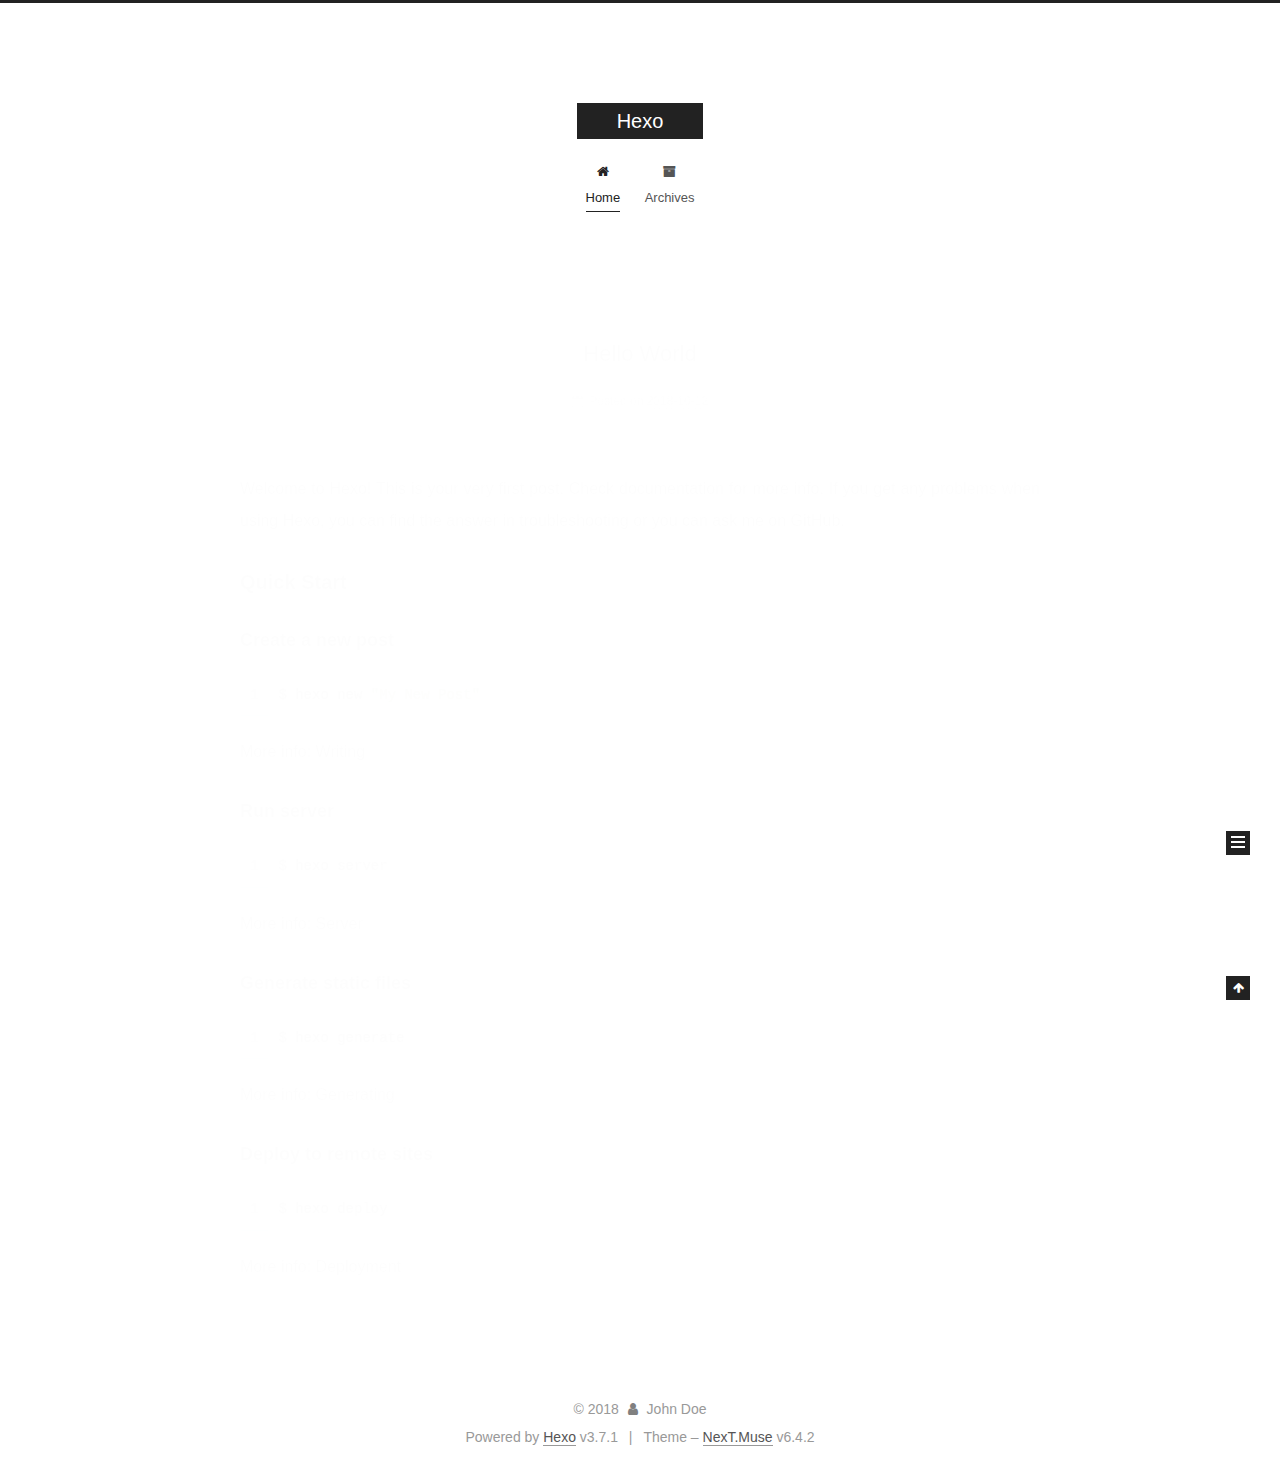
==== index.html @ a103735b "Site updated: 2018-10-12 20:23:09" ====
<!DOCTYPE html>












  


<html class="theme-next muse use-motion" lang="">
<head>
  <meta charset="UTF-8"/>
<meta http-equiv="X-UA-Compatible" content="IE=edge" />
<meta name="viewport" content="width=device-width, initial-scale=1, maximum-scale=2"/>
<meta name="theme-color" content="#222">












<meta http-equiv="Cache-Control" content="no-transform" />
<meta http-equiv="Cache-Control" content="no-siteapp" />






















<link href="/lib/font-awesome/css/font-awesome.min.css?v=4.6.2" rel="stylesheet" type="text/css" />

<link href="/css/main.css?v=6.4.2" rel="stylesheet" type="text/css" />


  <link rel="apple-touch-icon" sizes="180x180" href="/images/apple-touch-icon-next.png?v=6.4.2">


  <link rel="icon" type="image/png" sizes="32x32" href="/images/favicon-32x32-next.png?v=6.4.2">


  <link rel="icon" type="image/png" sizes="16x16" href="/images/favicon-16x16-next.png?v=6.4.2">


  <link rel="mask-icon" href="/images/logo.svg?v=6.4.2" color="#222">









<script type="text/javascript" id="hexo.configurations">
  var NexT = window.NexT || {};
  var CONFIG = {
    root: '/',
    scheme: 'Muse',
    version: '6.4.2',
    sidebar: {"position":"left","display":"post","offset":12,"b2t":false,"scrollpercent":false,"onmobile":false},
    fancybox: false,
    fastclick: false,
    lazyload: false,
    tabs: true,
    motion: {"enable":true,"async":false,"transition":{"post_block":"fadeIn","post_header":"slideDownIn","post_body":"slideDownIn","coll_header":"slideLeftIn","sidebar":"slideUpIn"}},
    algolia: {
      applicationID: '',
      apiKey: '',
      indexName: '',
      hits: {"per_page":10},
      labels: {"input_placeholder":"Search for Posts","hits_empty":"We didn't find any results for the search: ${query}","hits_stats":"${hits} results found in ${time} ms"}
    }
  };
</script>


  




  <meta property="og:type" content="website">
<meta property="og:title" content="Hexo">
<meta property="og:url" content="http://yoursite.com/index.html">
<meta property="og:site_name" content="Hexo">
<meta property="og:locale" content="default">
<meta name="twitter:card" content="summary">
<meta name="twitter:title" content="Hexo">






  <link rel="canonical" href="http://yoursite.com/"/>



<script type="text/javascript" id="page.configurations">
  CONFIG.page = {
    sidebar: "",
  };
</script>

  <title>Hexo</title>
  









  <noscript>
  <style type="text/css">
    .use-motion .motion-element,
    .use-motion .brand,
    .use-motion .menu-item,
    .sidebar-inner,
    .use-motion .post-block,
    .use-motion .pagination,
    .use-motion .comments,
    .use-motion .post-header,
    .use-motion .post-body,
    .use-motion .collection-title { opacity: initial; }

    .use-motion .logo,
    .use-motion .site-title,
    .use-motion .site-subtitle {
      opacity: initial;
      top: initial;
    }

    .use-motion {
      .logo-line-before i { left: initial; }
      .logo-line-after i { right: initial; }
    }
  </style>
</noscript>

</head>

<body itemscope itemtype="http://schema.org/WebPage" lang="default">

  
  
    
  

  <div class="container sidebar-position-left 
  page-home">
    <div class="headband"></div>

    <header id="header" class="header" itemscope itemtype="http://schema.org/WPHeader">
      <div class="header-inner"><div class="site-brand-wrapper">
  <div class="site-meta ">
    

    <div class="custom-logo-site-title">
      <a href="/" class="brand" rel="start">
        <span class="logo-line-before"><i></i></span>
        <span class="site-title">Hexo</span>
        <span class="logo-line-after"><i></i></span>
      </a>
    </div>
    
  </div>

  <div class="site-nav-toggle">
    <button aria-label="Toggle navigation bar">
      <span class="btn-bar"></span>
      <span class="btn-bar"></span>
      <span class="btn-bar"></span>
    </button>
  </div>
</div>



<nav class="site-nav">
  
    <ul id="menu" class="menu">
      
        
        
        
          
          <li class="menu-item menu-item-home menu-item-active">
    <a href="/" rel="section">
      <i class="menu-item-icon fa fa-fw fa-home"></i> <br />Home</a>
  </li>
        
        
        
          
          <li class="menu-item menu-item-archives">
    <a href="/archives/" rel="section">
      <i class="menu-item-icon fa fa-fw fa-archive"></i> <br />Archives</a>
  </li>

      
      
    </ul>
  

  
    

  

  
</nav>



  



</div>
    </header>

    


    <main id="main" class="main">
      <div class="main-inner">
        <div class="content-wrap">
          
          <div id="content" class="content">
            
  <section id="posts" class="posts-expand">
    
      

  

  
  
  

  

  <article class="post post-type-normal" itemscope itemtype="http://schema.org/Article">
  
  
  
  <div class="post-block">
    <link itemprop="mainEntityOfPage" href="http://yoursite.com/2018/10/12/hello-world/">

    <span hidden itemprop="author" itemscope itemtype="http://schema.org/Person">
      <meta itemprop="name" content="John Doe">
      <meta itemprop="description" content="">
      <meta itemprop="image" content="/images/avatar.gif">
    </span>

    <span hidden itemprop="publisher" itemscope itemtype="http://schema.org/Organization">
      <meta itemprop="name" content="Hexo">
    </span>

    
      <header class="post-header">

        
        
          <h1 class="post-title" itemprop="name headline">
                
                <a class="post-title-link" href="/2018/10/12/hello-world/" itemprop="url">
                  Hello World
                </a>
              
            
          </h1>
        

        <div class="post-meta">
          <span class="post-time">

            
            
            

            
              <span class="post-meta-item-icon">
                <i class="fa fa-calendar-o"></i>
              </span>
              
                <span class="post-meta-item-text">Posted on</span>
              

              
                
              

              <time title="Created: 2018-10-12 19:15:23" itemprop="dateCreated datePublished" datetime="2018-10-12T19:15:23+08:00">2018-10-12</time>
            

            
          </span>

          

          
            
          

          
          

          

          

          

        </div>
      </header>
    

    
    
    
    <div class="post-body" itemprop="articleBody">

      
      

      
        
          
            <p>Welcome to <a href="https://hexo.io/" target="_blank" rel="noopener">Hexo</a>! This is your very first post. Check <a href="https://hexo.io/docs/" target="_blank" rel="noopener">documentation</a> for more info. If you get any problems when using Hexo, you can find the answer in <a href="https://hexo.io/docs/troubleshooting.html" target="_blank" rel="noopener">troubleshooting</a> or you can ask me on <a href="https://github.com/hexojs/hexo/issues" target="_blank" rel="noopener">GitHub</a>.</p>
<h2 id="Quick-Start"><a href="#Quick-Start" class="headerlink" title="Quick Start"></a>Quick Start</h2><h3 id="Create-a-new-post"><a href="#Create-a-new-post" class="headerlink" title="Create a new post"></a>Create a new post</h3><figure class="highlight bash"><table><tr><td class="gutter"><pre><span class="line">1</span><br></pre></td><td class="code"><pre><span class="line">$ hexo new <span class="string">"My New Post"</span></span><br></pre></td></tr></table></figure>
<p>More info: <a href="https://hexo.io/docs/writing.html" target="_blank" rel="noopener">Writing</a></p>
<h3 id="Run-server"><a href="#Run-server" class="headerlink" title="Run server"></a>Run server</h3><figure class="highlight bash"><table><tr><td class="gutter"><pre><span class="line">1</span><br></pre></td><td class="code"><pre><span class="line">$ hexo server</span><br></pre></td></tr></table></figure>
<p>More info: <a href="https://hexo.io/docs/server.html" target="_blank" rel="noopener">Server</a></p>
<h3 id="Generate-static-files"><a href="#Generate-static-files" class="headerlink" title="Generate static files"></a>Generate static files</h3><figure class="highlight bash"><table><tr><td class="gutter"><pre><span class="line">1</span><br></pre></td><td class="code"><pre><span class="line">$ hexo generate</span><br></pre></td></tr></table></figure>
<p>More info: <a href="https://hexo.io/docs/generating.html" target="_blank" rel="noopener">Generating</a></p>
<h3 id="Deploy-to-remote-sites"><a href="#Deploy-to-remote-sites" class="headerlink" title="Deploy to remote sites"></a>Deploy to remote sites</h3><figure class="highlight bash"><table><tr><td class="gutter"><pre><span class="line">1</span><br></pre></td><td class="code"><pre><span class="line">$ hexo deploy</span><br></pre></td></tr></table></figure>
<p>More info: <a href="https://hexo.io/docs/deployment.html" target="_blank" rel="noopener">Deployment</a></p>

          
        
      
    </div>

    

    
    
    

    

    

    

    <footer class="post-footer">
      

      

      

      
      
        <div class="post-eof"></div>
      
    </footer>
  </div>
  
  
  
  </article>


    
  </section>

  


          </div>
          

        </div>
        
          
  
  <div class="sidebar-toggle">
    <div class="sidebar-toggle-line-wrap">
      <span class="sidebar-toggle-line sidebar-toggle-line-first"></span>
      <span class="sidebar-toggle-line sidebar-toggle-line-middle"></span>
      <span class="sidebar-toggle-line sidebar-toggle-line-last"></span>
    </div>
  </div>

  <aside id="sidebar" class="sidebar">
    
    <div class="sidebar-inner">

      

      

      <section class="site-overview-wrap sidebar-panel sidebar-panel-active">
        <div class="site-overview">
          <div class="site-author motion-element" itemprop="author" itemscope itemtype="http://schema.org/Person">
            
              <p class="site-author-name" itemprop="name">John Doe</p>
              <p class="site-description motion-element" itemprop="description"></p>
          </div>

          
            <nav class="site-state motion-element">
              
                <div class="site-state-item site-state-posts">
                
                  <a href="/archives/">
                
                    <span class="site-state-item-count">1</span>
                    <span class="site-state-item-name">posts</span>
                  </a>
                </div>
              

              

              
            </nav>
          

          

          

          
          

          
          

          
            
          
          

        </div>
      </section>

      

      

    </div>
  </aside>


        
      </div>
    </main>

    <footer id="footer" class="footer">
      <div class="footer-inner">
        <div class="copyright">&copy; <span itemprop="copyrightYear">2018</span>
  <span class="with-love" id="animate">
    <i class="fa fa-user"></i>
  </span>
  <span class="author" itemprop="copyrightHolder">John Doe</span>

  

  
</div>




  <div class="powered-by">Powered by <a class="theme-link" target="_blank" href="https://hexo.io">Hexo</a> v3.7.1</div>



  <span class="post-meta-divider">|</span>



  <div class="theme-info">Theme – <a class="theme-link" target="_blank" href="https://theme-next.org">NexT.Muse</a> v6.4.2</div>




        








        
      </div>
    </footer>

    
      <div class="back-to-top">
        <i class="fa fa-arrow-up"></i>
        
      </div>
    

    
	
    

    
  </div>

  

<script type="text/javascript">
  if (Object.prototype.toString.call(window.Promise) !== '[object Function]') {
    window.Promise = null;
  }
</script>


























  
  
    <script type="text/javascript" src="/lib/jquery/index.js?v=2.1.3"></script>
  

  
  
    <script type="text/javascript" src="/lib/velocity/velocity.min.js?v=1.2.1"></script>
  

  
  
    <script type="text/javascript" src="/lib/velocity/velocity.ui.min.js?v=1.2.1"></script>
  


  


  <script type="text/javascript" src="/js/src/utils.js?v=6.4.2"></script>

  <script type="text/javascript" src="/js/src/motion.js?v=6.4.2"></script>



  
  

  

  


  <script type="text/javascript" src="/js/src/bootstrap.js?v=6.4.2"></script>



  



  










  





  

  

  

  

  
  

  

  

  

  

  

</body>
</html>
---- css/main.css ----
/* normalize.css v3.0.2 | MIT License | git.io/normalize */
html {
  font-family: sans-serif; /* 1 */
  -ms-text-size-adjust: 100%; /* 2 */
  -webkit-text-size-adjust: 100%; /* 2 */
}
body {
  margin: 0;
}
article,
aside,
details,
figcaption,
figure,
footer,
header,
hgroup,
main,
menu,
nav,
section,
summary {
  display: block;
}
audio,
canvas,
progress,
video {
  display: inline-block; /* 1 */
  vertical-align: baseline; /* 2 */
}
audio:not([controls]) {
  display: none;
  height: 0;
}
[hidden],
template {
  display: none;
}
a {
  background-color: transparent;
}
a:active,
a:hover {
  outline: 0;
}
abbr[title] {
  border-bottom: 1px dotted;
}
b,
strong {
  font-weight: bold;
}
dfn {
  font-style: italic;
}
h1 {
  font-size: 2em;
  margin: 0.67em 0;
}
mark {
  background: #ff0;
  color: #000;
}
small {
  font-size: 80%;
}
sub,
sup {
  font-size: 75%;
  line-height: 0;
  position: relative;
  vertical-align: baseline;
}
sup {
  top: -0.5em;
}
sub {
  bottom: -0.25em;
}
img {
  border: 0;
}
svg:not(:root) {
  overflow: hidden;
}
figure {
  margin: 1em 40px;
}
hr {
  -moz-box-sizing: content-box;
  box-sizing: content-box;
  height: 0;
}
pre {
  overflow: auto;
}
code,
kbd,
pre,
samp {
  font-family: monospace, monospace;
  font-size: 1em;
}
button,
input,
optgroup,
select,
textarea {
  color: inherit; /* 1 */
  font: inherit; /* 2 */
  margin: 0; /* 3 */
}
button {
  overflow: visible;
}
button,
select {
  text-transform: none;
}
button,
html input[type="button"],
input[type="reset"],
input[type="submit"] {
  -webkit-appearance: button; /* 2 */
  cursor: pointer; /* 3 */
}
button[disabled],
html input[disabled] {
  cursor: default;
}
button::-moz-focus-inner,
input::-moz-focus-inner {
  border: 0;
  padding: 0;
}
input {
  line-height: normal;
}
input[type="checkbox"],
input[type="radio"] {
  box-sizing: border-box; /* 1 */
  padding: 0; /* 2 */
}
input[type="number"]::-webkit-inner-spin-button,
input[type="number"]::-webkit-outer-spin-button {
  height: auto;
}
input[type="search"] {
  -webkit-appearance: textfield; /* 1 */
  -moz-box-sizing: content-box;
  -webkit-box-sizing: content-box; /* 2 */
  box-sizing: content-box;
}
input[type="search"]::-webkit-search-cancel-button,
input[type="search"]::-webkit-search-decoration {
  -webkit-appearance: none;
}
fieldset {
  border: 1px solid #c0c0c0;
  margin: 0 2px;
  padding: 0.35em 0.625em 0.75em;
}
legend {
  border: 0; /* 1 */
  padding: 0; /* 2 */
}
textarea {
  overflow: auto;
}
optgroup {
  font-weight: bold;
}
table {
  border-collapse: collapse;
  border-spacing: 0;
}
td,
th {
  padding: 0;
}
::selection {
  background: #262a30;
  color: #fff;
}
body {
  position: relative;
  font-family: 'Lato', "PingFang SC", "Microsoft YaHei", sans-serif;
  font-size: 14px;
  line-height: 2;
  color: #555;
  background: #fff;
}
@media (max-width: 767px) {
  body {
    padding-right: 0 !important;
  }
}
@media (min-width: 768px) and (max-width: 991px) {
  body {
    padding-right: 0 !important;
  }
}
@media (min-width: 1200px) {
  body {
    font-size: 16px;
  }
}
h1,
h2,
h3,
h4,
h5,
h6 {
  margin: 0;
  padding: 0;
  font-weight: bold;
  line-height: 1.5;
  font-family: 'Lato', "PingFang SC", "Microsoft YaHei", sans-serif;
}
h1,
h2,
h3,
h4,
h5,
h6 {
  margin: 20px 0 15px;
}
h1 {
  font-size: 22px;
}
@media (max-width: 767px) {
  h1 {
    font-size: 18px;
  }
}
h2 {
  font-size: 20px;
}
@media (max-width: 767px) {
  h2 {
    font-size: 16px;
  }
}
h3 {
  font-size: 18px;
}
@media (max-width: 767px) {
  h3 {
    font-size: 14px;
  }
}
h4 {
  font-size: 16px;
}
@media (max-width: 767px) {
  h4 {
    font-size: 12px;
  }
}
h5 {
  font-size: 14px;
}
@media (max-width: 767px) {
  h5 {
    font-size: 10px;
  }
}
h6 {
  font-size: 12px;
}
@media (max-width: 767px) {
  h6 {
    font-size: 8px;
  }
}
p {
  margin: 0 0 20px 0;
}
a,
span.exturl {
  overflow-wrap: break-word;
  word-wrap: break-word;
  background-color: transparent;
  color: #555;
  text-decoration: none;
  outline: none;
  border-bottom: 1px solid #999;
  cursor: pointer;
}
a:hover,
span.exturl:hover,
a:active,
span.exturl:active {
  color: #222;
  border-bottom-color: #222;
}
blockquote {
  margin: 0;
  padding: 0;
}
img {
  display: block;
  margin: auto;
  max-width: 100%;
  height: auto;
}
hr {
  margin: 40px 0;
  height: 3px;
  border: none;
  background-color: #ddd;
  background-image: repeating-linear-gradient(-45deg, #fff, #fff 4px, transparent 4px, transparent 8px);
}
blockquote {
  padding: 0 15px;
  color: #666;
  border-left: 4px solid #ddd;
}
blockquote cite::before {
  content: "-";
  padding: 0 5px;
}
dt {
  font-weight: 700;
}
dd {
  margin: 0;
  padding: 0;
}
kbd {
  border: 1px solid #ccc;
  border-radius: 0.2em;
  box-shadow: 0.1em 0.1em 0.2em rgba(0,0,0,0.1);
  background-color: #f9f9f9;
  font-family: inherit;
  background-image: -webkit-linear-gradient(top, #eee, #fff, #eee);
  padding: 0.1em 0.3em;
  white-space: nowrap;
}
.text-left {
  text-align: left;
}
.text-center {
  text-align: center;
}
.text-right {
  text-align: right;
}
.text-justify {
  text-align: justify;
}
.text-nowrap {
  white-space: nowrap;
}
.text-lowercase {
  text-transform: lowercase;
}
.text-uppercase {
  text-transform: uppercase;
}
.text-capitalize {
  text-transform: capitalize;
}
.center-block {
  display: block;
  margin-left: auto;
  margin-right: auto;
}
.clearfix:before,
.clearfix:after {
  content: " ";
  display: table;
}
.clearfix:after {
  clear: both;
}
.pullquote {
  width: 45%;
}
.pullquote.left {
  float: left;
  margin-left: 5px;
  margin-right: 10px;
}
.pullquote.right {
  float: right;
  margin-left: 10px;
  margin-right: 5px;
}
.affix.affix.affix {
  position: fixed;
}
.translation {
  margin-top: -20px;
  font-size: 14px;
  color: #999;
}
.scrollbar-measure {
  width: 100px;
  height: 100px;
  overflow: scroll;
  position: absolute;
  top: -9999px;
}
.use-motion .motion-element {
  opacity: 0;
}
table {
  margin: 20px 0;
  width: 100%;
  border-collapse: collapse;
  border-spacing: 0;
  border: 1px solid #ddd;
  font-size: 14px;
  word-break: break-all;
}
table>tbody>tr:nth-of-type(odd) {
  background-color: #f9f9f9;
}
table>tbody>tr:hover {
  background-color: #f5f5f5;
}
caption,
th,
td {
  padding: 8px;
  text-align: left;
  vertical-align: middle;
  font-weight: normal;
}
th,
td {
  border-bottom: 3px solid #ddd;
  border-right: 1px solid #eee;
}
th {
  padding-bottom: 10px;
  font-weight: 700;
}
td {
  border-bottom-width: 1px;
}
html,
body {
  height: 100%;
}
.container {
  position: relative;
  min-height: 100%;
}
.header-inner {
  margin: 0 auto;
  padding: 100px 0 70px;
  width: 700px;
}
@media (min-width: 1200px) {
  .container .header-inner {
    width: 800px;
  }
}
@media (min-width: 1600px) {
  .container .header-inner {
    width: 900px;
  }
}
.main {
  padding-bottom: 150px;
}
.main-inner {
  margin: 0 auto;
  width: 700px;
}
@media (min-width: 1200px) {
  .container .main-inner {
    width: 800px;
  }
}
@media (min-width: 1600px) {
  .container .main-inner {
    width: 900px;
  }
}
.footer {
  position: absolute;
  left: 0;
  bottom: 0;
  width: 100%;
  min-height: 50px;
}
.footer-inner {
  box-sizing: border-box;
  margin: 20px auto;
  width: 700px;
}
@media (min-width: 1200px) {
  .container .footer-inner {
    width: 800px;
  }
}
@media (min-width: 1600px) {
  .container .footer-inner {
    width: 900px;
  }
}
pre,
.highlight {
  overflow: auto;
  margin: 20px 0;
  padding: 0;
  font-size: 14px;
  color: #4d4d4c;
  background: #f7f7f7;
  line-height: 1.6;
}
pre,
code {
  font-family: consolas, Menlo, "PingFang SC", "Microsoft YaHei", monospace;
}
code {
  overflow-wrap: break-word;
  word-wrap: break-word;
  padding: 2px 4px;
  color: #555;
  background: #eee;
  border-radius: 3px;
  font-size: 14px;
}
pre {
  padding: 10px;
}
pre code {
  padding: 0;
  color: #4d4d4c;
  background: none;
  text-shadow: none;
}
.highlight {
  border-radius: 1px;
}
.highlight pre {
  border: none;
  margin: 0;
  padding: 10px 0;
}
.highlight table {
  margin: 0;
  width: auto;
  border: none;
}
.highlight td {
  border: none;
  padding: 0;
}
.highlight figcaption {
  font-size: 1em;
  color: #4d4d4c;
  line-height: 1em;
  margin-bottom: 1em;
  margin: 0em;
  padding: 0.5em;
  background: #eee;
  border-bottom: 1px solid #e9e9e9;
}
.highlight figcaption:before,
.highlight figcaption:after {
  content: " ";
  display: table;
}
.highlight figcaption:after {
  clear: both;
}
.highlight figcaption a {
  float: right;
  color: #4d4d4c;
}
.highlight figcaption a:hover {
  border-bottom-color: #4d4d4c;
}
.highlight .gutter pre {
  padding-left: 10px;
  padding-right: 10px;
  color: #869194;
  text-align: right;
  background-color: #eff2f3;
}
.highlight .code pre {
  width: 100%;
  padding-left: 10px;
  padding-right: 10px;
  background-color: #f7f7f7;
}
.highlight .line {
  height: 20px;
}
.gutter {
  -webkit-user-select: none;
  -moz-user-select: none;
  -ms-user-select: none;
  user-select: none;
}
.gist table {
  width: auto;
}
.gist table td {
  border: none;
}
pre .deletion {
  background: #fdd;
}
pre .addition {
  background: #dfd;
}
pre .meta {
  color: #8959a8;
}
pre .comment {
  color: #8e908c;
}
pre .variable,
pre .attribute,
pre .tag,
pre .regexp,
pre .ruby .constant,
pre .xml .tag .title,
pre .xml .pi,
pre .xml .doctype,
pre .html .doctype,
pre .css .id,
pre .css .class,
pre .css .pseudo {
  color: #c82829;
}
pre .number,
pre .preprocessor,
pre .built_in,
pre .literal,
pre .params,
pre .constant,
pre .command {
  color: #f5871f;
}
pre .ruby .class .title,
pre .css .rules .attribute,
pre .string,
pre .value,
pre .inheritance,
pre .header,
pre .ruby .symbol,
pre .xml .cdata,
pre .special,
pre .number,
pre .formula {
  color: #718c00;
}
pre .title,
pre .css .hexcolor {
  color: #3e999f;
}
pre .function,
pre .python .decorator,
pre .python .title,
pre .ruby .function .title,
pre .ruby .title .keyword,
pre .perl .sub,
pre .javascript .title,
pre .coffeescript .title {
  color: #4271ae;
}
pre .keyword,
pre .javascript .function {
  color: #8959a8;
}
.posts-expand .post-body img.full-image {
  border: none;
}
.blockquote-center,
.page-home .post-type-quote blockquote,
.page-post-detail .post-type-quote blockquote {
  position: relative;
  margin: 40px 0;
  padding: 0;
  border-left: none;
  text-align: center;
}
.blockquote-center::before,
.page-home .post-type-quote blockquote::before,
.page-post-detail .post-type-quote blockquote::before,
.blockquote-center::after,
.page-home .post-type-quote blockquote::after,
.page-post-detail .post-type-quote blockquote::after {
  position: absolute;
  content: ' ';
  display: block;
  width: 100%;
  height: 24px;
  opacity: 0.2;
  background-repeat: no-repeat;
  background-position: 0 -6px;
  background-size: 22px 22px;
}
.blockquote-center::before,
.page-home .post-type-quote blockquote::before,
.page-post-detail .post-type-quote blockquote::before {
  top: -20px;
  background-image: url("../images/quote-l.svg");
  border-top: 1px solid #ccc;
}
.blockquote-center::after,
.page-home .post-type-quote blockquote::after,
.page-post-detail .post-type-quote blockquote::after {
  bottom: -20px;
  background-image: url("../images/quote-r.svg");
  border-bottom: 1px solid #ccc;
  background-position: 100% 8px;
}
.blockquote-center p,
.page-home .post-type-quote blockquote p,
.page-post-detail .post-type-quote blockquote p,
.blockquote-center div,
.page-home .post-type-quote blockquote div,
.page-post-detail .post-type-quote blockquote div {
  text-align: center;
}
.post .post-body .group-picture img {
  box-sizing: border-box;
  padding: 0 3px;
  border: none;
}
.post .group-picture-row {
  overflow: hidden;
  margin-top: 6px;
}
.post .group-picture-row:first-child {
  margin-top: 0;
}
.post .group-picture-column {
  float: left;
}
.page-post-detail .post-body .group-picture-column {
  float: none;
  margin-top: 10px;
  width: auto !important;
}
.page-post-detail .post-body .group-picture-column img {
  margin: 0 auto;
}
.page-archive .group-picture-container {
  overflow: hidden;
}
.page-archive .group-picture-row {
  float: left;
}
.page-archive .group-picture-row:first-child {
  margin-top: 6px;
}
.page-archive .group-picture-column {
  max-width: 150px;
  max-height: 150px;
}
.post-body .note {
  position: relative;
  padding: 15px;
  margin-bottom: 20px;
  border: 1px solid #eee;
  border-left-width: 5px;
  border-radius: 3px;
}
.post-body .note h2,
.post-body .note h3,
.post-body .note h4,
.post-body .note h5,
.post-body .note h6 {
  margin-top: 0;
  margin-bottom: 0;
  border-bottom: initial;
  padding-top: 0 !important;
}
.post-body .note p:first-child,
.post-body .note ul:first-child,
.post-body .note ol:first-child,
.post-body .note table:first-child,
.post-body .note pre:first-child,
.post-body .note blockquote:first-child {
  margin-top: 0;
}
.post-body .note p:last-child,
.post-body .note ul:last-child,
.post-body .note ol:last-child,
.post-body .note table:last-child,
.post-body .note pre:last-child,
.post-body .note blockquote:last-child {
  margin-bottom: 0;
}
.post-body .note.default {
  border-left-color: #777;
}
.post-body .note.default h2,
.post-body .note.default h3,
.post-body .note.default h4,
.post-body .note.default h5,
.post-body .note.default h6 {
  color: #777;
}
.post-body .note.primary {
  border-left-color: #6f42c1;
}
.post-body .note.primary h2,
.post-body .note.primary h3,
.post-body .note.primary h4,
.post-body .note.primary h5,
.post-body .note.primary h6 {
  color: #6f42c1;
}
.post-body .note.info {
  border-left-color: #428bca;
}
.post-body .note.info h2,
.post-body .note.info h3,
.post-body .note.info h4,
.post-body .note.info h5,
.post-body .note.info h6 {
  color: #428bca;
}
.post-body .note.success {
  border-left-color: #5cb85c;
}
.post-body .note.success h2,
.post-body .note.success h3,
.post-body .note.success h4,
.post-body .note.success h5,
.post-body .note.success h6 {
  color: #5cb85c;
}
.post-body .note.warning {
  border-left-color: #f0ad4e;
}
.post-body .note.warning h2,
.post-body .note.warning h3,
.post-body .note.warning h4,
.post-body .note.warning h5,
.post-body .note.warning h6 {
  color: #f0ad4e;
}
.post-body .note.danger {
  border-left-color: #d9534f;
}
.post-body .note.danger h2,
.post-body .note.danger h3,
.post-body .note.danger h4,
.post-body .note.danger h5,
.post-body .note.danger h6 {
  color: #d9534f;
}
.post-body .label {
  display: inline;
  padding: 0 2px;
  white-space: nowrap;
}
.post-body .label.default {
  background-color: #f0f0f0;
}
.post-body .label.primary {
  background-color: #efe6f7;
}
.post-body .label.info {
  background-color: #e5f2f8;
}
.post-body .label.success {
  background-color: #e7f4e9;
}
.post-body .label.warning {
  background-color: #fcf6e1;
}
.post-body .label.danger {
  background-color: #fae8eb;
}
.post-body .tabs {
  position: relative;
  display: block;
  margin-bottom: 20px;
  padding-top: 10px;
}
.post-body .tabs ul.nav-tabs {
  margin: 0;
  padding: 0;
  display: flex;
  margin-bottom: -1px;
}
@media (max-width: 413px) {
  .post-body .tabs ul.nav-tabs {
    display: block;
    margin-bottom: 5px;
  }
}
.post-body .tabs ul.nav-tabs li.tab {
  list-style-type: none !important;
  margin: 0 0.25em 0 0;
  border-top: 3px solid transparent;
  border-left: 1px solid transparent;
  border-right: 1px solid transparent;
}
@media (max-width: 413px) {
  .post-body .tabs ul.nav-tabs li.tab {
    margin: initial;
    border-top: 1px solid transparent;
    border-left: 3px solid transparent;
    border-right: 1px solid transparent;
    border-bottom: 1px solid transparent;
  }
}
.post-body .tabs ul.nav-tabs li.tab a {
  outline: 0;
  border-bottom: initial;
  display: block;
  line-height: 1.8em;
  padding: 0.25em 0.75em;
  transition-duration: 0.2s;
  transition-timing-function: ease-out;
  transition-delay: 0s;
}
.post-body .tabs ul.nav-tabs li.tab a i {
  width: 1.285714285714286em;
}
.post-body .tabs ul.nav-tabs li.tab.active {
  border-top: 3px solid #fc6423;
  border-left: 1px solid #ddd;
  border-right: 1px solid #ddd;
  background-color: #fff;
}
@media (max-width: 413px) {
  .post-body .tabs ul.nav-tabs li.tab.active {
    border-top: 1px solid #ddd;
    border-left: 3px solid #fc6423;
    border-right: 1px solid #ddd;
    border-bottom: 1px solid #ddd;
  }
}
.post-body .tabs ul.nav-tabs li.tab.active a {
  cursor: default;
  color: #555;
}
.post-body .tabs .tab-content {
  background-color: #fff;
}
.post-body .tabs .tab-content .tab-pane {
  border: 1px solid #ddd;
  padding: 20px 20px 0 20px;
}
.post-body .tabs .tab-content .tab-pane:not(.active) {
  display: none !important;
}
.post-body .tabs .tab-content .tab-pane.active {
  display: block !important;
}
.btn {
  display: inline-block;
  padding: 0 20px;
  font-size: 14px;
  color: #fff;
  background: #222;
  border: 2px solid #222;
  text-decoration: none;
  border-radius: 0;
  transition-property: background-color;
  transition-duration: 0.2s;
  transition-timing-function: ease-in-out;
  transition-delay: 0s;
  line-height: 2;
}
.btn:hover {
  border-color: #222;
  color: #222;
  background: #fff;
}
.btn +.btn {
  margin: 0 0 8px 8px;
}
.btn .fa-fw {
  width: 1.285714285714286em;
  text-align: left;
}
.btn-bar {
  display: block;
  width: 22px;
  height: 2px;
  background: #555;
  border-radius: 1px;
}
.btn-bar+.btn-bar {
  margin-top: 4px;
}
.pagination {
  margin: 120px 0 40px;
  text-align: center;
  border-top: 1px solid #eee;
}
.page-number-basic,
.pagination .prev,
.pagination .next,
.pagination .page-number,
.pagination .space {
  display: inline-block;
  position: relative;
  top: -1px;
  margin: 0 10px;
  padding: 0 11px;
}
@media (max-width: 767px) {
  .page-number-basic,
  .pagination .prev,
  .pagination .next,
  .pagination .page-number,
  .pagination .space {
    margin: 0 5px;
  }
}
.pagination .prev,
.pagination .next,
.pagination .page-number {
  border-bottom: 0;
  border-top: 1px solid #eee;
  transition-property: border-color;
  transition-duration: 0.2s;
  transition-timing-function: ease-in-out;
  transition-delay: 0s;
}
.pagination .prev:hover,
.pagination .next:hover,
.pagination .page-number:hover {
  border-top-color: #222;
}
.pagination .space {
  padding: 0;
  margin: 0;
}
.pagination .prev {
  margin-left: 0;
}
.pagination .next {
  margin-right: 0;
}
.pagination .page-number.current {
  color: #fff;
  background: #ccc;
  border-top-color: #ccc;
}
@media (max-width: 767px) {
  .pagination {
    border-top: none;
  }
  .pagination .prev,
  .pagination .next,
  .pagination .page-number {
    margin-bottom: 10px;
    border-top: 0;
    border-bottom: 1px solid #eee;
    padding: 0 10px;
  }
  .pagination .prev:hover,
  .pagination .next:hover,
  .pagination .page-number:hover {
    border-bottom-color: #222;
  }
}
.comments {
  margin: 60px 20px 0;
}
.tag-cloud {
  text-align: center;
}
.tag-cloud a {
  display: inline-block;
  margin: 10px;
}
.back-to-top {
  box-sizing: border-box;
  position: fixed;
  bottom: -100px;
  right: 30px;
  z-index: 1050;
  padding: 0 6px;
  width: 24px;
  background: #222;
  font-size: 12px;
  opacity: 1;
  color: #fff;
  cursor: pointer;
  text-align: center;
  -webkit-transform: translateZ(0);
  transition-property: bottom;
  transition-duration: 0.2s;
  transition-timing-function: ease-in-out;
  transition-delay: 0s;
}
@media (min-width: 768px) and (max-width: 991px) {
  .back-to-top {
    display: none !important;
  }
}
@media (max-width: 767px) {
  .back-to-top {
    display: none !important;
  }
}
.back-to-top.back-to-top-on {
  bottom: 19px;
}
.header {
  background: transparent;
}
.header-inner {
  position: relative;
}
.headband {
  height: 3px;
  background: #222;
}
.site-meta {
  margin: 0;
  text-align: center;
}
@media (max-width: 767px) {
  .site-meta {
    text-align: center;
  }
}
.brand {
  position: relative;
  display: inline-block;
  padding: 0 40px;
  color: #fff;
  background: #222;
  border-bottom: none;
}
.brand:hover {
  color: #fff;
}
.logo {
  display: inline-block;
  margin-right: 5px;
  line-height: 36px;
  vertical-align: top;
}
.site-title {
  display: inline-block;
  vertical-align: top;
  line-height: 36px;
  font-size: 20px;
  font-weight: normal;
  font-family: 'Lato', "PingFang SC", "Microsoft YaHei", sans-serif;
}
.site-subtitle {
  margin-top: 10px;
  font-size: 13px;
  color: #999;
}
.use-motion .brand {
  opacity: 0;
}
.use-motion .logo,
.use-motion .site-title,
.use-motion .site-subtitle {
  opacity: 0;
  position: relative;
  top: -10px;
}
.site-nav-toggle {
  display: none;
  position: absolute;
  top: 10px;
  left: 10px;
}
@media (max-width: 767px) {
  .site-nav-toggle {
    display: block;
  }
}
.site-nav-toggle button {
  margin-top: 2px;
  padding: 9px 10px;
  background: transparent;
  border: none;
}
@media (max-width: 767px) {
  .site-nav {
    display: none;
    margin: 0 -10px;
    padding: 0 10px;
    clear: both;
    border-top: 1px solid #ddd;
  }
}
@media (min-width: 768px) and (max-width: 991px) {
  .site-nav {
    display: block !important;
  }
}
@media (min-width: 992px) {
  .site-nav {
    display: block !important;
  }
}
.menu {
  margin-top: 20px;
  padding-left: 0;
  text-align: center;
}
.menu .menu-item {
  display: inline-block;
  margin: 0 10px;
  list-style: none;
}
@media screen and (max-width: 767px) {
  .menu .menu-item {
    margin-top: 10px;
  }
}
.menu .menu-item a {
  display: block;
  font-size: 13px;
  line-height: inherit;
  border-bottom: 1px solid transparent;
  transition-property: border-color;
  transition-duration: 0.2s;
  transition-timing-function: ease-in-out;
  transition-delay: 0s;
}
.menu .menu-item a:hover {
  border-bottom-color: #222;
}
.menu .menu-item .fa {
  margin-right: 5px;
}
.use-motion .menu-item {
  opacity: 0;
}
.post-body {
  overflow-wrap: break-word;
  word-wrap: break-word;
  font-family: 'Lato', "PingFang SC", "Microsoft YaHei", sans-serif;
}
.post-body span.exturl .fa {
  font-size: 14px;
  margin-left: 4px;
}
.post-body .fancybox img {
  display: block !important;
  margin: 0 auto;
  cursor: pointer;
  cursor: zoom-in;
  cursor: -webkit-zoom-in;
}
.post-body .image-caption,
.post-body .figure .caption {
  margin: -20px auto 15px;
  text-align: center;
  font-size: 14px;
  color: #999;
  font-weight: bold;
  line-height: 1;
}
.post-sticky-flag {
  display: inline-block;
  font-size: 16px;
  -ms-transform: rotate(30deg);
  -webkit-transform: rotate(30deg);
  -moz-transform: rotate(30deg);
  -ms-transform: rotate(30deg);
  -o-transform: rotate(30deg);
  transform: rotate(30deg);
}
.use-motion .post-block,
.use-motion .pagination,
.use-motion .comments {
  opacity: 0;
}
.use-motion .post-header {
  opacity: 0;
}
.use-motion .post-body {
  opacity: 0;
}
.use-motion .collection-title {
  opacity: 0;
}
.posts-expand {
  padding-top: 40px;
}
@media (max-width: 767px) {
  .posts-expand {
    margin: 0 20px;
  }
  .post-body pre .gutter pre {
    padding-right: 10px;
  }
  .post-body .highlight {
    margin-left: 0px;
    margin-right: 0px;
    padding: 0;
  }
  .post-body .highlight .gutter pre {
    padding-right: 10px;
  }
}
@media (min-width: 992px) {
  .posts-expand .post-body {
    text-align: justify;
  }
}
.posts-expand .post-body h2,
.posts-expand .post-body h3,
.posts-expand .post-body h4,
.posts-expand .post-body h5,
.posts-expand .post-body h6 {
  padding-top: 10px;
}
.posts-expand .post-body h2 .header-anchor,
.posts-expand .post-body h3 .header-anchor,
.posts-expand .post-body h4 .header-anchor,
.posts-expand .post-body h5 .header-anchor,
.posts-expand .post-body h6 .header-anchor {
  float: right;
  margin-left: 10px;
  color: #ccc;
  border-bottom-style: none;
  visibility: hidden;
}
.posts-expand .post-body h2 .header-anchor:hover,
.posts-expand .post-body h3 .header-anchor:hover,
.posts-expand .post-body h4 .header-anchor:hover,
.posts-expand .post-body h5 .header-anchor:hover,
.posts-expand .post-body h6 .header-anchor:hover {
  color: inherit;
}
.posts-expand .post-body h2:hover .header-anchor,
.posts-expand .post-body h3:hover .header-anchor,
.posts-expand .post-body h4:hover .header-anchor,
.posts-expand .post-body h5:hover .header-anchor,
.posts-expand .post-body h6:hover .header-anchor {
  visibility: visible;
}
.posts-expand .post-body ul li {
  list-style: circle;
}
.posts-expand .post-body img {
  box-sizing: border-box;
  margin: auto;
  padding: 3px;
  border: 1px solid #ddd;
}
.posts-expand .post-body .fancybox img {
  margin: 0 auto 25px;
}
.posts-expand .post-body img {
  margin: 0 auto 25px;
}
@media (max-width: 767px) {
  .posts-collapse {
    margin: 0 20px;
  }
  .posts-collapse .post-title,
  .posts-collapse .post-meta {
    display: block;
    width: auto;
    text-align: left;
  }
}
.posts-collapse {
  position: relative;
  z-index: 1010;
  margin-left: 55px;
}
.posts-collapse::after {
  content: " ";
  position: absolute;
  top: 20px;
  left: 0;
  margin-left: -2px;
  width: 4px;
  height: 100%;
  background: #f5f5f5;
  z-index: -1;
}
@media (max-width: 767px) {
  .posts-collapse {
    margin: 0 20px;
  }
}
.posts-collapse .collection-title {
  position: relative;
  margin: 60px 0;
}
.posts-collapse .collection-title h1,
.posts-collapse .collection-title h2 {
  margin-left: 20px;
}
.posts-collapse .collection-title small {
  color: #bbb;
  margin-left: 5px;
}
.posts-collapse .collection-title::before {
  content: " ";
  position: absolute;
  left: 0;
  top: 50%;
  margin-left: -4px;
  margin-top: -4px;
  width: 8px;
  height: 8px;
  background: #bbb;
  border-radius: 50%;
}
.posts-collapse .post {
  margin: 30px 0;
}
.posts-collapse .post-header {
  position: relative;
  transition-duration: 0.2s;
  transition-timing-function: ease-in-out;
  transition-delay: 0s;
  transition-property: border;
  border-bottom: 1px dashed #ccc;
}
.posts-collapse .post-header::before {
  content: " ";
  position: absolute;
  left: 0;
  top: 12px;
  width: 6px;
  height: 6px;
  margin-left: -4px;
  background: #bbb;
  border-radius: 50%;
  border: 1px solid #fff;
  transition-duration: 0.2s;
  transition-timing-function: ease-in-out;
  transition-delay: 0s;
  transition-property: background;
}
.posts-collapse .post-header:hover {
  border-bottom-color: #666;
}
.posts-collapse .post-header:hover::before {
  background: #222;
}
.posts-collapse .post-meta {
  position: absolute;
  font-size: 12px;
  left: 20px;
  top: 5px;
}
.posts-collapse .post-comments-count {
  display: none;
}
.posts-collapse .post-title {
  margin-left: 60px;
  font-size: 16px;
  font-weight: normal;
  line-height: inherit;
}
.posts-collapse .post-title::after {
  margin-left: 3px;
  opacity: 0.6;
}
.posts-collapse .post-title a {
  color: #666;
  border-bottom: none;
}
.page-home .post-type-quote .post-header,
.page-post-detail .post-type-quote .post-header,
.page-home .post-type-quote .post-tags,
.page-post-detail .post-type-quote .post-tags {
  display: none;
}
.posts-expand .post-title {
  overflow-wrap: break-word;
  word-wrap: break-word;
  text-align: center;
  font-weight: 400;
}
.posts-expand .post-title-link {
  display: inline-block;
  position: relative;
  color: #555;
  border-bottom: none;
  line-height: 1.2;
  vertical-align: top;
}
.posts-expand .post-title-link::before {
  content: "";
  position: absolute;
  width: 100%;
  height: 2px;
  bottom: 0;
  left: 0;
  background-color: #000;
  visibility: hidden;
  -webkit-transform: scaleX(0);
  -moz-transform: scaleX(0);
  -ms-transform: scaleX(0);
  -o-transform: scaleX(0);
  transform: scaleX(0);
  transition-duration: 0.2s;
  transition-timing-function: ease-in-out;
  transition-delay: 0s;
}
.posts-expand .post-title-link:hover::before {
  visibility: visible;
  -webkit-transform: scaleX(1);
  -moz-transform: scaleX(1);
  -ms-transform: scaleX(1);
  -o-transform: scaleX(1);
  transform: scaleX(1);
}
.posts-expand .post-title-link .fa {
  font-size: 16px;
}
.posts-expand .post-meta {
  margin: 3px 0 60px 0;
  color: #999;
  font-family: 'Lato', "PingFang SC", "Microsoft YaHei", sans-serif;
  font-size: 12px;
  text-align: center;
}
.posts-expand .post-meta .post-category-list {
  display: inline-block;
  margin: 0;
  padding: 3px;
}
.posts-expand .post-meta .post-category-list-link {
  color: #999;
}
.posts-expand .post-meta .post-description {
  font-size: 14px;
  margin-top: 2px;
}
.posts-expand .post-meta time {
  border-bottom: 1px dashed #999;
  cursor: help;
}
.post-meta-divider {
  margin: 0 0.5em;
}
.post-meta-item-icon {
  margin-right: 3px;
}
@media (min-width: 768px) and (max-width: 991px) {
  .post-meta-item-icon {
    display: inline-block;
  }
}
@media (max-width: 767px) {
  .post-meta-item-icon {
    display: inline-block;
  }
}
@media (min-width: 768px) and (max-width: 991px) {
  .post-meta-item-text {
    display: none;
  }
}
@media (max-width: 767px) {
  .post-meta-item-text {
    display: none;
  }
}
.post-button {
  margin-top: 40px;
}
.posts-expand .post-tags {
  margin-top: 40px;
  text-align: center;
}
.posts-expand .post-tags a {
  display: inline-block;
  margin-right: 10px;
  font-size: 13px;
}
.post-nav {
  display: table;
  margin-top: 15px;
  width: 100%;
  border-top: 1px solid #eee;
}
.post-nav-divider {
  display: table-cell;
  width: 10%;
}
.post-nav-item {
  display: table-cell;
  padding: 10px 0 0 0;
  width: 45%;
  vertical-align: top;
}
.post-nav-item a {
  position: relative;
  display: block;
  line-height: 25px;
  font-size: 14px;
  color: #555;
  border-bottom: none;
}
.post-nav-item a:hover {
  color: #222;
  border-bottom: none;
}
.post-nav-item a:active {
  top: 2px;
}
.post-nav-item .fa {
  position: absolute;
  top: 8px;
  left: 0;
  font-size: 12px;
}
.post-nav-next a {
  padding-left: 15px;
}
.post-nav-prev {
  text-align: right;
}
.post-nav-prev a {
  padding-right: 15px;
}
.post-nav-prev .fa {
  right: 0;
  left: auto;
}
.posts-expand .post-eof {
  display: block;
  margin: 80px auto 60px;
  width: 8%;
  height: 1px;
  background: #ccc;
  text-align: center;
}
.post:last-child .post-eof.post-eof.post-eof {
  display: none;
}
.post-gallery {
  display: table;
  table-layout: fixed;
  width: 100%;
  border-collapse: separate;
}
.post-gallery-row {
  display: table-row;
}
.post-gallery .post-gallery-img {
  display: table-cell;
  text-align: center;
  vertical-align: middle;
  border: none;
}
.post-gallery .post-gallery-img img {
  max-width: 100%;
  max-height: 100%;
  border: none;
}
.fancybox-close,
.fancybox-close:hover {
  border: none;
}
.rtl.post-body p,
.rtl.post-body a,
.rtl.post-body h1,
.rtl.post-body h2,
.rtl.post-body h3,
.rtl.post-body h4,
.rtl.post-body h5,
.rtl.post-body h6,
.rtl.post-body li,
.rtl.post-body ul,
.rtl.post-body ol {
  direction: rtl;
  font-family: UKIJ Ekran;
}
.rtl.post-title {
  font-family: UKIJ Ekran;
}
.sidebar {
  position: fixed;
  right: 0;
  top: 0;
  bottom: 0;
  width: 0;
  z-index: 1040;
  box-shadow: inset 0 2px 6px #000;
  background: #222;
  -webkit-transform: translateZ(0);
}
.sidebar a,
.sidebar .exturl {
  color: #999;
  border-bottom-color: #555;
}
.sidebar a:hover,
.sidebar .exturl:hover {
  color: #eee;
}
@media (min-width: 768px) and (max-width: 991px) {
  .sidebar {
    display: none !important;
  }
}
@media (max-width: 767px) {
  .sidebar {
    display: none !important;
  }
}
.sidebar-inner {
  position: relative;
  padding: 20px 10px;
  color: #999;
  text-align: center;
}
.site-overview-wrap {
  overflow: hidden;
}
.site-overview {
  overflow-y: auto;
  overflow-x: hidden;
}
.sidebar-toggle {
  position: fixed;
  right: 30px;
  bottom: 45px;
  width: 14px;
  height: 14px;
  padding: 5px;
  background: #222;
  line-height: 0;
  z-index: 1050;
  cursor: pointer;
  -webkit-transform: translateZ(0);
}
@media (min-width: 768px) and (max-width: 991px) {
  .sidebar-toggle {
    display: none !important;
  }
}
@media (max-width: 767px) {
  .sidebar-toggle {
    display: none !important;
  }
}
.sidebar-toggle-line {
  position: relative;
  display: inline-block;
  vertical-align: top;
  height: 2px;
  width: 100%;
  background: #fff;
  margin-top: 3px;
}
.sidebar-toggle-line:first-child {
  margin-top: 0;
}
.site-author-image {
  display: block;
  margin: 0 auto;
  padding: 2px;
  max-width: 96px;
  height: auto;
  border: 2px solid #333;
  opacity: 1;
}
.site-author-name {
  margin: 5px 0 0;
  text-align: center;
  color: #f5f5f5;
  font-weight: normal;
}
.site-description {
  margin-top: 5px;
  text-align: center;
  font-size: 14px;
  color: #999;
}
.site-state {
  overflow: hidden;
  line-height: 1.4;
  white-space: nowrap;
  text-align: center;
}
.site-state-item {
  display: inline-block;
  padding: 0 15px;
  border-left: 1px solid #333;
}
.site-state-item:first-child {
  border-left: none;
}
.site-state-item a {
  border-bottom: none;
}
.site-state-item-count {
  display: block;
  text-align: center;
  color: inherit;
  font-weight: 600;
  font-size: 18px;
}
.site-state-item-name {
  font-size: 13px;
  color: inherit;
}
.feed-link {
  margin-top: 20px;
}
.feed-link a {
  display: inline-block;
  padding: 0 15px;
  color: #fc6423;
  border: 1px solid #fc6423;
  border-radius: 4px;
}
.feed-link a i {
  color: #fc6423;
  font-size: 14px;
}
.feed-link a:hover {
  color: #fff;
  background: #fc6423;
}
.feed-link a:hover i {
  color: #fff;
}
.links-of-author {
  margin-top: 20px;
}
.links-of-author a,
.links-of-author .exturl {
  display: inline-block;
  vertical-align: middle;
  margin-right: 10px;
  margin-bottom: 10px;
  border-bottom-color: #555;
  font-size: 13px;
}
.links-of-author a:before,
.links-of-author .exturl:before {
  display: inline-block;
  vertical-align: middle;
  margin-right: 3px;
  content: " ";
  width: 4px;
  height: 4px;
  border-radius: 50%;
  background: #f1e295;
}
.links-of-blogroll {
  font-size: 13px;
}
.links-of-blogroll-title {
  margin-top: 20px;
  font-size: 14px;
  font-weight: 600;
}
.links-of-blogroll-list {
  margin: 0;
  padding: 0;
  list-style: none;
}
.links-of-blogroll-item {
  padding: 2px 10px;
}
.links-of-blogroll-item a {
  max-width: 280px;
  box-sizing: border-box;
  display: inline-block;
  overflow: hidden;
  white-space: nowrap;
  text-overflow: ellipsis;
}
.sidebar-nav {
  margin: 0 0 20px;
  padding-left: 0;
}
.sidebar-nav li {
  display: inline-block;
  cursor: pointer;
  border-bottom: 1px solid transparent;
  font-size: 14px;
  color: #555;
}
.sidebar-nav li:hover {
  color: #f5f5f5;
}
.page-post-detail .sidebar-nav-toc {
  padding: 0 5px;
}
.page-post-detail .sidebar-nav-overview {
  margin-left: 10px;
}
.sidebar-nav .sidebar-nav-active {
  color: #87daff;
  border-bottom-color: #87daff;
}
.sidebar-nav .sidebar-nav-active:hover {
  color: #87daff;
}
.sidebar-panel {
  display: none;
}
.sidebar-panel-active {
  display: block;
}
.post-toc-empty {
  font-size: 14px;
  color: #666;
}
.post-toc-wrap {
  overflow: hidden;
}
.post-toc {
  overflow: auto;
}
.post-toc ol {
  margin: 0;
  padding: 0 2px 5px 10px;
  text-align: left;
  list-style: none;
  font-size: 14px;
}
.post-toc ol > ol {
  padding-left: 0;
}
.post-toc ol a {
  transition-duration: 0.2s;
  transition-timing-function: ease-in-out;
  transition-delay: 0s;
  transition-property: all;
  color: #999;
  border-bottom-color: #555;
}
.post-toc ol a:hover {
  color: #ccc;
  border-bottom-color: #ccc;
}
.post-toc .nav-item {
  overflow: hidden;
  text-overflow: ellipsis;
  white-space: nowrap;
  line-height: 1.8;
}
.post-toc .nav .nav-child {
  display: none;
}
.post-toc .nav .active > .nav-child {
  display: block;
}
.post-toc .nav .active-current > .nav-child {
  display: block;
}
.post-toc .nav .active-current > .nav-child > .nav-item {
  display: block;
}
.post-toc .nav .active > a {
  color: #87daff;
  border-bottom-color: #87daff;
}
.post-toc .nav .active-current > a {
  color: #87daff;
}
.post-toc .nav .active-current > a:hover {
  color: #87daff;
}
.footer {
  font-size: 14px;
  color: #999;
}
.footer img {
  border: none;
}
.footer-inner {
  text-align: center;
}
.with-love {
  display: inline-block;
  margin: 0 5px;
  color: #808080;
}
.powered-by,
.theme-info {
  display: inline-block;
}
.cc-license {
  margin-top: 10px;
  text-align: center;
}
.cc-license .cc-opacity {
  opacity: 0.7;
  border-bottom: none;
}
.cc-license .cc-opacity:hover {
  opacity: 0.9;
}
.cc-license img {
  display: inline-block;
}
@-moz-keyframes iconAnimate {
  0%, 100% {
    -webkit-transform: scale(1);
    -moz-transform: scale(1);
    -ms-transform: scale(1);
    -o-transform: scale(1);
    transform: scale(1);
  }
  10%, 30% {
    -webkit-transform: scale(0.9);
    -moz-transform: scale(0.9);
    -ms-transform: scale(0.9);
    -o-transform: scale(0.9);
    transform: scale(0.9);
  }
  20%, 40%, 60%, 80% {
    -webkit-transform: scale(1.1);
    -moz-transform: scale(1.1);
    -ms-transform: scale(1.1);
    -o-transform: scale(1.1);
    transform: scale(1.1);
  }
  50%, 70% {
    -webkit-transform: scale(1.1);
    -moz-transform: scale(1.1);
    -ms-transform: scale(1.1);
    -o-transform: scale(1.1);
    transform: scale(1.1);
  }
}
@-webkit-keyframes iconAnimate {
  0%, 100% {
    -webkit-transform: scale(1);
    -moz-transform: scale(1);
    -ms-transform: scale(1);
    -o-transform: scale(1);
    transform: scale(1);
  }
  10%, 30% {
    -webkit-transform: scale(0.9);
    -moz-transform: scale(0.9);
    -ms-transform: scale(0.9);
    -o-transform: scale(0.9);
    transform: scale(0.9);
  }
  20%, 40%, 60%, 80% {
    -webkit-transform: scale(1.1);
    -moz-transform: scale(1.1);
    -ms-transform: scale(1.1);
    -o-transform: scale(1.1);
    transform: scale(1.1);
  }
  50%, 70% {
    -webkit-transform: scale(1.1);
    -moz-transform: scale(1.1);
    -ms-transform: scale(1.1);
    -o-transform: scale(1.1);
    transform: scale(1.1);
  }
}
@-o-keyframes iconAnimate {
  0%, 100% {
    -webkit-transform: scale(1);
    -moz-transform: scale(1);
    -ms-transform: scale(1);
    -o-transform: scale(1);
    transform: scale(1);
  }
  10%, 30% {
    -webkit-transform: scale(0.9);
    -moz-transform: scale(0.9);
    -ms-transform: scale(0.9);
    -o-transform: scale(0.9);
    transform: scale(0.9);
  }
  20%, 40%, 60%, 80% {
    -webkit-transform: scale(1.1);
    -moz-transform: scale(1.1);
    -ms-transform: scale(1.1);
    -o-transform: scale(1.1);
    transform: scale(1.1);
  }
  50%, 70% {
    -webkit-transform: scale(1.1);
    -moz-transform: scale(1.1);
    -ms-transform: scale(1.1);
    -o-transform: scale(1.1);
    transform: scale(1.1);
  }
}
@keyframes iconAnimate {
  0%, 100% {
    -webkit-transform: scale(1);
    -moz-transform: scale(1);
    -ms-transform: scale(1);
    -o-transform: scale(1);
    transform: scale(1);
  }
  10%, 30% {
    -webkit-transform: scale(0.9);
    -moz-transform: scale(0.9);
    -ms-transform: scale(0.9);
    -o-transform: scale(0.9);
    transform: scale(0.9);
  }
  20%, 40%, 60%, 80% {
    -webkit-transform: scale(1.1);
    -moz-transform: scale(1.1);
    -ms-transform: scale(1.1);
    -o-transform: scale(1.1);
    transform: scale(1.1);
  }
  50%, 70% {
    -webkit-transform: scale(1.1);
    -moz-transform: scale(1.1);
    -ms-transform: scale(1.1);
    -o-transform: scale(1.1);
    transform: scale(1.1);
  }
}
.fa {
  font-family: FontAwesome !important;
}
.local-search-pop-overlay {
  position: fixed;
  width: 100%;
  height: 100%;
  top: 0;
  left: 0;
  z-index: 2080;
  background-color: rgba(0,0,0,0.3);
}
.local-search-popup {
  display: none;
  position: fixed;
  top: 10%;
  left: 50%;
  margin-left: -350px;
  width: 700px;
  height: 80%;
  padding: 0;
  background: #fff;
  color: #333;
  z-index: 9999;
  border-radius: 5px;
}
@media (max-width: 767px) {
  .local-search-popup {
    padding: 0;
    top: 0;
    left: 0;
    margin: 0;
    width: 100%;
    height: 100%;
    border-radius: 0;
  }
}
.local-search-popup ul.search-result-list {
  padding: 0;
  margin: 0 5px;
}
.local-search-popup p.search-result {
  border-bottom: 1px dashed #ccc;
  padding: 5px 0;
}
.local-search-popup a.search-result-title {
  font-weight: bold;
  font-size: 16px;
}
.local-search-popup .search-keyword {
  border-bottom: 1px dashed #f00;
  font-weight: bold;
  color: #f00;
}
.local-search-popup .local-search-header {
  padding: 5px;
  height: 36px;
  background: #f5f5f5;
  border-top-left-radius: 5px;
  border-top-right-radius: 5px;
}
.local-search-popup #local-search-result {
  overflow: auto;
  position: relative;
  padding: 5px 25px;
  height: calc(100% - 55px);
}
.local-search-popup .local-search-input-wrapper {
  display: inline-block;
  width: calc(100% - 90px);
  height: 36px;
  line-height: 36px;
  padding: 0 5px;
}
.local-search-popup .local-search-input-wrapper input {
  padding: 8px 0;
  height: 20px;
  display: block;
  width: 100%;
  outline: none;
  border: none;
  background: transparent;
  vertical-align: middle;
}
.local-search-popup .search-icon,
.local-search-popup .popup-btn-close {
  display: inline-block;
  font-size: 18px;
  color: #999;
  height: 36px;
  width: 18px;
  padding-left: 10px;
  padding-right: 10px;
}
.local-search-popup .search-icon {
  float: left;
}
.local-search-popup .popup-btn-close {
  border-left: 1px solid #eee;
  float: right;
  cursor: pointer;
}
.local-search-popup #no-result {
  position: absolute;
  left: 50%;
  top: 50%;
  -webkit-transform: translate(-50%, -50%);
  -webkit-transform: translate(-50%, -50%);
  -moz-transform: translate(-50%, -50%);
  -ms-transform: translate(-50%, -50%);
  -o-transform: translate(-50%, -50%);
  transform: translate(-50%, -50%);
  color: #ccc;
}
.site-uv,
.site-pv,
.page-pv {
  display: inline-block;
}
.site-uv .busuanzi-value,
.site-pv .busuanzi-value,
.page-pv .busuanzi-value {
  margin: 0 5px;
}
.page-archive .archive-page-counter {
  position: relative;
  top: 3px;
  left: 20px;
}
@media (max-width: 767px) {
  .page-archive .archive-page-counter {
    top: 5px;
  }
}
.page-archive .posts-collapse .archive-move-on {
  position: absolute;
  top: 11px;
  left: 0;
  margin-left: -6px;
  width: 10px;
  height: 10px;
  opacity: 0.5;
  background: #555;
  border: 1px solid #fff;
  border-radius: 50%;
}
.category-all-page .category-all-title {
  text-align: center;
}
.category-all-page .category-all {
  margin-top: 20px;
}
.category-all-page .category-list {
  margin: 0;
  padding: 0;
  list-style: none;
}
.category-all-page .category-list-item {
  margin: 5px 10px;
}
.category-all-page .category-list-count {
  color: #bbb;
}
.category-all-page .category-list-count:before {
  display: inline;
  content: " (";
}
.category-all-page .category-list-count:after {
  display: inline;
  content: ") ";
}
.category-all-page .category-list-child {
  padding-left: 10px;
}
#schedule ul#event-list {
  padding-left: 30px;
}
#schedule ul#event-list hr {
  margin: 20px 0 45px 0 !important;
  background: #222;
}
#schedule ul#event-list hr:after {
  display: inline-block;
  content: 'NOW';
  background: #222;
  color: #fff;
  font-weight: bold;
  text-align: right;
  padding: 0 5px;
}
#schedule ul#event-list li.event {
  margin: 20px 0px;
  background: #f9f9f9;
  padding-left: 10px;
  min-height: 40px;
}
#schedule ul#event-list li.event h2.event-summary {
  margin: 0;
  padding-bottom: 3px;
}
#schedule ul#event-list li.event h2.event-summary:before {
  display: inline-block;
  font-family: FontAwesome;
  font-size: 8px;
  content: '\f111';
  vertical-align: middle;
  margin-right: 25px;
  color: #bbb;
}
#schedule ul#event-list li.event span.event-relative-time {
  display: inline-block;
  font-size: 12px;
  font-weight: 400;
  padding-left: 12px;
  color: #bbb;
}
#schedule ul#event-list li.event span.event-details {
  display: block;
  color: #bbb;
  margin-left: 56px;
  padding-top: 3px;
  padding-bottom: 6px;
  text-indent: -24px;
  line-height: 18px;
}
#schedule ul#event-list li.event span.event-details:before {
  text-indent: 0;
  display: inline-block;
  width: 14px;
  font-family: FontAwesome;
  text-align: center;
  margin-right: 9px;
  color: #bbb;
}
#schedule ul#event-list li.event span.event-details.event-location:before {
  content: '\f041';
}
#schedule ul#event-list li.event span.event-details.event-duration:before {
  content: '\f017';
}
#schedule ul#event-list li.event-past {
  background: #fcfcfc;
}
#schedule ul#event-list li.event-past > * {
  opacity: 0.6;
}
#schedule ul#event-list li.event-past h2.event-summary {
  color: #bbb;
}
#schedule ul#event-list li.event-past h2.event-summary:before {
  color: #dfdfdf;
}
#schedule ul#event-list li.event-now {
  background: #222;
  color: #fff;
  padding: 15px 0 15px 10px;
}
#schedule ul#event-list li.event-now h2.event-summary:before {
  -webkit-transform: scale(1.2);
  -moz-transform: scale(1.2);
  -ms-transform: scale(1.2);
  -o-transform: scale(1.2);
  transform: scale(1.2);
  color: #fff;
  animation: dot-flash 1s alternate infinite ease-in-out;
}
#schedule ul#event-list li.event-now * {
  color: #fff !important;
}
@-moz-keyframes dot-flash {
  from {
    opacity: 1;
    -webkit-transform: scale(1.1);
    -moz-transform: scale(1.1);
    -ms-transform: scale(1.1);
    -o-transform: scale(1.1);
    transform: scale(1.1);
  }
  to {
    opacity: 0;
    -webkit-transform: scale(1);
    -moz-transform: scale(1);
    -ms-transform: scale(1);
    -o-transform: scale(1);
    transform: scale(1);
  }
}
@-webkit-keyframes dot-flash {
  from {
    opacity: 1;
    -webkit-transform: scale(1.1);
    -moz-transform: scale(1.1);
    -ms-transform: scale(1.1);
    -o-transform: scale(1.1);
    transform: scale(1.1);
  }
  to {
    opacity: 0;
    -webkit-transform: scale(1);
    -moz-transform: scale(1);
    -ms-transform: scale(1);
    -o-transform: scale(1);
    transform: scale(1);
  }
}
@-o-keyframes dot-flash {
  from {
    opacity: 1;
    -webkit-transform: scale(1.1);
    -moz-transform: scale(1.1);
    -ms-transform: scale(1.1);
    -o-transform: scale(1.1);
    transform: scale(1.1);
  }
  to {
    opacity: 0;
    -webkit-transform: scale(1);
    -moz-transform: scale(1);
    -ms-transform: scale(1);
    -o-transform: scale(1);
    transform: scale(1);
  }
}
@keyframes dot-flash {
  from {
    opacity: 1;
    -webkit-transform: scale(1.1);
    -moz-transform: scale(1.1);
    -ms-transform: scale(1.1);
    -o-transform: scale(1.1);
    transform: scale(1.1);
  }
  to {
    opacity: 0;
    -webkit-transform: scale(1);
    -moz-transform: scale(1);
    -ms-transform: scale(1);
    -o-transform: scale(1);
    transform: scale(1);
  }
}
.page-post-detail .sidebar-toggle-line {
  background: #87daff;
}
.page-post-detail .comments {
  overflow: hidden;
}
ul.breadcrumb {
  list-style: none;
  margin: 1em 0;
  padding: 0 2em;
  text-align: center;
  font-size: 12px;
}
ul.breadcrumb li {
  display: inline;
}
ul.breadcrumb li+li:before {
  padding: 0.5em;
  font-weight: normal;
  content: "/\00a0";
}
ul.breadcrumb li+li:last-child {
  font-weight: bold;
}
@media (max-width: 767px) {
  .header-inner,
  .container .main-inner,
  .footer-inner {
    width: auto;
  }
}
embed {
  display: block;
  margin: 0px auto 25px auto;
}
.custom-logo .site-meta-headline {
  text-align: center;
}
.custom-logo .brand {
  background: none;
}
.custom-logo .site-title {
  margin: 10px auto 0;
  font-size: 24px;
  color: #222;
}
.custom-logo .site-title a {
  border: none;
}
.custom-logo-image {
  margin: 0 auto;
  padding: 5px;
  max-width: 150px;
  background: #fff;
}
@media (max-width: 767px) {
  .site-nav {
    position: absolute;
    left: 0;
    top: 52px;
    margin: 0;
    width: 100%;
    padding: 0;
    background: #fff;
    border-bottom: 1px solid #ddd;
    z-index: 1030;
  }
}
@media (max-width: 767px) {
  .menu {
    text-align: left;
  }
}
@media (max-width: 767px) {
  .menu .menu-item {
    display: block;
    margin: 0 10px;
    vertical-align: top;
  }
}
.menu .menu-item .badge {
  display: inline-block;
  padding: 1px 4px;
  margin-left: 5px;
  font-weight: 700;
  line-height: 1;
  text-align: center;
  white-space: nowrap;
  background-color: #eee;
}
@media (max-width: 767px) {
  .menu .menu-item .badge {
    float: right;
    margin: 0.35em 0 0 0;
  }
}
@media (max-width: 767px) {
  .menu .menu-item br {
    display: none;
  }
}
@media (max-width: 767px) {
  .menu .menu-item a {
    padding: 5px 10px;
    border-bottom-color: #fff !important;
  }
}
.menu .menu-item .fa {
  margin-right: 0;
}
.menu-item-active a {
  border-bottom-color: #222 !important;
  color: #222;
}
@media (max-width: 767px) {
  .menu-item-active a {
    border-bottom-color: #fff !important;
  }
}
.site-search form {
  display: none;
}
.links-of-blogroll-inline .links-of-blogroll-item {
  display: inline-block;
}
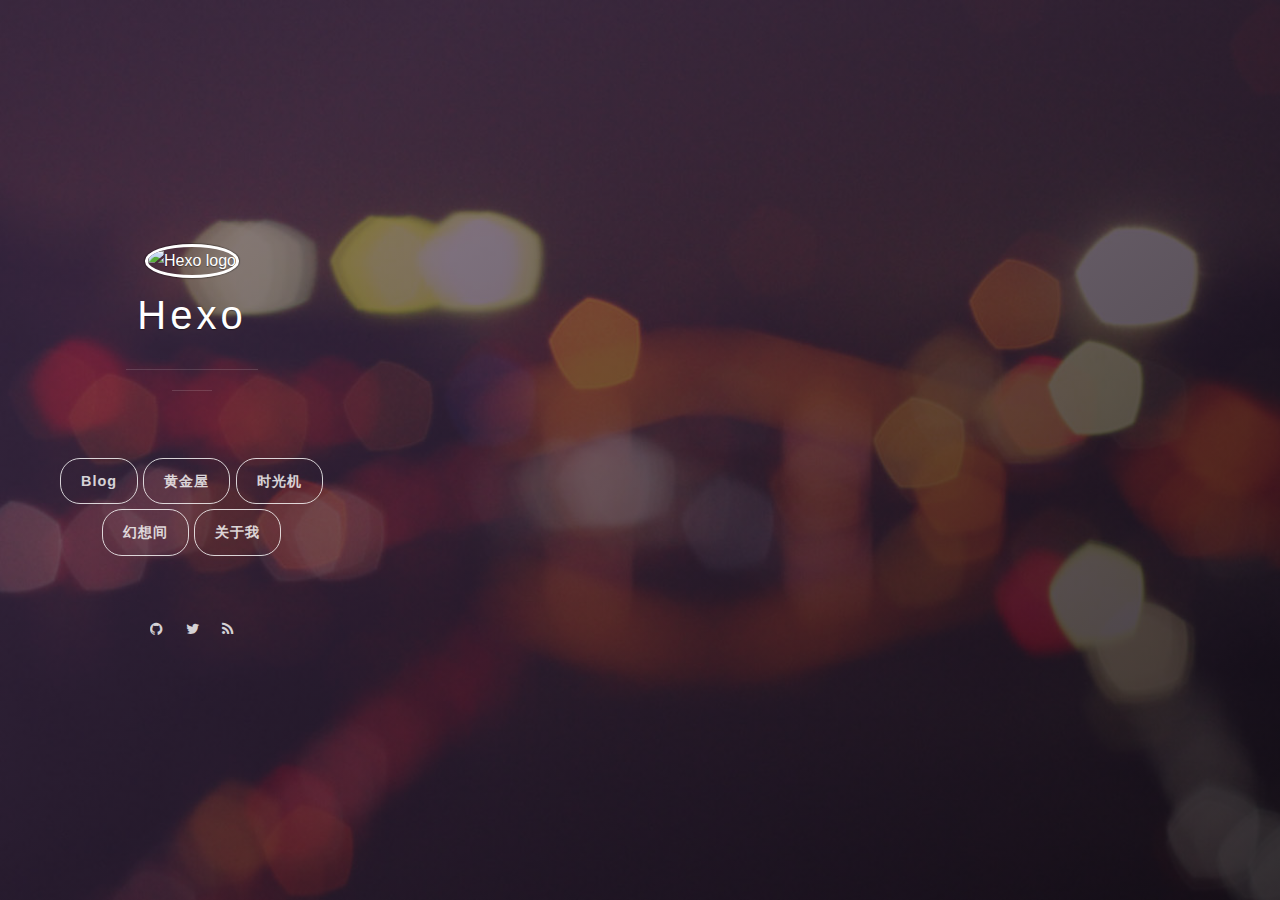
==== commit 9c00a78a: "Site updated: 2018-10-12 20:36:43" ====
--- a/index.html
+++ b/index.html
@@ -1,663 +1,232 @@
 <!DOCTYPE html>
-
-
-
-
-
-
-
-
-
-
-
-
-  
-
-
-<html class="theme-next muse use-motion" lang="">
+<html >
 <head>
-  <meta charset="UTF-8"/>
-<meta http-equiv="X-UA-Compatible" content="IE=edge" />
-<meta name="viewport" content="width=device-width, initial-scale=1, maximum-scale=2"/>
-<meta name="theme-color" content="#222">
-
-
-
-
-
-
-
-
-
-
-
-
-<meta http-equiv="Cache-Control" content="no-transform" />
-<meta http-equiv="Cache-Control" content="no-siteapp" />
-
-
-
-
-
-
-
-
-
-
-
-
-
-
-
-
-
-
-
-
-
-
-<link href="/lib/font-awesome/css/font-awesome.min.css?v=4.6.2" rel="stylesheet" type="text/css" />
-
-<link href="/css/main.css?v=6.4.2" rel="stylesheet" type="text/css" />
-
-
-  <link rel="apple-touch-icon" sizes="180x180" href="/images/apple-touch-icon-next.png?v=6.4.2">
-
-
-  <link rel="icon" type="image/png" sizes="32x32" href="/images/favicon-32x32-next.png?v=6.4.2">
-
-
-  <link rel="icon" type="image/png" sizes="16x16" href="/images/favicon-16x16-next.png?v=6.4.2">
-
-
-  <link rel="mask-icon" href="/images/logo.svg?v=6.4.2" color="#222">
-
-
-
-
-
-
-
-
-
-<script type="text/javascript" id="hexo.configurations">
-  var NexT = window.NexT || {};
-  var CONFIG = {
-    root: '/',
-    scheme: 'Muse',
-    version: '6.4.2',
-    sidebar: {"position":"left","display":"post","offset":12,"b2t":false,"scrollpercent":false,"onmobile":false},
-    fancybox: false,
-    fastclick: false,
-    lazyload: false,
-    tabs: true,
-    motion: {"enable":true,"async":false,"transition":{"post_block":"fadeIn","post_header":"slideDownIn","post_body":"slideDownIn","coll_header":"slideLeftIn","sidebar":"slideUpIn"}},
-    algolia: {
-      applicationID: '',
-      apiKey: '',
-      indexName: '',
-      hits: {"per_page":10},
-      labels: {"input_placeholder":"Search for Posts","hits_empty":"We didn't find any results for the search: ${query}","hits_stats":"${hits} results found in ${time} ms"}
-    }
-  };
-</script>
-
-
-  
-
-
-
-
-  <meta property="og:type" content="website">
-<meta property="og:title" content="Hexo">
-<meta property="og:url" content="http://yoursite.com/index.html">
-<meta property="og:site_name" content="Hexo">
-<meta property="og:locale" content="default">
-<meta name="twitter:card" content="summary">
-<meta name="twitter:title" content="Hexo">
-
-
-
-
-
-
-  <link rel="canonical" href="http://yoursite.com/"/>
-
-
-
-<script type="text/javascript" id="page.configurations">
-  CONFIG.page = {
-    sidebar: "",
-  };
-</script>
-
-  <title>Hexo</title>
-  
-
-
-
-
-
-
-
-
-
-  <noscript>
-  <style type="text/css">
-    .use-motion .motion-element,
-    .use-motion .brand,
-    .use-motion .menu-item,
-    .sidebar-inner,
-    .use-motion .post-block,
-    .use-motion .pagination,
-    .use-motion .comments,
-    .use-motion .post-header,
-    .use-motion .post-body,
-    .use-motion .collection-title { opacity: initial; }
-
-    .use-motion .logo,
-    .use-motion .site-title,
-    .use-motion .site-subtitle {
-      opacity: initial;
-      top: initial;
-    }
-
-    .use-motion {
-      .logo-line-before i { left: initial; }
-      .logo-line-after i { right: initial; }
-    }
-  </style>
-</noscript>
-
+    <meta charset="utf-8"/>
+    <meta http-equiv="X-UA-Compatible" content="IE=edge"/>
+    
+    <title>Hexo</title>
+    <meta name="renderer" content="webkit">
+    <meta name="HandheldFriendly" content="True">
+    <meta name="MobileOptimized" content="320">
+    <meta name="apple-mobile-web-app-capable" content="yes">
+    <meta name="apple-mobile-web-app-status-bar-style" content="black-translucent">
+    <meta name="viewport" content="width=device-width, initial-scale=1, maximum-scale=1">
+
+    <meta name="description" content="">
+
+    <meta name="twitter:card" content="summary">
+    <meta name="twitter:title" content="Hexo">
+    <meta name="twitter:description" content="">
+
+    <meta property="og:type" content="article">
+    <meta property="og:title" content="Hexo">
+    <meta property="og:description" content="">
+
+    
+    <meta name="author" content="John Doe">
+    
+    <link rel="stylesheet" href="/css/vno.css">
+    <link rel="stylesheet" href="//netdna.bootstrapcdn.com/font-awesome/4.1.0/css/font-awesome.min.css">
+
+    
+    <link rel="icon" href="/images/avatar-small.png">
+    
+
+    <meta name="generator" content="hexo"/>
+    
+    <link rel="alternate" type="application/rss+xml" title="Hexo" href="/atom.xml">
+    
+
+    <link rel="canonical" href="http://yoursite.com"/>
+
+                 
 </head>
 
-<body itemscope itemtype="http://schema.org/WebPage" lang="default">
-
-  
-  
-    
-  
-
-  <div class="container sidebar-position-left 
-  page-home">
-    <div class="headband"></div>
-
-    <header id="header" class="header" itemscope itemtype="http://schema.org/WPHeader">
-      <div class="header-inner"><div class="site-brand-wrapper">
-  <div class="site-meta ">
-    
-
-    <div class="custom-logo-site-title">
-      <a href="/" class="brand" rel="start">
-        <span class="logo-line-before"><i></i></span>
-        <span class="site-title">Hexo</span>
-        <span class="logo-line-after"><i></i></span>
-      </a>
+<body class="home-template no-js">
+    <script src="//cdn.bootcss.com/jquery/2.1.4/jquery.min.js"></script>
+    <script src="/js/main.js"></script>
+    <span class="mobile btn-mobile-menu">
+        <i class="fa fa-list btn-mobile-menu__icon"></i>
+        <i class="fa fa-angle-up btn-mobile-close__icon hidden"></i>
+    </span>
+
+    
+<header class="panel-cover " style="background-image: url(/images/background-cover.jpg)">
+  <div class="panel-main">
+    <div class="panel-main__inner panel-inverted">
+    <div class="panel-main__content">
+
+        <a href="/" title="前往 Hexo 的主页"><img src="/images/avatar.jpg" width="80" alt="Hexo logo" class="panel-cover__logo logo" /></a>
+        <h1 class="panel-cover__title panel-title"><a href="/" title="link to homepage for Hexo">Hexo</a></h1>
+        
+        <hr class="panel-cover__divider" />
+        <p class="panel-cover__description"></p>
+        <hr class="panel-cover__divider panel-cover__divider--secondary" />
+
+        <div class="navigation-wrapper">
+          <div>
+          <nav class="cover-navigation cover-navigation--primary">
+            <ul class="navigation">
+              <li class="navigation__item"><a href="/#blog" title="Visit the blog" class="blog-button">Blog</a></li>
+            
+              <li class="navigation__item"><a href="/favourite">黄金屋</a></li>
+            
+              <li class="navigation__item"><a href="/favourite/time.html">时光机</a></li>
+            
+              <li class="navigation__item"><a href="/favourite/image.html">幻想间</a></li>
+            
+              <li class="navigation__item"><a href="/aboutme">关于我</a></li>
+            
+            </ul>
+          </nav>
+          </div>
+          <div>
+          <nav class="cover-navigation navigation--social">
+  <ul class="navigation">
+
+  <!-- Weibo-->
+  
+
+  <!-- Github -->
+  
+  <li class="navigation__item">
+    <a href="https://github.com/monniya" title="GitHub" target="_blank">
+      <i class='social fa fa-github'></i>
+      <span class="label">Github</span>
+    </a>
+  </li>
+
+
+<!-- Stack Overflow -->
+        
+
+  <!-- Google Plus -->
+  
+
+<!-- Facebook -->
+
+  
+<!-- Twitter -->
+
+  <li class="navigation__item">
+    <a href="https://twitter.com/onlymonniya" title="Twitter" target="_blank">
+      <i class='social fa fa-twitter'></i>
+      <span class="label">Twitter</span>
+    </a>
+  </li>
+
+  
+
+  <li class="navigation__item">
+    <a href="/atom.xml" title="RSS" target="_blank">
+      <i class='social fa fa-rss'></i>
+      <span class="label">RSS</span>
+    </a>
+  </li>
+
+
+
+  </ul>
+</nav>
+
+          </div>
+        </div>
+
+      </div>
+
     </div>
-    
-  </div>
-
-  <div class="site-nav-toggle">
-    <button aria-label="Toggle navigation bar">
-      <span class="btn-bar"></span>
-      <span class="btn-bar"></span>
-      <span class="btn-bar"></span>
-    </button>
-  </div>
+
+    <div class="panel-cover--overlay cover-purple"></div>
+  </div> 
+</header>
+
+    <div class="content-wrapper">
+        <div class="content-wrapper__inner">
+            <div class="main-post-list">
+    
+  <ol class="post-list">
+  
+    
+    <li>
+      <h2 class="post-list__post-title post-title"><a href="/2018/10/12/hello-world/" title="link to post.title">Hello World</a></h2>
+      <p class="excerpt">
+    
+      Welcome to Hexo! This is your very first post. Check documentation for more info. If you get any problems when using Hexo, you can find the answer in troubleshooting or you can ask me on GitHub.
+Quick
+    &hellip;
+      </p>
+      <div class="post-list__meta"><time datetime="2018-10-12T11:15:23.803Z" class="post-list__meta--date date">2018-10-12</time> &#8226; <span class="post-list__meta--tags tags">于 </span><a class="btn-border-small" href="/2018/10/12/hello-world/">继续阅读</a></div>
+      <hr class="post-list__divider" />
+    </li>
+  
+    
+  </ol>
+
+
+ <script type="text/x-mathjax-config">
+    MathJax.Hub.Config({"HTML-CSS": { preferredFont: "TeX", availableFonts: ["STIX","TeX"], linebreaks: { automatic:true }, EqnChunk: (MathJax.Hub.Browser.isMobile ? 10 : 50) },
+        tex2jax: { inlineMath: [ ["$", "$"], ["\\(","\\)"] ], processEscapes: true, ignoreClass: "tex2jax_ignore|dno",skipTags: ['script', 'noscript', 'style', 'textarea', 'pre', 'code']},
+        TeX: {  noUndefined: { attributes: { mathcolor: "red", mathbackground: "#FFEEEE", mathsize: "90%" } }, Macros: { href: "{}" } },
+        messageStyle: "none"
+    }); 
+    
+</script>
+<script type="text/x-mathjax-config">
+    MathJax.Hub.Queue(function() {
+        var all = MathJax.Hub.getAllJax(), i;
+        for(i=0; i < all.length; i += 1) {
+            all[i].SourceElement().parentNode.className += ' has-jax';
+        }
+    });
+</script>
+<script type="text/javascript" src="https://cdn.mathjax.org/mathjax/latest/MathJax.js?config=TeX-AMS-MML_HTMLorMML">
+</script>
 </div>
 
 
-
-<nav class="site-nav">
-  
-    <ul id="menu" class="menu">
-      
-        
-        
-        
-          
-          <li class="menu-item menu-item-home menu-item-active">
-    <a href="/" rel="section">
-      <i class="menu-item-icon fa fa-fw fa-home"></i> <br />Home</a>
-  </li>
-        
-        
-        
-          
-          <li class="menu-item menu-item-archives">
-    <a href="/archives/" rel="section">
-      <i class="menu-item-icon fa fa-fw fa-archive"></i> <br />Archives</a>
-  </li>
-
-      
-      
-    </ul>
-  
-
-  
-    
-
-  
-
-  
-</nav>
-
-
-
-  
-
-
-
-</div>
-    </header>
-
-    
-
-
-    <main id="main" class="main">
-      <div class="main-inner">
-        <div class="content-wrap">
-          
-          <div id="content" class="content">
-            
-  <section id="posts" class="posts-expand">
-    
-      
-
-  
-
-  
-  
-  
-
-  
-
-  <article class="post post-type-normal" itemscope itemtype="http://schema.org/Article">
-  
-  
-  
-  <div class="post-block">
-    <link itemprop="mainEntityOfPage" href="http://yoursite.com/2018/10/12/hello-world/">
-
-    <span hidden itemprop="author" itemscope itemtype="http://schema.org/Person">
-      <meta itemprop="name" content="John Doe">
-      <meta itemprop="description" content="">
-      <meta itemprop="image" content="/images/avatar.gif">
+            <footer class="footer">
+    <span class="footer__copyright">
+        &copy; 2018 John Doe - 本站点采用 <a href="http://creativecommons.org/licenses/by-nc-sa/4.0/">知识共享署名-非商业性使用-相同方式共享 4.0 国际许可协议</a>
+       
     </span>
-
-    <span hidden itemprop="publisher" itemscope itemtype="http://schema.org/Organization">
-      <meta itemprop="name" content="Hexo">
-    </span>
-
-    
-      <header class="post-header">
-
-        
-        
-          <h1 class="post-title" itemprop="name headline">
-                
-                <a class="post-title-link" href="/2018/10/12/hello-world/" itemprop="url">
-                  Hello World
-                </a>
-              
-            
-          </h1>
-        
-
-        <div class="post-meta">
-          <span class="post-time">
-
-            
-            
-            
-
-            
-              <span class="post-meta-item-icon">
-                <i class="fa fa-calendar-o"></i>
-              </span>
-              
-                <span class="post-meta-item-text">Posted on</span>
-              
-
-              
-                
-              
-
-              <time title="Created: 2018-10-12 19:15:23" itemprop="dateCreated datePublished" datetime="2018-10-12T19:15:23+08:00">2018-10-12</time>
-            
-
-            
-          </span>
-
-          
-
-          
-            
-          
-
-          
-          
-
-          
-
-          
-
-          
+    <span class="footer__copyright">
+             - 基于 <a href="http://hexo.io">Hexo</a> 搭建，使用 <a href="https://github.com/monniya/hexo-theme-new-vno ">new-vno</a> 主题，由<a href="https://monniya.com ">@Monniya</a> 修改自 <a href="https://github.com/lenbo-ma/hexo-theme-vno" target="_blank">Vno</a>, 原创出自<a href="http://github.com/onevcat/vno" target="_blank">onevcat</a>
+         </span>
+       
+    
+    
+</footer>
+
 
         </div>
-      </header>
-    
-
-    
-    
-    
-    <div class="post-body" itemprop="articleBody">
-
-      
-      
-
-      
-        
-          
-            <p>Welcome to <a href="https://hexo.io/" target="_blank" rel="noopener">Hexo</a>! This is your very first post. Check <a href="https://hexo.io/docs/" target="_blank" rel="noopener">documentation</a> for more info. If you get any problems when using Hexo, you can find the answer in <a href="https://hexo.io/docs/troubleshooting.html" target="_blank" rel="noopener">troubleshooting</a> or you can ask me on <a href="https://github.com/hexojs/hexo/issues" target="_blank" rel="noopener">GitHub</a>.</p>
-<h2 id="Quick-Start"><a href="#Quick-Start" class="headerlink" title="Quick Start"></a>Quick Start</h2><h3 id="Create-a-new-post"><a href="#Create-a-new-post" class="headerlink" title="Create a new post"></a>Create a new post</h3><figure class="highlight bash"><table><tr><td class="gutter"><pre><span class="line">1</span><br></pre></td><td class="code"><pre><span class="line">$ hexo new <span class="string">"My New Post"</span></span><br></pre></td></tr></table></figure>
-<p>More info: <a href="https://hexo.io/docs/writing.html" target="_blank" rel="noopener">Writing</a></p>
-<h3 id="Run-server"><a href="#Run-server" class="headerlink" title="Run server"></a>Run server</h3><figure class="highlight bash"><table><tr><td class="gutter"><pre><span class="line">1</span><br></pre></td><td class="code"><pre><span class="line">$ hexo server</span><br></pre></td></tr></table></figure>
-<p>More info: <a href="https://hexo.io/docs/server.html" target="_blank" rel="noopener">Server</a></p>
-<h3 id="Generate-static-files"><a href="#Generate-static-files" class="headerlink" title="Generate static files"></a>Generate static files</h3><figure class="highlight bash"><table><tr><td class="gutter"><pre><span class="line">1</span><br></pre></td><td class="code"><pre><span class="line">$ hexo generate</span><br></pre></td></tr></table></figure>
-<p>More info: <a href="https://hexo.io/docs/generating.html" target="_blank" rel="noopener">Generating</a></p>
-<h3 id="Deploy-to-remote-sites"><a href="#Deploy-to-remote-sites" class="headerlink" title="Deploy to remote sites"></a>Deploy to remote sites</h3><figure class="highlight bash"><table><tr><td class="gutter"><pre><span class="line">1</span><br></pre></td><td class="code"><pre><span class="line">$ hexo deploy</span><br></pre></td></tr></table></figure>
-<p>More info: <a href="https://hexo.io/docs/deployment.html" target="_blank" rel="noopener">Deployment</a></p>
-
-          
-        
-      
     </div>
 
-    
-
-    
-    
-    
-
-    
-
-    
-
-    
-
-    <footer class="post-footer">
-      
-
-      
-
-      
-
-      
-      
-        <div class="post-eof"></div>
-      
-    </footer>
-  </div>
-  
-  
-  
-  </article>
-
-
-    
-  </section>
-
-  
-
-
-          </div>
-          
-
-        </div>
-        
-          
-  
-  <div class="sidebar-toggle">
-    <div class="sidebar-toggle-line-wrap">
-      <span class="sidebar-toggle-line sidebar-toggle-line-first"></span>
-      <span class="sidebar-toggle-line sidebar-toggle-line-middle"></span>
-      <span class="sidebar-toggle-line sidebar-toggle-line-last"></span>
-    </div>
-  </div>
-
-  <aside id="sidebar" class="sidebar">
-    
-    <div class="sidebar-inner">
-
-      
-
-      
-
-      <section class="site-overview-wrap sidebar-panel sidebar-panel-active">
-        <div class="site-overview">
-          <div class="site-author motion-element" itemprop="author" itemscope itemtype="http://schema.org/Person">
-            
-              <p class="site-author-name" itemprop="name">John Doe</p>
-              <p class="site-description motion-element" itemprop="description"></p>
-          </div>
-
-          
-            <nav class="site-state motion-element">
-              
-                <div class="site-state-item site-state-posts">
-                
-                  <a href="/archives/">
-                
-                    <span class="site-state-item-count">1</span>
-                    <span class="site-state-item-name">posts</span>
-                  </a>
-                </div>
-              
-
-              
-
-              
-            </nav>
-          
-
-          
-
-          
-
-          
-          
-
-          
-          
-
-          
-            
-          
-          
-
-        </div>
-      </section>
-
-      
-
-      
-
-    </div>
-  </aside>
-
-
-        
-      </div>
-    </main>
-
-    <footer id="footer" class="footer">
-      <div class="footer-inner">
-        <div class="copyright">&copy; <span itemprop="copyrightYear">2018</span>
-  <span class="with-love" id="animate">
-    <i class="fa fa-user"></i>
-  </span>
-  <span class="author" itemprop="copyrightHolder">John Doe</span>
-
-  
-
-  
-</div>
-
-
-
-
-  <div class="powered-by">Powered by <a class="theme-link" target="_blank" href="https://hexo.io">Hexo</a> v3.7.1</div>
-
-
-
-  <span class="post-meta-divider">|</span>
-
-
-
-  <div class="theme-info">Theme – <a class="theme-link" target="_blank" href="https://theme-next.org">NexT.Muse</a> v6.4.2</div>
-
-
-
-
-        
-
-
-
-
-
-
-
-
-        
-      </div>
-    </footer>
-
-    
-      <div class="back-to-top">
-        <i class="fa fa-arrow-up"></i>
-        
-      </div>
-    
-
-    
-	
-    
-
-    
-  </div>
-
-  
-
-<script type="text/javascript">
-  if (Object.prototype.toString.call(window.Promise) !== '[object Function]') {
-    window.Promise = null;
-  }
-</script>
-
-
-
-
-
-
-
-
-
-
-
-
-
-
-
-
-
-
-
-
-
-
-
-
-
-
-  
-  
-    <script type="text/javascript" src="/lib/jquery/index.js?v=2.1.3"></script>
-  
-
-  
-  
-    <script type="text/javascript" src="/lib/velocity/velocity.min.js?v=1.2.1"></script>
-  
-
-  
-  
-    <script type="text/javascript" src="/lib/velocity/velocity.ui.min.js?v=1.2.1"></script>
-  
-
-
-  
-
-
-  <script type="text/javascript" src="/js/src/utils.js?v=6.4.2"></script>
-
-  <script type="text/javascript" src="/js/src/motion.js?v=6.4.2"></script>
-
-
-
-  
-  
-
-  
-
-  
-
-
-  <script type="text/javascript" src="/js/src/bootstrap.js?v=6.4.2"></script>
-
-
-
-  
-
-
-
-  
-
-
-
-
-
-
-
-
-
-
-  
-
-
-
-
-
-  
-
-  
-
-  
-
-  
-
-  
-  
-
-  
-
-  
-
-  
-
-  
-
-  
-
+     
+<script>
+	(function(i,s,o,g,r,a,m){i['GoogleAnalyticsObject']=r;i[r]=i[r]||function(){
+	(i[r].q=i[r].q||[]).push(arguments)},i[r].l=1*new Date();a=s.createElement(o),
+	m=s.getElementsByTagName(o)[0];a.async=1;a.src=g;m.parentNode.insertBefore(a,m)
+	})(window,document,'script','//www.google-analytics.com/analytics.js','ga');
+
+	ga('create', 'UA-78918255-1', 'auto');
+	ga('send', 'pageview');
+</script>
+
+    
+    <script>
+        var _hmt = _hmt || [];
+        (function() {
+            var hm = document.createElement("script");
+            hm.src = "//hm.baidu.com/hm.js?9cdad07c755fa23f6aced510c6760e87";
+            var s = document.getElementsByTagName("script")[0]; 
+            s.parentNode.insertBefore(hm, s);
+        })();
+    </script>
+
+
+
+    <script async src="https://dn-lbstatics.qbox.me/busuanzi/2.3/busuanzi.pure.mini.js"></script>
+    
+    
 </body>
 </html>
--- a/css/vno.css
+++ b/css/vno.css
@@ -0,0 +1,6811 @@
+/* http://meyerweb.com/eric/tools/css/reset/
+   v2.0 | 20110126
+   License: none (public domain)
+*/
+.animated {
+  -webkit-animation-fill-mode: both;
+  -moz-animation-fill-mode: both;
+  -ms-animation-fill-mode: both;
+  -o-animation-fill-mode: both;
+  animation-fill-mode: both;
+  -webkit-animation-duration: 1s;
+  -moz-animation-duration: 1s;
+  -ms-animation-duration: 1s;
+  -o-animation-duration: 1s;
+  animation-duration: 1s;
+}
+.animated.hinge {
+  -webkit-animation-duration: 1s;
+  -moz-animation-duration: 1s;
+  -ms-animation-duration: 1s;
+  -o-animation-duration: 1s;
+  animation-duration: 1s;
+}
+@-webkit-keyframes flash {
+  0%, 50%, 100% {
+    opacity: 1;
+  }
+  25%, 75% {
+    opacity: 0;
+  }
+}
+@-moz-keyframes flash {
+  0%, 50%, 100% {
+    opacity: 1;
+  }
+  25%, 75% {
+    opacity: 0;
+  }
+}
+@-o-keyframes flash {
+  0%, 50%, 100% {
+    opacity: 1;
+  }
+  25%, 75% {
+    opacity: 0;
+  }
+}
+.flash {
+  -webkit-animation-name: flash;
+  -moz-animation-name: flash;
+  -o-animation-name: flash;
+  animation-name: flash;
+}
+@-webkit-keyframes shake {
+  0%, 100% {
+    -webkit-transform: translateX(0);
+  }
+  10%, 30%, 50%, 70%, 90% {
+    -webkit-transform: translateX(-10px);
+  }
+  20%, 40%, 60%, 80% {
+    -webkit-transform: translateX(10px);
+  }
+}
+@-moz-keyframes shake {
+  0%, 100% {
+    -moz-transform: translateX(0);
+  }
+  10%, 30%, 50%, 70%, 90% {
+    -moz-transform: translateX(-10px);
+  }
+  20%, 40%, 60%, 80% {
+    -moz-transform: translateX(10px);
+  }
+}
+@-o-keyframes shake {
+  0%, 100% {
+    -o-transform: translateX(0);
+  }
+  10%, 30%, 50%, 70%, 90% {
+    -o-transform: translateX(-10px);
+  }
+  20%, 40%, 60%, 80% {
+    -o-transform: translateX(10px);
+  }
+}
+.shake {
+  -webkit-animation-name: shake;
+  -moz-animation-name: shake;
+  -o-animation-name: shake;
+  animation-name: shake;
+}
+@-webkit-keyframes bounce {
+  0%, 20%, 50%, 80%, 100% {
+    -webkit-transform: translateY(0);
+  }
+  40% {
+    -webkit-transform: translateY(-30px);
+  }
+  60% {
+    -webkit-transform: translateY(-15px);
+  }
+}
+@-moz-keyframes bounce {
+  0%, 20%, 50%, 80%, 100% {
+    -moz-transform: translateY(0);
+  }
+  40% {
+    -moz-transform: translateY(-30px);
+  }
+  60% {
+    -moz-transform: translateY(-15px);
+  }
+}
+@-o-keyframes bounce {
+  0%, 20%, 50%, 80%, 100% {
+    -o-transform: translateY(0);
+  }
+  40% {
+    -o-transform: translateY(-30px);
+  }
+  60% {
+    -o-transform: translateY(-15px);
+  }
+}
+.bounce {
+  -webkit-animation-name: bounce;
+  -moz-animation-name: bounce;
+  -o-animation-name: bounce;
+  animation-name: bounce;
+}
+@-webkit-keyframes tada {
+  0% {
+    -webkit-transform: scale(1);
+  }
+  10%, 20% {
+    -webkit-transform: scale(0.9) rotate(-3deg);
+  }
+  30%, 50%, 70%, 90% {
+    -webkit-transform: scale(1.1) rotate(3deg);
+  }
+  40%, 60%, 80% {
+    -webkit-transform: scale(1.1) rotate(-3deg);
+  }
+  100% {
+    -webkit-transform: scale(1) rotate(0);
+  }
+}
+@-moz-keyframes tada {
+  0% {
+    -moz-transform: scale(1);
+  }
+  10%, 20% {
+    -moz-transform: scale(0.9) rotate(-3deg);
+  }
+  30%, 50%, 70%, 90% {
+    -moz-transform: scale(1.1) rotate(3deg);
+  }
+  40%, 60%, 80% {
+    -moz-transform: scale(1.1) rotate(-3deg);
+  }
+  100% {
+    -moz-transform: scale(1) rotate(0);
+  }
+}
+@-o-keyframes tada {
+  0% {
+    -o-transform: scale(1);
+  }
+  10%, 20% {
+    -o-transform: scale(0.9) rotate(-3deg);
+  }
+  30%, 50%, 70%, 90% {
+    -o-transform: scale(1.1) rotate(3deg);
+  }
+  40%, 60%, 80% {
+    -o-transform: scale(1.1) rotate(-3deg);
+  }
+  100% {
+    -o-transform: scale(1) rotate(0);
+  }
+}
+.tada {
+  -webkit-animation-name: tada;
+  -moz-animation-name: tada;
+  -o-animation-name: tada;
+  animation-name: tada;
+}
+@-webkit-keyframes swing {
+  20%, 40%, 60%, 80%, 100% {
+    -webkit-transform-origin: top center;
+  }
+  20% {
+    -webkit-transform: rotate(15deg);
+  }
+  40% {
+    -webkit-transform: rotate(-10deg);
+  }
+  60% {
+    -webkit-transform: rotate(5deg);
+  }
+  80% {
+    -webkit-transform: rotate(-5deg);
+  }
+  100% {
+    -webkit-transform: rotate(0deg);
+  }
+}
+@-moz-keyframes swing {
+  20% {
+    -moz-transform: rotate(15deg);
+  }
+  40% {
+    -moz-transform: rotate(-10deg);
+  }
+  60% {
+    -moz-transform: rotate(5deg);
+  }
+  80% {
+    -moz-transform: rotate(-5deg);
+  }
+  100% {
+    -moz-transform: rotate(0deg);
+  }
+}
+@-o-keyframes swing {
+  20% {
+    -o-transform: rotate(15deg);
+  }
+  40% {
+    -o-transform: rotate(-10deg);
+  }
+  60% {
+    -o-transform: rotate(5deg);
+  }
+  80% {
+    -o-transform: rotate(-5deg);
+  }
+  100% {
+    -o-transform: rotate(0deg);
+  }
+}
+.swing {
+  -webkit-transform-origin: top center;
+  -moz-transform-origin: top center;
+  -o-transform-origin: top center;
+  transform-origin: top center;
+  -webkit-animation-name: swing;
+  -moz-animation-name: swing;
+  -o-animation-name: swing;
+  animation-name: swing;
+}
+@-webkit-keyframes wobble {
+  0% {
+    -webkit-transform: translateX(0%);
+  }
+  15% {
+    -webkit-transform: translateX(-25%) rotate(-5deg);
+  }
+  30% {
+    -webkit-transform: translateX(20%) rotate(3deg);
+  }
+  45% {
+    -webkit-transform: translateX(-15%) rotate(-3deg);
+  }
+  60% {
+    -webkit-transform: translateX(10%) rotate(2deg);
+  }
+  75% {
+    -webkit-transform: translateX(-5%) rotate(-1deg);
+  }
+  100% {
+    -webkit-transform: translateX(0%);
+  }
+}
+@-moz-keyframes wobble {
+  0% {
+    -moz-transform: translateX(0%);
+  }
+  15% {
+    -moz-transform: translateX(-25%) rotate(-5deg);
+  }
+  30% {
+    -moz-transform: translateX(20%) rotate(3deg);
+  }
+  45% {
+    -moz-transform: translateX(-15%) rotate(-3deg);
+  }
+  60% {
+    -moz-transform: translateX(10%) rotate(2deg);
+  }
+  75% {
+    -moz-transform: translateX(-5%) rotate(-1deg);
+  }
+  100% {
+    -moz-transform: translateX(0%);
+  }
+}
+@-o-keyframes wobble {
+  0% {
+    -o-transform: translateX(0%);
+  }
+  15% {
+    -o-transform: translateX(-25%) rotate(-5deg);
+  }
+  30% {
+    -o-transform: translateX(20%) rotate(3deg);
+  }
+  45% {
+    -o-transform: translateX(-15%) rotate(-3deg);
+  }
+  60% {
+    -o-transform: translateX(10%) rotate(2deg);
+  }
+  75% {
+    -o-transform: translateX(-5%) rotate(-1deg);
+  }
+  100% {
+    -o-transform: translateX(0%);
+  }
+}
+.wobble {
+  -webkit-animation-name: wobble;
+  -moz-animation-name: wobble;
+  -o-animation-name: wobble;
+  animation-name: wobble;
+}
+@-webkit-keyframes pulse {
+  0% {
+    -webkit-transform: scale(1);
+  }
+  50% {
+    -webkit-transform: scale(1.1);
+  }
+  100% {
+    -webkit-transform: scale(1);
+  }
+}
+@-moz-keyframes pulse {
+  0% {
+    -moz-transform: scale(1);
+  }
+  50% {
+    -moz-transform: scale(1.1);
+  }
+  100% {
+    -moz-transform: scale(1);
+  }
+}
+@-o-keyframes pulse {
+  0% {
+    -o-transform: scale(1);
+  }
+  50% {
+    -o-transform: scale(1.1);
+  }
+  100% {
+    -o-transform: scale(1);
+  }
+}
+.pulse {
+  -webkit-animation-name: pulse;
+  -moz-animation-name: pulse;
+  -o-animation-name: pulse;
+  animation-name: pulse;
+}
+@-webkit-keyframes flip {
+  0% {
+    -webkit-transform: perspective(400px) translateZ(0) rotateY(0) scale(1);
+    -webkit-animation-timing-function: ease-out;
+  }
+  40% {
+    -webkit-transform: perspective(400px) translateZ(150px) rotateY(170deg) scale(1);
+    -webkit-animation-timing-function: ease-out;
+  }
+  50% {
+    -webkit-transform: perspective(400px) translateZ(150px) rotateY(190deg) scale(1);
+    -webkit-animation-timing-function: ease-in;
+  }
+  80% {
+    -webkit-transform: perspective(400px) translateZ(0) rotateY(360deg) scale(0.95);
+    -webkit-animation-timing-function: ease-in;
+  }
+  100% {
+    -webkit-transform: perspective(400px) translateZ(0) rotateY(360deg) scale(1);
+    -webkit-animation-timing-function: ease-in;
+  }
+}
+@-moz-keyframes flip {
+  0% {
+    -moz-transform: perspective(400px) translateZ(0) rotateY(0) scale(1);
+    -moz-animation-timing-function: ease-out;
+  }
+  40% {
+    -moz-transform: perspective(400px) translateZ(150px) rotateY(170deg) scale(1);
+    -moz-animation-timing-function: ease-out;
+  }
+  50% {
+    -moz-transform: perspective(400px) translateZ(150px) rotateY(190deg) scale(1);
+    -moz-animation-timing-function: ease-in;
+  }
+  80% {
+    -moz-transform: perspective(400px) translateZ(0) rotateY(360deg) scale(0.95);
+    -moz-animation-timing-function: ease-in;
+  }
+  100% {
+    -moz-transform: perspective(400px) translateZ(0) rotateY(360deg) scale(1);
+    -moz-animation-timing-function: ease-in;
+  }
+}
+@-o-keyframes flip {
+  0% {
+    -o-transform: perspective(400px) translateZ(0) rotateY(0) scale(1);
+    -o-animation-timing-function: ease-out;
+  }
+  40% {
+    -o-transform: perspective(400px) translateZ(150px) rotateY(170deg) scale(1);
+    -o-animation-timing-function: ease-out;
+  }
+  50% {
+    -o-transform: perspective(400px) translateZ(150px) rotateY(190deg) scale(1);
+    -o-animation-timing-function: ease-in;
+  }
+  80% {
+    -o-transform: perspective(400px) translateZ(0) rotateY(360deg) scale(0.95);
+    -o-animation-timing-function: ease-in;
+  }
+  100% {
+    -o-transform: perspective(400px) translateZ(0) rotateY(360deg) scale(1);
+    -o-animation-timing-function: ease-in;
+  }
+}
+.animated.flip {
+  -webkit-backface-visibility: visible !important;
+  -webkit-animation-name: flip;
+  -moz-backface-visibility: visible !important;
+  -moz-animation-name: flip;
+  -o-backface-visibility: visible !important;
+  -o-animation-name: flip;
+  backface-visibility: visible !important;
+  animation-name: flip;
+}
+@-webkit-keyframes flipInX {
+  0% {
+    -webkit-transform: perspective(400px) rotateX(90deg);
+    opacity: 0;
+  }
+  40% {
+    -webkit-transform: perspective(400px) rotateX(-10deg);
+  }
+  70% {
+    -webkit-transform: perspective(400px) rotateX(10deg);
+  }
+  100% {
+    -webkit-transform: perspective(400px) rotateX(0deg);
+    opacity: 1;
+  }
+}
+@-moz-keyframes flipInX {
+  0% {
+    -moz-transform: perspective(400px) rotateX(90deg);
+    opacity: 0;
+  }
+  40% {
+    -moz-transform: perspective(400px) rotateX(-10deg);
+  }
+  70% {
+    -moz-transform: perspective(400px) rotateX(10deg);
+  }
+  100% {
+    -moz-transform: perspective(400px) rotateX(0deg);
+    opacity: 1;
+  }
+}
+@-o-keyframes flipInX {
+  0% {
+    -o-transform: perspective(400px) rotateX(90deg);
+    opacity: 0;
+  }
+  40% {
+    -o-transform: perspective(400px) rotateX(-10deg);
+  }
+  70% {
+    -o-transform: perspective(400px) rotateX(10deg);
+  }
+  100% {
+    -o-transform: perspective(400px) rotateX(0deg);
+    opacity: 1;
+  }
+}
+.flipInX {
+  -webkit-backface-visibility: visible !important;
+  -webkit-animation-name: flipInX;
+  -moz-backface-visibility: visible !important;
+  -moz-animation-name: flipInX;
+  -o-backface-visibility: visible !important;
+  -o-animation-name: flipInX;
+  backface-visibility: visible !important;
+  animation-name: flipInX;
+}
+@-webkit-keyframes flipOutX {
+  0% {
+    -webkit-transform: perspective(400px) rotateX(0deg);
+    opacity: 1;
+  }
+  100% {
+    -webkit-transform: perspective(400px) rotateX(90deg);
+    opacity: 0;
+  }
+}
+@-moz-keyframes flipOutX {
+  0% {
+    -moz-transform: perspective(400px) rotateX(0deg);
+    opacity: 1;
+  }
+  100% {
+    -moz-transform: perspective(400px) rotateX(90deg);
+    opacity: 0;
+  }
+}
+@-o-keyframes flipOutX {
+  0% {
+    -o-transform: perspective(400px) rotateX(0deg);
+    opacity: 1;
+  }
+  100% {
+    -o-transform: perspective(400px) rotateX(90deg);
+    opacity: 0;
+  }
+}
+.flipOutX {
+  -webkit-animation-name: flipOutX;
+  -webkit-backface-visibility: visible !important;
+  -moz-animation-name: flipOutX;
+  -moz-backface-visibility: visible !important;
+  -o-animation-name: flipOutX;
+  -o-backface-visibility: visible !important;
+  animation-name: flipOutX;
+  backface-visibility: visible !important;
+}
+@-webkit-keyframes flipInY {
+  0% {
+    -webkit-transform: perspective(400px) rotateY(90deg);
+    opacity: 0;
+  }
+  40% {
+    -webkit-transform: perspective(400px) rotateY(-10deg);
+  }
+  70% {
+    -webkit-transform: perspective(400px) rotateY(10deg);
+  }
+  100% {
+    -webkit-transform: perspective(400px) rotateY(0deg);
+    opacity: 1;
+  }
+}
+@-moz-keyframes flipInY {
+  0% {
+    -moz-transform: perspective(400px) rotateY(90deg);
+    opacity: 0;
+  }
+  40% {
+    -moz-transform: perspective(400px) rotateY(-10deg);
+  }
+  70% {
+    -moz-transform: perspective(400px) rotateY(10deg);
+  }
+  100% {
+    -moz-transform: perspective(400px) rotateY(0deg);
+    opacity: 1;
+  }
+}
+@-o-keyframes flipInY {
+  0% {
+    -o-transform: perspective(400px) rotateY(90deg);
+    opacity: 0;
+  }
+  40% {
+    -o-transform: perspective(400px) rotateY(-10deg);
+  }
+  70% {
+    -o-transform: perspective(400px) rotateY(10deg);
+  }
+  100% {
+    -o-transform: perspective(400px) rotateY(0deg);
+    opacity: 1;
+  }
+}
+.flipInY {
+  -webkit-backface-visibility: visible !important;
+  -webkit-animation-name: flipInY;
+  -moz-backface-visibility: visible !important;
+  -moz-animation-name: flipInY;
+  -o-backface-visibility: visible !important;
+  -o-animation-name: flipInY;
+  backface-visibility: visible !important;
+  animation-name: flipInY;
+}
+@-webkit-keyframes flipOutY {
+  0% {
+    -webkit-transform: perspective(400px) rotateY(0deg);
+    opacity: 1;
+  }
+  100% {
+    -webkit-transform: perspective(400px) rotateY(90deg);
+    opacity: 0;
+  }
+}
+@-moz-keyframes flipOutY {
+  0% {
+    -moz-transform: perspective(400px) rotateY(0deg);
+    opacity: 1;
+  }
+  100% {
+    -moz-transform: perspective(400px) rotateY(90deg);
+    opacity: 0;
+  }
+}
+@-o-keyframes flipOutY {
+  0% {
+    -o-transform: perspective(400px) rotateY(0deg);
+    opacity: 1;
+  }
+  100% {
+    -o-transform: perspective(400px) rotateY(90deg);
+    opacity: 0;
+  }
+}
+.flipOutY {
+  -webkit-backface-visibility: visible !important;
+  -webkit-animation-name: flipOutY;
+  -moz-backface-visibility: visible !important;
+  -moz-animation-name: flipOutY;
+  -o-backface-visibility: visible !important;
+  -o-animation-name: flipOutY;
+  backface-visibility: visible !important;
+  animation-name: flipOutY;
+}
+@-webkit-keyframes fadeIn {
+  0% {
+    opacity: 0;
+  }
+  100% {
+    opacity: 1;
+  }
+}
+@-moz-keyframes fadeIn {
+  0% {
+    opacity: 0;
+  }
+  100% {
+    opacity: 1;
+  }
+}
+@-o-keyframes fadeIn {
+  0% {
+    opacity: 0;
+  }
+  100% {
+    opacity: 1;
+  }
+}
+.fadeIn {
+  -webkit-animation-name: fadeIn;
+  -moz-animation-name: fadeIn;
+  -o-animation-name: fadeIn;
+  animation-name: fadeIn;
+}
+@-webkit-keyframes fadeInUp {
+  0% {
+    opacity: 0;
+    -webkit-transform: translateY(20px);
+  }
+  100% {
+    opacity: 1;
+    -webkit-transform: translateY(0);
+  }
+}
+@-moz-keyframes fadeInUp {
+  0% {
+    opacity: 0;
+    -moz-transform: translateY(20px);
+  }
+  100% {
+    opacity: 1;
+    -moz-transform: translateY(0);
+  }
+}
+@-o-keyframes fadeInUp {
+  0% {
+    opacity: 0;
+    -o-transform: translateY(20px);
+  }
+  100% {
+    opacity: 1;
+    -o-transform: translateY(0);
+  }
+}
+.fadeInUp {
+  -webkit-animation-name: fadeInUp;
+  -moz-animation-name: fadeInUp;
+  -o-animation-name: fadeInUp;
+  animation-name: fadeInUp;
+}
+@-webkit-keyframes fadeInDown {
+  0% {
+    opacity: 0;
+    -webkit-transform: translateY(-20px);
+  }
+  100% {
+    opacity: 1;
+    -webkit-transform: translateY(0);
+  }
+}
+@-moz-keyframes fadeInDown {
+  0% {
+    opacity: 0;
+    -moz-transform: translateY(-20px);
+  }
+  100% {
+    opacity: 1;
+    -moz-transform: translateY(0);
+  }
+}
+@-o-keyframes fadeInDown {
+  0% {
+    opacity: 0;
+    -o-transform: translateY(-20px);
+  }
+  100% {
+    opacity: 1;
+    -o-transform: translateY(0);
+  }
+}
+.fadeInDown {
+  -webkit-animation-name: fadeInDown;
+  -moz-animation-name: fadeInDown;
+  -o-animation-name: fadeInDown;
+  animation-name: fadeInDown;
+}
+@-webkit-keyframes fadeInLeft {
+  0% {
+    opacity: 0;
+    -webkit-transform: translateX(-20px);
+  }
+  100% {
+    opacity: 1;
+    -webkit-transform: translateX(0);
+  }
+}
+@-moz-keyframes fadeInLeft {
+  0% {
+    opacity: 0;
+    -moz-transform: translateX(-20px);
+  }
+  100% {
+    opacity: 1;
+    -moz-transform: translateX(0);
+  }
+}
+@-o-keyframes fadeInLeft {
+  0% {
+    opacity: 0;
+    -o-transform: translateX(-20px);
+  }
+  100% {
+    opacity: 1;
+    -o-transform: translateX(0);
+  }
+}
+.fadeInLeft {
+  -webkit-animation-name: fadeInLeft;
+  -moz-animation-name: fadeInLeft;
+  -o-animation-name: fadeInLeft;
+  animation-name: fadeInLeft;
+}
+@-webkit-keyframes fadeInRight {
+  0% {
+    opacity: 0;
+    -webkit-transform: translateX(20px);
+  }
+  100% {
+    opacity: 1;
+    -webkit-transform: translateX(0);
+  }
+}
+@-moz-keyframes fadeInRight {
+  0% {
+    opacity: 0;
+    -moz-transform: translateX(20px);
+  }
+  100% {
+    opacity: 1;
+    -moz-transform: translateX(0);
+  }
+}
+@-o-keyframes fadeInRight {
+  0% {
+    opacity: 0;
+    -o-transform: translateX(20px);
+  }
+  100% {
+    opacity: 1;
+    -o-transform: translateX(0);
+  }
+}
+.fadeInRight {
+  -webkit-animation-name: fadeInRight;
+  -moz-animation-name: fadeInRight;
+  -o-animation-name: fadeInRight;
+  animation-name: fadeInRight;
+}
+@-webkit-keyframes fadeInUpBig {
+  0% {
+    opacity: 0;
+    -webkit-transform: translateY(2000px);
+  }
+  100% {
+    opacity: 1;
+    -webkit-transform: translateY(0);
+  }
+}
+@-moz-keyframes fadeInUpBig {
+  0% {
+    opacity: 0;
+    -moz-transform: translateY(2000px);
+  }
+  100% {
+    opacity: 1;
+    -moz-transform: translateY(0);
+  }
+}
+@-o-keyframes fadeInUpBig {
+  0% {
+    opacity: 0;
+    -o-transform: translateY(2000px);
+  }
+  100% {
+    opacity: 1;
+    -o-transform: translateY(0);
+  }
+}
+.fadeInUpBig {
+  -webkit-animation-name: fadeInUpBig;
+  -moz-animation-name: fadeInUpBig;
+  -o-animation-name: fadeInUpBig;
+  animation-name: fadeInUpBig;
+}
+@-webkit-keyframes fadeInDownBig {
+  0% {
+    opacity: 0;
+    -webkit-transform: translateY(-2000px);
+  }
+  100% {
+    opacity: 1;
+    -webkit-transform: translateY(0);
+  }
+}
+@-moz-keyframes fadeInDownBig {
+  0% {
+    opacity: 0;
+    -moz-transform: translateY(-2000px);
+  }
+  100% {
+    opacity: 1;
+    -moz-transform: translateY(0);
+  }
+}
+@-o-keyframes fadeInDownBig {
+  0% {
+    opacity: 0;
+    -o-transform: translateY(-2000px);
+  }
+  100% {
+    opacity: 1;
+    -o-transform: translateY(0);
+  }
+}
+.fadeInDownBig {
+  -webkit-animation-name: fadeInDownBig;
+  -moz-animation-name: fadeInDownBig;
+  -o-animation-name: fadeInDownBig;
+  animation-name: fadeInDownBig;
+}
+@-webkit-keyframes fadeInLeftBig {
+  0% {
+    opacity: 0;
+    -webkit-transform: translateX(-2000px);
+  }
+  100% {
+    opacity: 1;
+    -webkit-transform: translateX(0);
+  }
+}
+@-moz-keyframes fadeInLeftBig {
+  0% {
+    opacity: 0;
+    -moz-transform: translateX(-2000px);
+  }
+  100% {
+    opacity: 1;
+    -moz-transform: translateX(0);
+  }
+}
+@-o-keyframes fadeInLeftBig {
+  0% {
+    opacity: 0;
+    -o-transform: translateX(-2000px);
+  }
+  100% {
+    opacity: 1;
+    -o-transform: translateX(0);
+  }
+}
+.fadeInLeftBig {
+  -webkit-animation-name: fadeInLeftBig;
+  -moz-animation-name: fadeInLeftBig;
+  -o-animation-name: fadeInLeftBig;
+  animation-name: fadeInLeftBig;
+}
+@-webkit-keyframes fadeInRightBig {
+  0% {
+    opacity: 0;
+    -webkit-transform: translateX(2000px);
+  }
+  100% {
+    opacity: 1;
+    -webkit-transform: translateX(0);
+  }
+}
+@-moz-keyframes fadeInRightBig {
+  0% {
+    opacity: 0;
+    -moz-transform: translateX(2000px);
+  }
+  100% {
+    opacity: 1;
+    -moz-transform: translateX(0);
+  }
+}
+@-o-keyframes fadeInRightBig {
+  0% {
+    opacity: 0;
+    -o-transform: translateX(2000px);
+  }
+  100% {
+    opacity: 1;
+    -o-transform: translateX(0);
+  }
+}
+.fadeInRightBig {
+  -webkit-animation-name: fadeInRightBig;
+  -moz-animation-name: fadeInRightBig;
+  -o-animation-name: fadeInRightBig;
+  animation-name: fadeInRightBig;
+}
+@-webkit-keyframes fadeOut {
+  0% {
+    opacity: 1;
+  }
+  100% {
+    opacity: 0;
+  }
+}
+@-moz-keyframes fadeOut {
+  0% {
+    opacity: 1;
+  }
+  100% {
+    opacity: 0;
+  }
+}
+@-o-keyframes fadeOut {
+  0% {
+    opacity: 1;
+  }
+  100% {
+    opacity: 0;
+  }
+}
+.fadeOut {
+  -webkit-animation-name: fadeOut;
+  -moz-animation-name: fadeOut;
+  -o-animation-name: fadeOut;
+  animation-name: fadeOut;
+}
+@-webkit-keyframes fadeOutUp {
+  0% {
+    opacity: 1;
+    -webkit-transform: translateY(0);
+  }
+  100% {
+    opacity: 0;
+    -webkit-transform: translateY(-20px);
+  }
+}
+@-moz-keyframes fadeOutUp {
+  0% {
+    opacity: 1;
+    -moz-transform: translateY(0);
+  }
+  100% {
+    opacity: 0;
+    -moz-transform: translateY(-20px);
+  }
+}
+@-o-keyframes fadeOutUp {
+  0% {
+    opacity: 1;
+    -o-transform: translateY(0);
+  }
+  100% {
+    opacity: 0;
+    -o-transform: translateY(-20px);
+  }
+}
+.fadeOutUp {
+  -webkit-animation-name: fadeOutUp;
+  -moz-animation-name: fadeOutUp;
+  -o-animation-name: fadeOutUp;
+  animation-name: fadeOutUp;
+}
+@-webkit-keyframes fadeOutDown {
+  0% {
+    opacity: 1;
+    -webkit-transform: translateY(0);
+  }
+  100% {
+    opacity: 0;
+    -webkit-transform: translateY(20px);
+  }
+}
+@-moz-keyframes fadeOutDown {
+  0% {
+    opacity: 1;
+    -moz-transform: translateY(0);
+  }
+  100% {
+    opacity: 0;
+    -moz-transform: translateY(20px);
+  }
+}
+@-o-keyframes fadeOutDown {
+  0% {
+    opacity: 1;
+    -o-transform: translateY(0);
+  }
+  100% {
+    opacity: 0;
+    -o-transform: translateY(20px);
+  }
+}
+.fadeOutDown {
+  -webkit-animation-name: fadeOutDown;
+  -moz-animation-name: fadeOutDown;
+  -o-animation-name: fadeOutDown;
+  animation-name: fadeOutDown;
+}
+@-webkit-keyframes fadeOutLeft {
+  0% {
+    opacity: 1;
+    -webkit-transform: translateX(0);
+  }
+  100% {
+    opacity: 0;
+    -webkit-transform: translateX(-20px);
+  }
+}
+@-moz-keyframes fadeOutLeft {
+  0% {
+    opacity: 1;
+    -moz-transform: translateX(0);
+  }
+  100% {
+    opacity: 0;
+    -moz-transform: translateX(-20px);
+  }
+}
+@-o-keyframes fadeOutLeft {
+  0% {
+    opacity: 1;
+    -o-transform: translateX(0);
+  }
+  100% {
+    opacity: 0;
+    -o-transform: translateX(-20px);
+  }
+}
+.fadeOutLeft {
+  -webkit-animation-name: fadeOutLeft;
+  -moz-animation-name: fadeOutLeft;
+  -o-animation-name: fadeOutLeft;
+  animation-name: fadeOutLeft;
+}
+@-webkit-keyframes fadeOutRight {
+  0% {
+    opacity: 1;
+    -webkit-transform: translateX(0);
+  }
+  100% {
+    opacity: 0;
+    -webkit-transform: translateX(20px);
+  }
+}
+@-moz-keyframes fadeOutRight {
+  0% {
+    opacity: 1;
+    -moz-transform: translateX(0);
+  }
+  100% {
+    opacity: 0;
+    -moz-transform: translateX(20px);
+  }
+}
+@-o-keyframes fadeOutRight {
+  0% {
+    opacity: 1;
+    -o-transform: translateX(0);
+  }
+  100% {
+    opacity: 0;
+    -o-transform: translateX(20px);
+  }
+}
+.fadeOutRight {
+  -webkit-animation-name: fadeOutRight;
+  -moz-animation-name: fadeOutRight;
+  -o-animation-name: fadeOutRight;
+  animation-name: fadeOutRight;
+}
+@-webkit-keyframes fadeOutUpBig {
+  0% {
+    opacity: 1;
+    -webkit-transform: translateY(0);
+  }
+  100% {
+    opacity: 0;
+    -webkit-transform: translateY(-2000px);
+  }
+}
+@-moz-keyframes fadeOutUpBig {
+  0% {
+    opacity: 1;
+    -moz-transform: translateY(0);
+  }
+  100% {
+    opacity: 0;
+    -moz-transform: translateY(-2000px);
+  }
+}
+@-o-keyframes fadeOutUpBig {
+  0% {
+    opacity: 1;
+    -o-transform: translateY(0);
+  }
+  100% {
+    opacity: 0;
+    -o-transform: translateY(-2000px);
+  }
+}
+.fadeOutUpBig {
+  -webkit-animation-name: fadeOutUpBig;
+  -moz-animation-name: fadeOutUpBig;
+  -o-animation-name: fadeOutUpBig;
+  animation-name: fadeOutUpBig;
+}
+@-webkit-keyframes fadeOutDownBig {
+  0% {
+    opacity: 1;
+    -webkit-transform: translateY(0);
+  }
+  100% {
+    opacity: 0;
+    -webkit-transform: translateY(2000px);
+  }
+}
+@-moz-keyframes fadeOutDownBig {
+  0% {
+    opacity: 1;
+    -moz-transform: translateY(0);
+  }
+  100% {
+    opacity: 0;
+    -moz-transform: translateY(2000px);
+  }
+}
+@-o-keyframes fadeOutDownBig {
+  0% {
+    opacity: 1;
+    -o-transform: translateY(0);
+  }
+  100% {
+    opacity: 0;
+    -o-transform: translateY(2000px);
+  }
+}
+.fadeOutDownBig {
+  -webkit-animation-name: fadeOutDownBig;
+  -moz-animation-name: fadeOutDownBig;
+  -o-animation-name: fadeOutDownBig;
+  animation-name: fadeOutDownBig;
+}
+@-webkit-keyframes fadeOutLeftBig {
+  0% {
+    opacity: 1;
+    -webkit-transform: translateX(0);
+  }
+  100% {
+    opacity: 0;
+    -webkit-transform: translateX(-2000px);
+  }
+}
+@-moz-keyframes fadeOutLeftBig {
+  0% {
+    opacity: 1;
+    -moz-transform: translateX(0);
+  }
+  100% {
+    opacity: 0;
+    -moz-transform: translateX(-2000px);
+  }
+}
+@-o-keyframes fadeOutLeftBig {
+  0% {
+    opacity: 1;
+    -o-transform: translateX(0);
+  }
+  100% {
+    opacity: 0;
+    -o-transform: translateX(-2000px);
+  }
+}
+.fadeOutLeftBig {
+  -webkit-animation-name: fadeOutLeftBig;
+  -moz-animation-name: fadeOutLeftBig;
+  -o-animation-name: fadeOutLeftBig;
+  animation-name: fadeOutLeftBig;
+}
+@-webkit-keyframes fadeOutRightBig {
+  0% {
+    opacity: 1;
+    -webkit-transform: translateX(0);
+  }
+  100% {
+    opacity: 0;
+    -webkit-transform: translateX(2000px);
+  }
+}
+@-moz-keyframes fadeOutRightBig {
+  0% {
+    opacity: 1;
+    -moz-transform: translateX(0);
+  }
+  100% {
+    opacity: 0;
+    -moz-transform: translateX(2000px);
+  }
+}
+@-o-keyframes fadeOutRightBig {
+  0% {
+    opacity: 1;
+    -o-transform: translateX(0);
+  }
+  100% {
+    opacity: 0;
+    -o-transform: translateX(2000px);
+  }
+}
+.fadeOutRightBig {
+  -webkit-animation-name: fadeOutRightBig;
+  -moz-animation-name: fadeOutRightBig;
+  -o-animation-name: fadeOutRightBig;
+  animation-name: fadeOutRightBig;
+}
+@-webkit-keyframes slideInDown {
+  0% {
+    opacity: 0;
+    -webkit-transform: translateY(-2000px);
+  }
+  100% {
+    -webkit-transform: translateY(0);
+  }
+}
+@-moz-keyframes slideInDown {
+  0% {
+    opacity: 0;
+    -moz-transform: translateY(-2000px);
+  }
+  100% {
+    -moz-transform: translateY(0);
+  }
+}
+@-o-keyframes slideInDown {
+  0% {
+    opacity: 0;
+    -o-transform: translateY(-2000px);
+  }
+  100% {
+    -o-transform: translateY(0);
+  }
+}
+.slideInDown {
+  -webkit-animation-name: slideInDown;
+  -moz-animation-name: slideInDown;
+  -o-animation-name: slideInDown;
+  animation-name: slideInDown;
+}
+@-webkit-keyframes slideInLeft {
+  0% {
+    opacity: 0;
+    -webkit-transform: translateX(-2000px);
+  }
+  100% {
+    -webkit-transform: translateX(0);
+  }
+}
+@-moz-keyframes slideInLeft {
+  0% {
+    opacity: 0;
+    -moz-transform: translateX(-2000px);
+  }
+  100% {
+    -moz-transform: translateX(0);
+  }
+}
+@-o-keyframes slideInLeft {
+  0% {
+    opacity: 0;
+    -o-transform: translateX(-2000px);
+  }
+  100% {
+    -o-transform: translateX(0);
+  }
+}
+.slideInLeft {
+  -webkit-animation-name: slideInLeft;
+  -moz-animation-name: slideInLeft;
+  -o-animation-name: slideInLeft;
+  animation-name: slideInLeft;
+}
+@-webkit-keyframes slideInRight {
+  0% {
+    opacity: 0;
+    -webkit-transform: translateX(2000px);
+  }
+  100% {
+    -webkit-transform: translateX(0);
+  }
+}
+@-moz-keyframes slideInRight {
+  0% {
+    opacity: 0;
+    -moz-transform: translateX(2000px);
+  }
+  100% {
+    -moz-transform: translateX(0);
+  }
+}
+@-o-keyframes slideInRight {
+  0% {
+    opacity: 0;
+    -o-transform: translateX(2000px);
+  }
+  100% {
+    -o-transform: translateX(0);
+  }
+}
+.slideInRight {
+  -webkit-animation-name: slideInRight;
+  -moz-animation-name: slideInRight;
+  -o-animation-name: slideInRight;
+  animation-name: slideInRight;
+}
+@-webkit-keyframes slideOutUp {
+  0% {
+    -webkit-transform: translateY(0);
+  }
+  100% {
+    opacity: 0;
+    -webkit-transform: translateY(-2000px);
+  }
+}
+@-moz-keyframes slideOutUp {
+  0% {
+    -moz-transform: translateY(0);
+  }
+  100% {
+    opacity: 0;
+    -moz-transform: translateY(-2000px);
+  }
+}
+@-o-keyframes slideOutUp {
+  0% {
+    -o-transform: translateY(0);
+  }
+  100% {
+    opacity: 0;
+    -o-transform: translateY(-2000px);
+  }
+}
+.slideOutUp {
+  -webkit-animation-name: slideOutUp;
+  -moz-animation-name: slideOutUp;
+  -o-animation-name: slideOutUp;
+  animation-name: slideOutUp;
+}
+@-webkit-keyframes slideOutLeft {
+  0% {
+    -webkit-transform: translateX(0);
+  }
+  100% {
+    opacity: 0;
+    -webkit-transform: translateX(-2000px);
+  }
+}
+@-moz-keyframes slideOutLeft {
+  0% {
+    -moz-transform: translateX(0);
+  }
+  100% {
+    opacity: 0;
+    -moz-transform: translateX(-2000px);
+  }
+}
+@-o-keyframes slideOutLeft {
+  0% {
+    -o-transform: translateX(0);
+  }
+  100% {
+    opacity: 0;
+    -o-transform: translateX(-2000px);
+  }
+}
+.slideOutLeft {
+  -webkit-animation-name: slideOutLeft;
+  -moz-animation-name: slideOutLeft;
+  -o-animation-name: slideOutLeft;
+  animation-name: slideOutLeft;
+}
+@-webkit-keyframes slideOutRight {
+  0% {
+    -webkit-transform: translateX(0);
+  }
+  100% {
+    opacity: 0;
+    -webkit-transform: translateX(2000px);
+  }
+}
+@-moz-keyframes slideOutRight {
+  0% {
+    -moz-transform: translateX(0);
+  }
+  100% {
+    opacity: 0;
+    -moz-transform: translateX(2000px);
+  }
+}
+@-o-keyframes slideOutRight {
+  0% {
+    -o-transform: translateX(0);
+  }
+  100% {
+    opacity: 0;
+    -o-transform: translateX(2000px);
+  }
+}
+.slideOutRight {
+  -webkit-animation-name: slideOutRight;
+  -moz-animation-name: slideOutRight;
+  -o-animation-name: slideOutRight;
+  animation-name: slideOutRight;
+}
+@-webkit-keyframes bounceIn {
+  0% {
+    opacity: 0;
+    -webkit-transform: scale(0.3);
+  }
+  50% {
+    opacity: 1;
+    -webkit-transform: scale(1.05);
+  }
+  70% {
+    -webkit-transform: scale(0.9);
+  }
+  100% {
+    -webkit-transform: scale(1);
+  }
+}
+@-moz-keyframes bounceIn {
+  0% {
+    opacity: 0;
+    -moz-transform: scale(0.3);
+  }
+  50% {
+    opacity: 1;
+    -moz-transform: scale(1.05);
+  }
+  70% {
+    -moz-transform: scale(0.9);
+  }
+  100% {
+    -moz-transform: scale(1);
+  }
+}
+@-o-keyframes bounceIn {
+  0% {
+    opacity: 0;
+    -o-transform: scale(0.3);
+  }
+  50% {
+    opacity: 1;
+    -o-transform: scale(1.05);
+  }
+  70% {
+    -o-transform: scale(0.9);
+  }
+  100% {
+    -o-transform: scale(1);
+  }
+}
+.bounceIn {
+  -webkit-animation-name: bounceIn;
+  -moz-animation-name: bounceIn;
+  -o-animation-name: bounceIn;
+  animation-name: bounceIn;
+}
+@-webkit-keyframes bounceInUp {
+  0% {
+    opacity: 0;
+    -webkit-transform: translateY(2000px);
+  }
+  60% {
+    opacity: 1;
+    -webkit-transform: translateY(-30px);
+  }
+  80% {
+    -webkit-transform: translateY(10px);
+  }
+  100% {
+    -webkit-transform: translateY(0);
+  }
+}
+@-moz-keyframes bounceInUp {
+  0% {
+    opacity: 0;
+    -moz-transform: translateY(2000px);
+  }
+  60% {
+    opacity: 1;
+    -moz-transform: translateY(-30px);
+  }
+  80% {
+    -moz-transform: translateY(10px);
+  }
+  100% {
+    -moz-transform: translateY(0);
+  }
+}
+@-o-keyframes bounceInUp {
+  0% {
+    opacity: 0;
+    -o-transform: translateY(2000px);
+  }
+  60% {
+    opacity: 1;
+    -o-transform: translateY(-30px);
+  }
+  80% {
+    -o-transform: translateY(10px);
+  }
+  100% {
+    -o-transform: translateY(0);
+  }
+}
+.bounceInUp {
+  -webkit-animation-name: bounceInUp;
+  -moz-animation-name: bounceInUp;
+  -o-animation-name: bounceInUp;
+  animation-name: bounceInUp;
+}
+@-webkit-keyframes bounceInDown {
+  0% {
+    opacity: 0;
+    -webkit-transform: translateY(-2000px);
+  }
+  60% {
+    opacity: 1;
+    -webkit-transform: translateY(30px);
+  }
+  80% {
+    -webkit-transform: translateY(-10px);
+  }
+  100% {
+    -webkit-transform: translateY(0);
+  }
+}
+@-moz-keyframes bounceInDown {
+  0% {
+    opacity: 0;
+    -moz-transform: translateY(-2000px);
+  }
+  60% {
+    opacity: 1;
+    -moz-transform: translateY(30px);
+  }
+  80% {
+    -moz-transform: translateY(-10px);
+  }
+  100% {
+    -moz-transform: translateY(0);
+  }
+}
+@-o-keyframes bounceInDown {
+  0% {
+    opacity: 0;
+    -o-transform: translateY(-2000px);
+  }
+  60% {
+    opacity: 1;
+    -o-transform: translateY(30px);
+  }
+  80% {
+    -o-transform: translateY(-10px);
+  }
+  100% {
+    -o-transform: translateY(0);
+  }
+}
+.bounceInDown {
+  -webkit-animation-name: bounceInDown;
+  -moz-animation-name: bounceInDown;
+  -o-animation-name: bounceInDown;
+  animation-name: bounceInDown;
+}
+@-webkit-keyframes bounceInLeft {
+  0% {
+    opacity: 0;
+    -webkit-transform: translateX(-2000px);
+  }
+  60% {
+    opacity: 1;
+    -webkit-transform: translateX(30px);
+  }
+  80% {
+    -webkit-transform: translateX(-10px);
+  }
+  100% {
+    -webkit-transform: translateX(0);
+  }
+}
+@-moz-keyframes bounceInLeft {
+  0% {
+    opacity: 0;
+    -moz-transform: translateX(-2000px);
+  }
+  60% {
+    opacity: 1;
+    -moz-transform: translateX(30px);
+  }
+  80% {
+    -moz-transform: translateX(-10px);
+  }
+  100% {
+    -moz-transform: translateX(0);
+  }
+}
+@-o-keyframes bounceInLeft {
+  0% {
+    opacity: 0;
+    -o-transform: translateX(-2000px);
+  }
+  60% {
+    opacity: 1;
+    -o-transform: translateX(30px);
+  }
+  80% {
+    -o-transform: translateX(-10px);
+  }
+  100% {
+    -o-transform: translateX(0);
+  }
+}
+.bounceInLeft {
+  -webkit-animation-name: bounceInLeft;
+  -moz-animation-name: bounceInLeft;
+  -o-animation-name: bounceInLeft;
+  animation-name: bounceInLeft;
+}
+@-webkit-keyframes bounceInRight {
+  0% {
+    opacity: 0;
+    -webkit-transform: translateX(2000px);
+  }
+  60% {
+    opacity: 1;
+    -webkit-transform: translateX(-30px);
+  }
+  80% {
+    -webkit-transform: translateX(10px);
+  }
+  100% {
+    -webkit-transform: translateX(0);
+  }
+}
+@-moz-keyframes bounceInRight {
+  0% {
+    opacity: 0;
+    -moz-transform: translateX(2000px);
+  }
+  60% {
+    opacity: 1;
+    -moz-transform: translateX(-30px);
+  }
+  80% {
+    -moz-transform: translateX(10px);
+  }
+  100% {
+    -moz-transform: translateX(0);
+  }
+}
+@-o-keyframes bounceInRight {
+  0% {
+    opacity: 0;
+    -o-transform: translateX(2000px);
+  }
+  60% {
+    opacity: 1;
+    -o-transform: translateX(-30px);
+  }
+  80% {
+    -o-transform: translateX(10px);
+  }
+  100% {
+    -o-transform: translateX(0);
+  }
+}
+.bounceInRight {
+  -webkit-animation-name: bounceInRight;
+  -moz-animation-name: bounceInRight;
+  -o-animation-name: bounceInRight;
+  animation-name: bounceInRight;
+}
+@-webkit-keyframes bounceOut {
+  0% {
+    -webkit-transform: scale(1);
+  }
+  25% {
+    -webkit-transform: scale(0.95);
+  }
+  50% {
+    opacity: 1;
+    -webkit-transform: scale(1.1);
+  }
+  100% {
+    opacity: 0;
+    -webkit-transform: scale(0.3);
+  }
+}
+@-moz-keyframes bounceOut {
+  0% {
+    -moz-transform: scale(1);
+  }
+  25% {
+    -moz-transform: scale(0.95);
+  }
+  50% {
+    opacity: 1;
+    -moz-transform: scale(1.1);
+  }
+  100% {
+    opacity: 0;
+    -moz-transform: scale(0.3);
+  }
+}
+@-o-keyframes bounceOut {
+  0% {
+    -o-transform: scale(1);
+  }
+  25% {
+    -o-transform: scale(0.95);
+  }
+  50% {
+    opacity: 1;
+    -o-transform: scale(1.1);
+  }
+  100% {
+    opacity: 0;
+    -o-transform: scale(0.3);
+  }
+}
+.bounceOut {
+  -webkit-animation-name: bounceOut;
+  -moz-animation-name: bounceOut;
+  -o-animation-name: bounceOut;
+  animation-name: bounceOut;
+}
+@-webkit-keyframes bounceOutUp {
+  0% {
+    -webkit-transform: translateY(0);
+  }
+  20% {
+    opacity: 1;
+    -webkit-transform: translateY(20px);
+  }
+  100% {
+    opacity: 0;
+    -webkit-transform: translateY(-2000px);
+  }
+}
+@-moz-keyframes bounceOutUp {
+  0% {
+    -moz-transform: translateY(0);
+  }
+  20% {
+    opacity: 1;
+    -moz-transform: translateY(20px);
+  }
+  100% {
+    opacity: 0;
+    -moz-transform: translateY(-2000px);
+  }
+}
+@-o-keyframes bounceOutUp {
+  0% {
+    -o-transform: translateY(0);
+  }
+  20% {
+    opacity: 1;
+    -o-transform: translateY(20px);
+  }
+  100% {
+    opacity: 0;
+    -o-transform: translateY(-2000px);
+  }
+}
+.bounceOutUp {
+  -webkit-animation-name: bounceOutUp;
+  -moz-animation-name: bounceOutUp;
+  -o-animation-name: bounceOutUp;
+  animation-name: bounceOutUp;
+}
+@-webkit-keyframes bounceOutDown {
+  0% {
+    -webkit-transform: translateY(0);
+  }
+  20% {
+    opacity: 1;
+    -webkit-transform: translateY(-20px);
+  }
+  100% {
+    opacity: 0;
+    -webkit-transform: translateY(2000px);
+  }
+}
+@-moz-keyframes bounceOutDown {
+  0% {
+    -moz-transform: translateY(0);
+  }
+  20% {
+    opacity: 1;
+    -moz-transform: translateY(-20px);
+  }
+  100% {
+    opacity: 0;
+    -moz-transform: translateY(2000px);
+  }
+}
+@-o-keyframes bounceOutDown {
+  0% {
+    -o-transform: translateY(0);
+  }
+  20% {
+    opacity: 1;
+    -o-transform: translateY(-20px);
+  }
+  100% {
+    opacity: 0;
+    -o-transform: translateY(2000px);
+  }
+}
+.bounceOutDown {
+  -webkit-animation-name: bounceOutDown;
+  -moz-animation-name: bounceOutDown;
+  -o-animation-name: bounceOutDown;
+  animation-name: bounceOutDown;
+}
+@-webkit-keyframes bounceOutLeft {
+  0% {
+    -webkit-transform: translateX(0);
+  }
+  20% {
+    opacity: 1;
+    -webkit-transform: translateX(20px);
+  }
+  100% {
+    opacity: 0;
+    -webkit-transform: translateX(-2000px);
+  }
+}
+@-moz-keyframes bounceOutLeft {
+  0% {
+    -moz-transform: translateX(0);
+  }
+  20% {
+    opacity: 1;
+    -moz-transform: translateX(20px);
+  }
+  100% {
+    opacity: 0;
+    -moz-transform: translateX(-2000px);
+  }
+}
+@-o-keyframes bounceOutLeft {
+  0% {
+    -o-transform: translateX(0);
+  }
+  20% {
+    opacity: 1;
+    -o-transform: translateX(20px);
+  }
+  100% {
+    opacity: 0;
+    -o-transform: translateX(-2000px);
+  }
+}
+.bounceOutLeft {
+  -webkit-animation-name: bounceOutLeft;
+  -moz-animation-name: bounceOutLeft;
+  -o-animation-name: bounceOutLeft;
+  animation-name: bounceOutLeft;
+}
+@-webkit-keyframes bounceOutRight {
+  0% {
+    -webkit-transform: translateX(0);
+  }
+  20% {
+    opacity: 1;
+    -webkit-transform: translateX(-20px);
+  }
+  100% {
+    opacity: 0;
+    -webkit-transform: translateX(2000px);
+  }
+}
+@-moz-keyframes bounceOutRight {
+  0% {
+    -moz-transform: translateX(0);
+  }
+  20% {
+    opacity: 1;
+    -moz-transform: translateX(-20px);
+  }
+  100% {
+    opacity: 0;
+    -moz-transform: translateX(2000px);
+  }
+}
+@-o-keyframes bounceOutRight {
+  0% {
+    -o-transform: translateX(0);
+  }
+  20% {
+    opacity: 1;
+    -o-transform: translateX(-20px);
+  }
+  100% {
+    opacity: 0;
+    -o-transform: translateX(2000px);
+  }
+}
+.bounceOutRight {
+  -webkit-animation-name: bounceOutRight;
+  -moz-animation-name: bounceOutRight;
+  -o-animation-name: bounceOutRight;
+  animation-name: bounceOutRight;
+}
+@-webkit-keyframes rotateIn {
+  0% {
+    -webkit-transform-origin: center center;
+    -webkit-transform: rotate(-200deg);
+    opacity: 0;
+  }
+  100% {
+    -webkit-transform-origin: center center;
+    -webkit-transform: rotate(0);
+    opacity: 1;
+  }
+}
+@-moz-keyframes rotateIn {
+  0% {
+    -moz-transform-origin: center center;
+    -moz-transform: rotate(-200deg);
+    opacity: 0;
+  }
+  100% {
+    -moz-transform-origin: center center;
+    -moz-transform: rotate(0);
+    opacity: 1;
+  }
+}
+@-o-keyframes rotateIn {
+  0% {
+    -o-transform-origin: center center;
+    -o-transform: rotate(-200deg);
+    opacity: 0;
+  }
+  100% {
+    -o-transform-origin: center center;
+    -o-transform: rotate(0);
+    opacity: 1;
+  }
+}
+.rotateIn {
+  -webkit-animation-name: rotateIn;
+  -moz-animation-name: rotateIn;
+  -o-animation-name: rotateIn;
+  animation-name: rotateIn;
+}
+@-webkit-keyframes rotateInUpLeft {
+  0% {
+    -webkit-transform-origin: left bottom;
+    -webkit-transform: rotate(90deg);
+    opacity: 0;
+  }
+  100% {
+    -webkit-transform-origin: left bottom;
+    -webkit-transform: rotate(0);
+    opacity: 1;
+  }
+}
+@-moz-keyframes rotateInUpLeft {
+  0% {
+    -moz-transform-origin: left bottom;
+    -moz-transform: rotate(90deg);
+    opacity: 0;
+  }
+  100% {
+    -moz-transform-origin: left bottom;
+    -moz-transform: rotate(0);
+    opacity: 1;
+  }
+}
+@-o-keyframes rotateInUpLeft {
+  0% {
+    -o-transform-origin: left bottom;
+    -o-transform: rotate(90deg);
+    opacity: 0;
+  }
+  100% {
+    -o-transform-origin: left bottom;
+    -o-transform: rotate(0);
+    opacity: 1;
+  }
+}
+.rotateInUpLeft {
+  -webkit-animation-name: rotateInUpLeft;
+  -moz-animation-name: rotateInUpLeft;
+  -o-animation-name: rotateInUpLeft;
+  animation-name: rotateInUpLeft;
+}
+@-webkit-keyframes rotateInDownLeft {
+  0% {
+    -webkit-transform-origin: left bottom;
+    -webkit-transform: rotate(-90deg);
+    opacity: 0;
+  }
+  100% {
+    -webkit-transform-origin: left bottom;
+    -webkit-transform: rotate(0);
+    opacity: 1;
+  }
+}
+@-moz-keyframes rotateInDownLeft {
+  0% {
+    -moz-transform-origin: left bottom;
+    -moz-transform: rotate(-90deg);
+    opacity: 0;
+  }
+  100% {
+    -moz-transform-origin: left bottom;
+    -moz-transform: rotate(0);
+    opacity: 1;
+  }
+}
+@-o-keyframes rotateInDownLeft {
+  0% {
+    -o-transform-origin: left bottom;
+    -o-transform: rotate(-90deg);
+    opacity: 0;
+  }
+  100% {
+    -o-transform-origin: left bottom;
+    -o-transform: rotate(0);
+    opacity: 1;
+  }
+}
+.rotateInDownLeft {
+  -webkit-animation-name: rotateInDownLeft;
+  -moz-animation-name: rotateInDownLeft;
+  -o-animation-name: rotateInDownLeft;
+  animation-name: rotateInDownLeft;
+}
+@-webkit-keyframes rotateInUpRight {
+  0% {
+    -webkit-transform-origin: right bottom;
+    -webkit-transform: rotate(-90deg);
+    opacity: 0;
+  }
+  100% {
+    -webkit-transform-origin: right bottom;
+    -webkit-transform: rotate(0);
+    opacity: 1;
+  }
+}
+@-moz-keyframes rotateInUpRight {
+  0% {
+    -moz-transform-origin: right bottom;
+    -moz-transform: rotate(-90deg);
+    opacity: 0;
+  }
+  100% {
+    -moz-transform-origin: right bottom;
+    -moz-transform: rotate(0);
+    opacity: 1;
+  }
+}
+@-o-keyframes rotateInUpRight {
+  0% {
+    -o-transform-origin: right bottom;
+    -o-transform: rotate(-90deg);
+    opacity: 0;
+  }
+  100% {
+    -o-transform-origin: right bottom;
+    -o-transform: rotate(0);
+    opacity: 1;
+  }
+}
+.rotateInUpRight {
+  -webkit-animation-name: rotateInUpRight;
+  -moz-animation-name: rotateInUpRight;
+  -o-animation-name: rotateInUpRight;
+  animation-name: rotateInUpRight;
+}
+@-webkit-keyframes rotateInDownRight {
+  0% {
+    -webkit-transform-origin: right bottom;
+    -webkit-transform: rotate(90deg);
+    opacity: 0;
+  }
+  100% {
+    -webkit-transform-origin: right bottom;
+    -webkit-transform: rotate(0);
+    opacity: 1;
+  }
+}
+@-moz-keyframes rotateInDownRight {
+  0% {
+    -moz-transform-origin: right bottom;
+    -moz-transform: rotate(90deg);
+    opacity: 0;
+  }
+  100% {
+    -moz-transform-origin: right bottom;
+    -moz-transform: rotate(0);
+    opacity: 1;
+  }
+}
+@-o-keyframes rotateInDownRight {
+  0% {
+    -o-transform-origin: right bottom;
+    -o-transform: rotate(90deg);
+    opacity: 0;
+  }
+  100% {
+    -o-transform-origin: right bottom;
+    -o-transform: rotate(0);
+    opacity: 1;
+  }
+}
+.rotateInDownRight {
+  -webkit-animation-name: rotateInDownRight;
+  -moz-animation-name: rotateInDownRight;
+  -o-animation-name: rotateInDownRight;
+  animation-name: rotateInDownRight;
+}
+@-webkit-keyframes rotateOut {
+  0% {
+    -webkit-transform-origin: center center;
+    -webkit-transform: rotate(0);
+    opacity: 1;
+  }
+  100% {
+    -webkit-transform-origin: center center;
+    -webkit-transform: rotate(200deg);
+    opacity: 0;
+  }
+}
+@-moz-keyframes rotateOut {
+  0% {
+    -moz-transform-origin: center center;
+    -moz-transform: rotate(0);
+    opacity: 1;
+  }
+  100% {
+    -moz-transform-origin: center center;
+    -moz-transform: rotate(200deg);
+    opacity: 0;
+  }
+}
+@-o-keyframes rotateOut {
+  0% {
+    -o-transform-origin: center center;
+    -o-transform: rotate(0);
+    opacity: 1;
+  }
+  100% {
+    -o-transform-origin: center center;
+    -o-transform: rotate(200deg);
+    opacity: 0;
+  }
+}
+.rotateOut {
+  -webkit-animation-name: rotateOut;
+  -moz-animation-name: rotateOut;
+  -o-animation-name: rotateOut;
+  animation-name: rotateOut;
+}
+@-webkit-keyframes rotateOutUpLeft {
+  0% {
+    -webkit-transform-origin: left bottom;
+    -webkit-transform: rotate(0);
+    opacity: 1;
+  }
+  100% {
+    -webkit-transform-origin: left bottom;
+    -webkit-transform: rotate(-90deg);
+    opacity: 0;
+  }
+}
+@-moz-keyframes rotateOutUpLeft {
+  0% {
+    -moz-transform-origin: left bottom;
+    -moz-transform: rotate(0);
+    opacity: 1;
+  }
+  100% {
+    -moz-transform-origin: left bottom;
+    -moz-transform: rotate(-90deg);
+    opacity: 0;
+  }
+}
+@-o-keyframes rotateOutUpLeft {
+  0% {
+    -o-transform-origin: left bottom;
+    -o-transform: rotate(0);
+    opacity: 1;
+  }
+  100% {
+    -o-transform-origin: left bottom;
+    -o-transform: rotate(-90deg);
+    opacity: 0;
+  }
+}
+.rotateOutUpLeft {
+  -webkit-animation-name: rotateOutUpLeft;
+  -moz-animation-name: rotateOutUpLeft;
+  -o-animation-name: rotateOutUpLeft;
+  animation-name: rotateOutUpLeft;
+}
+@-webkit-keyframes rotateOutDownLeft {
+  0% {
+    -webkit-transform-origin: left bottom;
+    -webkit-transform: rotate(0);
+    opacity: 1;
+  }
+  100% {
+    -webkit-transform-origin: left bottom;
+    -webkit-transform: rotate(90deg);
+    opacity: 0;
+  }
+}
+@-moz-keyframes rotateOutDownLeft {
+  0% {
+    -moz-transform-origin: left bottom;
+    -moz-transform: rotate(0);
+    opacity: 1;
+  }
+  100% {
+    -moz-transform-origin: left bottom;
+    -moz-transform: rotate(90deg);
+    opacity: 0;
+  }
+}
+@-o-keyframes rotateOutDownLeft {
+  0% {
+    -o-transform-origin: left bottom;
+    -o-transform: rotate(0);
+    opacity: 1;
+  }
+  100% {
+    -o-transform-origin: left bottom;
+    -o-transform: rotate(90deg);
+    opacity: 0;
+  }
+}
+.rotateOutDownLeft {
+  -webkit-animation-name: rotateOutDownLeft;
+  -moz-animation-name: rotateOutDownLeft;
+  -o-animation-name: rotateOutDownLeft;
+  animation-name: rotateOutDownLeft;
+}
+@-webkit-keyframes rotateOutUpRight {
+  0% {
+    -webkit-transform-origin: right bottom;
+    -webkit-transform: rotate(0);
+    opacity: 1;
+  }
+  100% {
+    -webkit-transform-origin: right bottom;
+    -webkit-transform: rotate(90deg);
+    opacity: 0;
+  }
+}
+@-moz-keyframes rotateOutUpRight {
+  0% {
+    -moz-transform-origin: right bottom;
+    -moz-transform: rotate(0);
+    opacity: 1;
+  }
+  100% {
+    -moz-transform-origin: right bottom;
+    -moz-transform: rotate(90deg);
+    opacity: 0;
+  }
+}
+@-o-keyframes rotateOutUpRight {
+  0% {
+    -o-transform-origin: right bottom;
+    -o-transform: rotate(0);
+    opacity: 1;
+  }
+  100% {
+    -o-transform-origin: right bottom;
+    -o-transform: rotate(90deg);
+    opacity: 0;
+  }
+}
+.rotateOutUpRight {
+  -webkit-animation-name: rotateOutUpRight;
+  -moz-animation-name: rotateOutUpRight;
+  -o-animation-name: rotateOutUpRight;
+  animation-name: rotateOutUpRight;
+}
+@-webkit-keyframes rotateOutDownRight {
+  0% {
+    -webkit-transform-origin: right bottom;
+    -webkit-transform: rotate(0);
+    opacity: 1;
+  }
+  100% {
+    -webkit-transform-origin: right bottom;
+    -webkit-transform: rotate(-90deg);
+    opacity: 0;
+  }
+}
+@-moz-keyframes rotateOutDownRight {
+  0% {
+    -moz-transform-origin: right bottom;
+    -moz-transform: rotate(0);
+    opacity: 1;
+  }
+  100% {
+    -moz-transform-origin: right bottom;
+    -moz-transform: rotate(-90deg);
+    opacity: 0;
+  }
+}
+@-o-keyframes rotateOutDownRight {
+  0% {
+    -o-transform-origin: right bottom;
+    -o-transform: rotate(0);
+    opacity: 1;
+  }
+  100% {
+    -o-transform-origin: right bottom;
+    -o-transform: rotate(-90deg);
+    opacity: 0;
+  }
+}
+.rotateOutDownRight {
+  -webkit-animation-name: rotateOutDownRight;
+  -moz-animation-name: rotateOutDownRight;
+  -o-animation-name: rotateOutDownRight;
+  animation-name: rotateOutDownRight;
+}
+@-webkit-keyframes lightSpeedIn {
+  0% {
+    -webkit-transform: translateX(100%) skewX(-30deg);
+    opacity: 0;
+  }
+  60% {
+    -webkit-transform: translateX(-20%) skewX(30deg);
+    opacity: 1;
+  }
+  80% {
+    -webkit-transform: translateX(0%) skewX(-15deg);
+    opacity: 1;
+  }
+  100% {
+    -webkit-transform: translateX(0%) skewX(0deg);
+    opacity: 1;
+  }
+}
+@-moz-keyframes lightSpeedIn {
+  0% {
+    -moz-transform: translateX(100%) skewX(-30deg);
+    opacity: 0;
+  }
+  60% {
+    -moz-transform: translateX(-20%) skewX(30deg);
+    opacity: 1;
+  }
+  80% {
+    -moz-transform: translateX(0%) skewX(-15deg);
+    opacity: 1;
+  }
+  100% {
+    -moz-transform: translateX(0%) skewX(0deg);
+    opacity: 1;
+  }
+}
+@-o-keyframes lightSpeedIn {
+  0% {
+    -o-transform: translateX(100%) skewX(-30deg);
+    opacity: 0;
+  }
+  60% {
+    -o-transform: translateX(-20%) skewX(30deg);
+    opacity: 1;
+  }
+  80% {
+    -o-transform: translateX(0%) skewX(-15deg);
+    opacity: 1;
+  }
+  100% {
+    -o-transform: translateX(0%) skewX(0deg);
+    opacity: 1;
+  }
+}
+.lightSpeedIn {
+  -webkit-animation-name: lightSpeedIn;
+  -moz-animation-name: lightSpeedIn;
+  -o-animation-name: lightSpeedIn;
+  animation-name: lightSpeedIn;
+  -webkit-animation-timing-function: ease-out;
+  -moz-animation-timing-function: ease-out;
+  -o-animation-timing-function: ease-out;
+  animation-timing-function: ease-out;
+}
+@-webkit-keyframes lightSpeedOut {
+  0% {
+    -webkit-transform: translateX(0%) skewX(0deg);
+    opacity: 1;
+  }
+  100% {
+    -webkit-transform: translateX(100%) skewX(-30deg);
+    opacity: 0;
+  }
+}
+@-moz-keyframes lightSpeedOut {
+  0% {
+    -moz-transform: translateX(0%) skewX(0deg);
+    opacity: 1;
+  }
+  100% {
+    -moz-transform: translateX(100%) skewX(-30deg);
+    opacity: 0;
+  }
+}
+@-o-keyframes lightSpeedOut {
+  0% {
+    -o-transform: translateX(0%) skewX(0deg);
+    opacity: 1;
+  }
+  100% {
+    -o-transform: translateX(100%) skewX(-30deg);
+    opacity: 0;
+  }
+}
+.lightSpeedOut {
+  -webkit-animation-name: lightSpeedOut;
+  -moz-animation-name: lightSpeedOut;
+  -o-animation-name: lightSpeedOut;
+  animation-name: lightSpeedOut;
+  -webkit-animation-timing-function: ease-in;
+  -moz-animation-timing-function: ease-in;
+  -o-animation-timing-function: ease-in;
+  animation-timing-function: ease-in;
+}
+@-webkit-keyframes hinge {
+  0% {
+    -webkit-transform: rotate(0);
+    -webkit-transform-origin: top left;
+    -webkit-animation-timing-function: ease-in-out;
+  }
+  20%, 60% {
+    -webkit-transform: rotate(80deg);
+    -webkit-transform-origin: top left;
+    -webkit-animation-timing-function: ease-in-out;
+  }
+  40% {
+    -webkit-transform: rotate(60deg);
+    -webkit-transform-origin: top left;
+    -webkit-animation-timing-function: ease-in-out;
+  }
+  80% {
+    -webkit-transform: rotate(60deg) translateY(0);
+    opacity: 1;
+    -webkit-transform-origin: top left;
+    -webkit-animation-timing-function: ease-in-out;
+  }
+  100% {
+    -webkit-transform: translateY(700px);
+    opacity: 0;
+  }
+}
+@-moz-keyframes hinge {
+  0% {
+    -moz-transform: rotate(0);
+    -moz-transform-origin: top left;
+    -moz-animation-timing-function: ease-in-out;
+  }
+  20%, 60% {
+    -moz-transform: rotate(80deg);
+    -moz-transform-origin: top left;
+    -moz-animation-timing-function: ease-in-out;
+  }
+  40% {
+    -moz-transform: rotate(60deg);
+    -moz-transform-origin: top left;
+    -moz-animation-timing-function: ease-in-out;
+  }
+  80% {
+    -moz-transform: rotate(60deg) translateY(0);
+    opacity: 1;
+    -moz-transform-origin: top left;
+    -moz-animation-timing-function: ease-in-out;
+  }
+  100% {
+    -moz-transform: translateY(700px);
+    opacity: 0;
+  }
+}
+@-o-keyframes hinge {
+  0% {
+    -o-transform: rotate(0);
+    -o-transform-origin: top left;
+    -o-animation-timing-function: ease-in-out;
+  }
+  20%, 60% {
+    -o-transform: rotate(80deg);
+    -o-transform-origin: top left;
+    -o-animation-timing-function: ease-in-out;
+  }
+  40% {
+    -o-transform: rotate(60deg);
+    -o-transform-origin: top left;
+    -o-animation-timing-function: ease-in-out;
+  }
+  80% {
+    -o-transform: rotate(60deg) translateY(0);
+    opacity: 1;
+    -o-transform-origin: top left;
+    -o-animation-timing-function: ease-in-out;
+  }
+  100% {
+    -o-transform: translateY(700px);
+    opacity: 0;
+  }
+}
+.hinge {
+  -webkit-animation-name: hinge;
+  -moz-animation-name: hinge;
+  -o-animation-name: hinge;
+  animation-name: hinge;
+}
+@-webkit-keyframes rollIn {
+  0% {
+    opacity: 0;
+    -webkit-transform: translateX(-100%) rotate(-120deg);
+  }
+  100% {
+    opacity: 1;
+    -webkit-transform: translateX(0px) rotate(0deg);
+  }
+}
+@-moz-keyframes rollIn {
+  0% {
+    opacity: 0;
+    -moz-transform: translateX(-100%) rotate(-120deg);
+  }
+  100% {
+    opacity: 1;
+    -moz-transform: translateX(0px) rotate(0deg);
+  }
+}
+@-o-keyframes rollIn {
+  0% {
+    opacity: 0;
+    -o-transform: translateX(-100%) rotate(-120deg);
+  }
+  100% {
+    opacity: 1;
+    -o-transform: translateX(0px) rotate(0deg);
+  }
+}
+.rollIn {
+  -webkit-animation-name: rollIn;
+  -moz-animation-name: rollIn;
+  -o-animation-name: rollIn;
+  animation-name: rollIn;
+}
+@-webkit-keyframes rollOut {
+  0% {
+    opacity: 1;
+    -webkit-transform: translateX(0px) rotate(0deg);
+  }
+  100% {
+    opacity: 0;
+    -webkit-transform: translateX(100%) rotate(120deg);
+  }
+}
+@-moz-keyframes rollOut {
+  0% {
+    opacity: 1;
+    -moz-transform: translateX(0px) rotate(0deg);
+  }
+  100% {
+    opacity: 0;
+    -moz-transform: translateX(100%) rotate(120deg);
+  }
+}
+@-o-keyframes rollOut {
+  0% {
+    opacity: 1;
+    -o-transform: translateX(0px) rotate(0deg);
+  }
+  100% {
+    opacity: 0;
+    -o-transform: translateX(100%) rotate(120deg);
+  }
+}
+.rollOut {
+  -webkit-animation-name: rollOut;
+  -moz-animation-name: rollOut;
+  -o-animation-name: rollOut;
+  animation-name: rollOut;
+}
+@-moz-keyframes flash {
+  0%, 50%, 100% {
+    opacity: 1;
+  }
+  25%, 75% {
+    opacity: 0;
+  }
+}
+@-webkit-keyframes flash {
+  0%, 50%, 100% {
+    opacity: 1;
+  }
+  25%, 75% {
+    opacity: 0;
+  }
+}
+@-o-keyframes flash {
+  0%, 50%, 100% {
+    opacity: 1;
+  }
+  25%, 75% {
+    opacity: 0;
+  }
+}
+@keyframes flash {
+  0%, 50%, 100% {
+    opacity: 1;
+  }
+  25%, 75% {
+    opacity: 0;
+  }
+}
+@-moz-keyframes shake {
+  0%, 100% {
+    transform: translateX(0);
+  }
+  10%, 30%, 50%, 70%, 90% {
+    transform: translateX(-10px);
+  }
+  20%, 40%, 60%, 80% {
+    transform: translateX(10px);
+  }
+}
+@-webkit-keyframes shake {
+  0%, 100% {
+    transform: translateX(0);
+  }
+  10%, 30%, 50%, 70%, 90% {
+    transform: translateX(-10px);
+  }
+  20%, 40%, 60%, 80% {
+    transform: translateX(10px);
+  }
+}
+@-o-keyframes shake {
+  0%, 100% {
+    transform: translateX(0);
+  }
+  10%, 30%, 50%, 70%, 90% {
+    transform: translateX(-10px);
+  }
+  20%, 40%, 60%, 80% {
+    transform: translateX(10px);
+  }
+}
+@keyframes shake {
+  0%, 100% {
+    transform: translateX(0);
+  }
+  10%, 30%, 50%, 70%, 90% {
+    transform: translateX(-10px);
+  }
+  20%, 40%, 60%, 80% {
+    transform: translateX(10px);
+  }
+}
+@-moz-keyframes bounce {
+  0%, 20%, 50%, 80%, 100% {
+    transform: translateY(0);
+  }
+  40% {
+    transform: translateY(-30px);
+  }
+  60% {
+    transform: translateY(-15px);
+  }
+}
+@-webkit-keyframes bounce {
+  0%, 20%, 50%, 80%, 100% {
+    transform: translateY(0);
+  }
+  40% {
+    transform: translateY(-30px);
+  }
+  60% {
+    transform: translateY(-15px);
+  }
+}
+@-o-keyframes bounce {
+  0%, 20%, 50%, 80%, 100% {
+    transform: translateY(0);
+  }
+  40% {
+    transform: translateY(-30px);
+  }
+  60% {
+    transform: translateY(-15px);
+  }
+}
+@keyframes bounce {
+  0%, 20%, 50%, 80%, 100% {
+    transform: translateY(0);
+  }
+  40% {
+    transform: translateY(-30px);
+  }
+  60% {
+    transform: translateY(-15px);
+  }
+}
+@-moz-keyframes tada {
+  0% {
+    transform: scale(1);
+  }
+  10%, 20% {
+    transform: scale(0.9) rotate(-3deg);
+  }
+  30%, 50%, 70%, 90% {
+    transform: scale(1.1) rotate(3deg);
+  }
+  40%, 60%, 80% {
+    transform: scale(1.1) rotate(-3deg);
+  }
+  100% {
+    transform: scale(1) rotate(0);
+  }
+}
+@-webkit-keyframes tada {
+  0% {
+    transform: scale(1);
+  }
+  10%, 20% {
+    transform: scale(0.9) rotate(-3deg);
+  }
+  30%, 50%, 70%, 90% {
+    transform: scale(1.1) rotate(3deg);
+  }
+  40%, 60%, 80% {
+    transform: scale(1.1) rotate(-3deg);
+  }
+  100% {
+    transform: scale(1) rotate(0);
+  }
+}
+@-o-keyframes tada {
+  0% {
+    transform: scale(1);
+  }
+  10%, 20% {
+    transform: scale(0.9) rotate(-3deg);
+  }
+  30%, 50%, 70%, 90% {
+    transform: scale(1.1) rotate(3deg);
+  }
+  40%, 60%, 80% {
+    transform: scale(1.1) rotate(-3deg);
+  }
+  100% {
+    transform: scale(1) rotate(0);
+  }
+}
+@keyframes tada {
+  0% {
+    transform: scale(1);
+  }
+  10%, 20% {
+    transform: scale(0.9) rotate(-3deg);
+  }
+  30%, 50%, 70%, 90% {
+    transform: scale(1.1) rotate(3deg);
+  }
+  40%, 60%, 80% {
+    transform: scale(1.1) rotate(-3deg);
+  }
+  100% {
+    transform: scale(1) rotate(0);
+  }
+}
+@-moz-keyframes swing {
+  20% {
+    transform: rotate(15deg);
+  }
+  40% {
+    transform: rotate(-10deg);
+  }
+  60% {
+    transform: rotate(5deg);
+  }
+  80% {
+    transform: rotate(-5deg);
+  }
+  100% {
+    transform: rotate(0deg);
+  }
+}
+@-webkit-keyframes swing {
+  20% {
+    transform: rotate(15deg);
+  }
+  40% {
+    transform: rotate(-10deg);
+  }
+  60% {
+    transform: rotate(5deg);
+  }
+  80% {
+    transform: rotate(-5deg);
+  }
+  100% {
+    transform: rotate(0deg);
+  }
+}
+@-o-keyframes swing {
+  20% {
+    transform: rotate(15deg);
+  }
+  40% {
+    transform: rotate(-10deg);
+  }
+  60% {
+    transform: rotate(5deg);
+  }
+  80% {
+    transform: rotate(-5deg);
+  }
+  100% {
+    transform: rotate(0deg);
+  }
+}
+@keyframes swing {
+  20% {
+    transform: rotate(15deg);
+  }
+  40% {
+    transform: rotate(-10deg);
+  }
+  60% {
+    transform: rotate(5deg);
+  }
+  80% {
+    transform: rotate(-5deg);
+  }
+  100% {
+    transform: rotate(0deg);
+  }
+}
+@-moz-keyframes wobble {
+  0% {
+    transform: translateX(0%);
+  }
+  15% {
+    transform: translateX(-25%) rotate(-5deg);
+  }
+  30% {
+    transform: translateX(20%) rotate(3deg);
+  }
+  45% {
+    transform: translateX(-15%) rotate(-3deg);
+  }
+  60% {
+    transform: translateX(10%) rotate(2deg);
+  }
+  75% {
+    transform: translateX(-5%) rotate(-1deg);
+  }
+  100% {
+    transform: translateX(0%);
+  }
+}
+@-webkit-keyframes wobble {
+  0% {
+    transform: translateX(0%);
+  }
+  15% {
+    transform: translateX(-25%) rotate(-5deg);
+  }
+  30% {
+    transform: translateX(20%) rotate(3deg);
+  }
+  45% {
+    transform: translateX(-15%) rotate(-3deg);
+  }
+  60% {
+    transform: translateX(10%) rotate(2deg);
+  }
+  75% {
+    transform: translateX(-5%) rotate(-1deg);
+  }
+  100% {
+    transform: translateX(0%);
+  }
+}
+@-o-keyframes wobble {
+  0% {
+    transform: translateX(0%);
+  }
+  15% {
+    transform: translateX(-25%) rotate(-5deg);
+  }
+  30% {
+    transform: translateX(20%) rotate(3deg);
+  }
+  45% {
+    transform: translateX(-15%) rotate(-3deg);
+  }
+  60% {
+    transform: translateX(10%) rotate(2deg);
+  }
+  75% {
+    transform: translateX(-5%) rotate(-1deg);
+  }
+  100% {
+    transform: translateX(0%);
+  }
+}
+@keyframes wobble {
+  0% {
+    transform: translateX(0%);
+  }
+  15% {
+    transform: translateX(-25%) rotate(-5deg);
+  }
+  30% {
+    transform: translateX(20%) rotate(3deg);
+  }
+  45% {
+    transform: translateX(-15%) rotate(-3deg);
+  }
+  60% {
+    transform: translateX(10%) rotate(2deg);
+  }
+  75% {
+    transform: translateX(-5%) rotate(-1deg);
+  }
+  100% {
+    transform: translateX(0%);
+  }
+}
+@-moz-keyframes pulse {
+  0% {
+    transform: scale(1);
+  }
+  50% {
+    transform: scale(1.1);
+  }
+  100% {
+    transform: scale(1);
+  }
+}
+@-webkit-keyframes pulse {
+  0% {
+    transform: scale(1);
+  }
+  50% {
+    transform: scale(1.1);
+  }
+  100% {
+    transform: scale(1);
+  }
+}
+@-o-keyframes pulse {
+  0% {
+    transform: scale(1);
+  }
+  50% {
+    transform: scale(1.1);
+  }
+  100% {
+    transform: scale(1);
+  }
+}
+@keyframes pulse {
+  0% {
+    transform: scale(1);
+  }
+  50% {
+    transform: scale(1.1);
+  }
+  100% {
+    transform: scale(1);
+  }
+}
+@-moz-keyframes flip {
+  0% {
+    transform: perspective(400px) translateZ(0) rotateY(0) scale(1);
+    animation-timing-function: ease-out;
+  }
+  40% {
+    transform: perspective(400px) translateZ(150px) rotateY(170deg) scale(1);
+    animation-timing-function: ease-out;
+  }
+  50% {
+    transform: perspective(400px) translateZ(150px) rotateY(190deg) scale(1);
+    animation-timing-function: ease-in;
+  }
+  80% {
+    transform: perspective(400px) translateZ(0) rotateY(360deg) scale(0.95);
+    animation-timing-function: ease-in;
+  }
+  100% {
+    transform: perspective(400px) translateZ(0) rotateY(360deg) scale(1);
+    animation-timing-function: ease-in;
+  }
+}
+@-webkit-keyframes flip {
+  0% {
+    transform: perspective(400px) translateZ(0) rotateY(0) scale(1);
+    animation-timing-function: ease-out;
+  }
+  40% {
+    transform: perspective(400px) translateZ(150px) rotateY(170deg) scale(1);
+    animation-timing-function: ease-out;
+  }
+  50% {
+    transform: perspective(400px) translateZ(150px) rotateY(190deg) scale(1);
+    animation-timing-function: ease-in;
+  }
+  80% {
+    transform: perspective(400px) translateZ(0) rotateY(360deg) scale(0.95);
+    animation-timing-function: ease-in;
+  }
+  100% {
+    transform: perspective(400px) translateZ(0) rotateY(360deg) scale(1);
+    animation-timing-function: ease-in;
+  }
+}
+@-o-keyframes flip {
+  0% {
+    transform: perspective(400px) translateZ(0) rotateY(0) scale(1);
+    animation-timing-function: ease-out;
+  }
+  40% {
+    transform: perspective(400px) translateZ(150px) rotateY(170deg) scale(1);
+    animation-timing-function: ease-out;
+  }
+  50% {
+    transform: perspective(400px) translateZ(150px) rotateY(190deg) scale(1);
+    animation-timing-function: ease-in;
+  }
+  80% {
+    transform: perspective(400px) translateZ(0) rotateY(360deg) scale(0.95);
+    animation-timing-function: ease-in;
+  }
+  100% {
+    transform: perspective(400px) translateZ(0) rotateY(360deg) scale(1);
+    animation-timing-function: ease-in;
+  }
+}
+@keyframes flip {
+  0% {
+    transform: perspective(400px) translateZ(0) rotateY(0) scale(1);
+    animation-timing-function: ease-out;
+  }
+  40% {
+    transform: perspective(400px) translateZ(150px) rotateY(170deg) scale(1);
+    animation-timing-function: ease-out;
+  }
+  50% {
+    transform: perspective(400px) translateZ(150px) rotateY(190deg) scale(1);
+    animation-timing-function: ease-in;
+  }
+  80% {
+    transform: perspective(400px) translateZ(0) rotateY(360deg) scale(0.95);
+    animation-timing-function: ease-in;
+  }
+  100% {
+    transform: perspective(400px) translateZ(0) rotateY(360deg) scale(1);
+    animation-timing-function: ease-in;
+  }
+}
+@-moz-keyframes flipInX {
+  0% {
+    transform: perspective(400px) rotateX(90deg);
+    opacity: 0;
+  }
+  40% {
+    transform: perspective(400px) rotateX(-10deg);
+  }
+  70% {
+    transform: perspective(400px) rotateX(10deg);
+  }
+  100% {
+    transform: perspective(400px) rotateX(0deg);
+    opacity: 1;
+  }
+}
+@-webkit-keyframes flipInX {
+  0% {
+    transform: perspective(400px) rotateX(90deg);
+    opacity: 0;
+  }
+  40% {
+    transform: perspective(400px) rotateX(-10deg);
+  }
+  70% {
+    transform: perspective(400px) rotateX(10deg);
+  }
+  100% {
+    transform: perspective(400px) rotateX(0deg);
+    opacity: 1;
+  }
+}
+@-o-keyframes flipInX {
+  0% {
+    transform: perspective(400px) rotateX(90deg);
+    opacity: 0;
+  }
+  40% {
+    transform: perspective(400px) rotateX(-10deg);
+  }
+  70% {
+    transform: perspective(400px) rotateX(10deg);
+  }
+  100% {
+    transform: perspective(400px) rotateX(0deg);
+    opacity: 1;
+  }
+}
+@keyframes flipInX {
+  0% {
+    transform: perspective(400px) rotateX(90deg);
+    opacity: 0;
+  }
+  40% {
+    transform: perspective(400px) rotateX(-10deg);
+  }
+  70% {
+    transform: perspective(400px) rotateX(10deg);
+  }
+  100% {
+    transform: perspective(400px) rotateX(0deg);
+    opacity: 1;
+  }
+}
+@-moz-keyframes flipOutX {
+  0% {
+    transform: perspective(400px) rotateX(0deg);
+    opacity: 1;
+  }
+  100% {
+    transform: perspective(400px) rotateX(90deg);
+    opacity: 0;
+  }
+}
+@-webkit-keyframes flipOutX {
+  0% {
+    transform: perspective(400px) rotateX(0deg);
+    opacity: 1;
+  }
+  100% {
+    transform: perspective(400px) rotateX(90deg);
+    opacity: 0;
+  }
+}
+@-o-keyframes flipOutX {
+  0% {
+    transform: perspective(400px) rotateX(0deg);
+    opacity: 1;
+  }
+  100% {
+    transform: perspective(400px) rotateX(90deg);
+    opacity: 0;
+  }
+}
+@keyframes flipOutX {
+  0% {
+    transform: perspective(400px) rotateX(0deg);
+    opacity: 1;
+  }
+  100% {
+    transform: perspective(400px) rotateX(90deg);
+    opacity: 0;
+  }
+}
+@-moz-keyframes flipInY {
+  0% {
+    transform: perspective(400px) rotateY(90deg);
+    opacity: 0;
+  }
+  40% {
+    transform: perspective(400px) rotateY(-10deg);
+  }
+  70% {
+    transform: perspective(400px) rotateY(10deg);
+  }
+  100% {
+    transform: perspective(400px) rotateY(0deg);
+    opacity: 1;
+  }
+}
+@-webkit-keyframes flipInY {
+  0% {
+    transform: perspective(400px) rotateY(90deg);
+    opacity: 0;
+  }
+  40% {
+    transform: perspective(400px) rotateY(-10deg);
+  }
+  70% {
+    transform: perspective(400px) rotateY(10deg);
+  }
+  100% {
+    transform: perspective(400px) rotateY(0deg);
+    opacity: 1;
+  }
+}
+@-o-keyframes flipInY {
+  0% {
+    transform: perspective(400px) rotateY(90deg);
+    opacity: 0;
+  }
+  40% {
+    transform: perspective(400px) rotateY(-10deg);
+  }
+  70% {
+    transform: perspective(400px) rotateY(10deg);
+  }
+  100% {
+    transform: perspective(400px) rotateY(0deg);
+    opacity: 1;
+  }
+}
+@keyframes flipInY {
+  0% {
+    transform: perspective(400px) rotateY(90deg);
+    opacity: 0;
+  }
+  40% {
+    transform: perspective(400px) rotateY(-10deg);
+  }
+  70% {
+    transform: perspective(400px) rotateY(10deg);
+  }
+  100% {
+    transform: perspective(400px) rotateY(0deg);
+    opacity: 1;
+  }
+}
+@-moz-keyframes flipOutY {
+  0% {
+    transform: perspective(400px) rotateY(0deg);
+    opacity: 1;
+  }
+  100% {
+    transform: perspective(400px) rotateY(90deg);
+    opacity: 0;
+  }
+}
+@-webkit-keyframes flipOutY {
+  0% {
+    transform: perspective(400px) rotateY(0deg);
+    opacity: 1;
+  }
+  100% {
+    transform: perspective(400px) rotateY(90deg);
+    opacity: 0;
+  }
+}
+@-o-keyframes flipOutY {
+  0% {
+    transform: perspective(400px) rotateY(0deg);
+    opacity: 1;
+  }
+  100% {
+    transform: perspective(400px) rotateY(90deg);
+    opacity: 0;
+  }
+}
+@keyframes flipOutY {
+  0% {
+    transform: perspective(400px) rotateY(0deg);
+    opacity: 1;
+  }
+  100% {
+    transform: perspective(400px) rotateY(90deg);
+    opacity: 0;
+  }
+}
+@-moz-keyframes fadeIn {
+  0% {
+    opacity: 0;
+  }
+  100% {
+    opacity: 1;
+  }
+}
+@-webkit-keyframes fadeIn {
+  0% {
+    opacity: 0;
+  }
+  100% {
+    opacity: 1;
+  }
+}
+@-o-keyframes fadeIn {
+  0% {
+    opacity: 0;
+  }
+  100% {
+    opacity: 1;
+  }
+}
+@keyframes fadeIn {
+  0% {
+    opacity: 0;
+  }
+  100% {
+    opacity: 1;
+  }
+}
+@-moz-keyframes fadeInUp {
+  0% {
+    opacity: 0;
+    transform: translateY(20px);
+  }
+  100% {
+    opacity: 1;
+    transform: translateY(0);
+  }
+}
+@-webkit-keyframes fadeInUp {
+  0% {
+    opacity: 0;
+    transform: translateY(20px);
+  }
+  100% {
+    opacity: 1;
+    transform: translateY(0);
+  }
+}
+@-o-keyframes fadeInUp {
+  0% {
+    opacity: 0;
+    transform: translateY(20px);
+  }
+  100% {
+    opacity: 1;
+    transform: translateY(0);
+  }
+}
+@keyframes fadeInUp {
+  0% {
+    opacity: 0;
+    transform: translateY(20px);
+  }
+  100% {
+    opacity: 1;
+    transform: translateY(0);
+  }
+}
+@-moz-keyframes fadeInDown {
+  0% {
+    opacity: 0;
+    transform: translateY(-20px);
+  }
+  100% {
+    opacity: 1;
+    transform: translateY(0);
+  }
+}
+@-webkit-keyframes fadeInDown {
+  0% {
+    opacity: 0;
+    transform: translateY(-20px);
+  }
+  100% {
+    opacity: 1;
+    transform: translateY(0);
+  }
+}
+@-o-keyframes fadeInDown {
+  0% {
+    opacity: 0;
+    transform: translateY(-20px);
+  }
+  100% {
+    opacity: 1;
+    transform: translateY(0);
+  }
+}
+@keyframes fadeInDown {
+  0% {
+    opacity: 0;
+    transform: translateY(-20px);
+  }
+  100% {
+    opacity: 1;
+    transform: translateY(0);
+  }
+}
+@-moz-keyframes fadeInLeft {
+  0% {
+    opacity: 0;
+    transform: translateX(-20px);
+  }
+  100% {
+    opacity: 1;
+    transform: translateX(0);
+  }
+}
+@-webkit-keyframes fadeInLeft {
+  0% {
+    opacity: 0;
+    transform: translateX(-20px);
+  }
+  100% {
+    opacity: 1;
+    transform: translateX(0);
+  }
+}
+@-o-keyframes fadeInLeft {
+  0% {
+    opacity: 0;
+    transform: translateX(-20px);
+  }
+  100% {
+    opacity: 1;
+    transform: translateX(0);
+  }
+}
+@keyframes fadeInLeft {
+  0% {
+    opacity: 0;
+    transform: translateX(-20px);
+  }
+  100% {
+    opacity: 1;
+    transform: translateX(0);
+  }
+}
+@-moz-keyframes fadeInRight {
+  0% {
+    opacity: 0;
+    transform: translateX(20px);
+  }
+  100% {
+    opacity: 1;
+    transform: translateX(0);
+  }
+}
+@-webkit-keyframes fadeInRight {
+  0% {
+    opacity: 0;
+    transform: translateX(20px);
+  }
+  100% {
+    opacity: 1;
+    transform: translateX(0);
+  }
+}
+@-o-keyframes fadeInRight {
+  0% {
+    opacity: 0;
+    transform: translateX(20px);
+  }
+  100% {
+    opacity: 1;
+    transform: translateX(0);
+  }
+}
+@keyframes fadeInRight {
+  0% {
+    opacity: 0;
+    transform: translateX(20px);
+  }
+  100% {
+    opacity: 1;
+    transform: translateX(0);
+  }
+}
+@-moz-keyframes fadeInUpBig {
+  0% {
+    opacity: 0;
+    transform: translateY(2000px);
+  }
+  100% {
+    opacity: 1;
+    transform: translateY(0);
+  }
+}
+@-webkit-keyframes fadeInUpBig {
+  0% {
+    opacity: 0;
+    transform: translateY(2000px);
+  }
+  100% {
+    opacity: 1;
+    transform: translateY(0);
+  }
+}
+@-o-keyframes fadeInUpBig {
+  0% {
+    opacity: 0;
+    transform: translateY(2000px);
+  }
+  100% {
+    opacity: 1;
+    transform: translateY(0);
+  }
+}
+@keyframes fadeInUpBig {
+  0% {
+    opacity: 0;
+    transform: translateY(2000px);
+  }
+  100% {
+    opacity: 1;
+    transform: translateY(0);
+  }
+}
+@-moz-keyframes fadeInDownBig {
+  0% {
+    opacity: 0;
+    transform: translateY(-2000px);
+  }
+  100% {
+    opacity: 1;
+    transform: translateY(0);
+  }
+}
+@-webkit-keyframes fadeInDownBig {
+  0% {
+    opacity: 0;
+    transform: translateY(-2000px);
+  }
+  100% {
+    opacity: 1;
+    transform: translateY(0);
+  }
+}
+@-o-keyframes fadeInDownBig {
+  0% {
+    opacity: 0;
+    transform: translateY(-2000px);
+  }
+  100% {
+    opacity: 1;
+    transform: translateY(0);
+  }
+}
+@keyframes fadeInDownBig {
+  0% {
+    opacity: 0;
+    transform: translateY(-2000px);
+  }
+  100% {
+    opacity: 1;
+    transform: translateY(0);
+  }
+}
+@-moz-keyframes fadeInLeftBig {
+  0% {
+    opacity: 0;
+    transform: translateX(-2000px);
+  }
+  100% {
+    opacity: 1;
+    transform: translateX(0);
+  }
+}
+@-webkit-keyframes fadeInLeftBig {
+  0% {
+    opacity: 0;
+    transform: translateX(-2000px);
+  }
+  100% {
+    opacity: 1;
+    transform: translateX(0);
+  }
+}
+@-o-keyframes fadeInLeftBig {
+  0% {
+    opacity: 0;
+    transform: translateX(-2000px);
+  }
+  100% {
+    opacity: 1;
+    transform: translateX(0);
+  }
+}
+@keyframes fadeInLeftBig {
+  0% {
+    opacity: 0;
+    transform: translateX(-2000px);
+  }
+  100% {
+    opacity: 1;
+    transform: translateX(0);
+  }
+}
+@-moz-keyframes fadeInRightBig {
+  0% {
+    opacity: 0;
+    transform: translateX(2000px);
+  }
+  100% {
+    opacity: 1;
+    transform: translateX(0);
+  }
+}
+@-webkit-keyframes fadeInRightBig {
+  0% {
+    opacity: 0;
+    transform: translateX(2000px);
+  }
+  100% {
+    opacity: 1;
+    transform: translateX(0);
+  }
+}
+@-o-keyframes fadeInRightBig {
+  0% {
+    opacity: 0;
+    transform: translateX(2000px);
+  }
+  100% {
+    opacity: 1;
+    transform: translateX(0);
+  }
+}
+@keyframes fadeInRightBig {
+  0% {
+    opacity: 0;
+    transform: translateX(2000px);
+  }
+  100% {
+    opacity: 1;
+    transform: translateX(0);
+  }
+}
+@-moz-keyframes fadeOut {
+  0% {
+    opacity: 1;
+  }
+  100% {
+    opacity: 0;
+  }
+}
+@-webkit-keyframes fadeOut {
+  0% {
+    opacity: 1;
+  }
+  100% {
+    opacity: 0;
+  }
+}
+@-o-keyframes fadeOut {
+  0% {
+    opacity: 1;
+  }
+  100% {
+    opacity: 0;
+  }
+}
+@keyframes fadeOut {
+  0% {
+    opacity: 1;
+  }
+  100% {
+    opacity: 0;
+  }
+}
+@-moz-keyframes fadeOutUp {
+  0% {
+    opacity: 1;
+    transform: translateY(0);
+  }
+  100% {
+    opacity: 0;
+    transform: translateY(-20px);
+  }
+}
+@-webkit-keyframes fadeOutUp {
+  0% {
+    opacity: 1;
+    transform: translateY(0);
+  }
+  100% {
+    opacity: 0;
+    transform: translateY(-20px);
+  }
+}
+@-o-keyframes fadeOutUp {
+  0% {
+    opacity: 1;
+    transform: translateY(0);
+  }
+  100% {
+    opacity: 0;
+    transform: translateY(-20px);
+  }
+}
+@keyframes fadeOutUp {
+  0% {
+    opacity: 1;
+    transform: translateY(0);
+  }
+  100% {
+    opacity: 0;
+    transform: translateY(-20px);
+  }
+}
+@-moz-keyframes fadeOutDown {
+  0% {
+    opacity: 1;
+    transform: translateY(0);
+  }
+  100% {
+    opacity: 0;
+    transform: translateY(20px);
+  }
+}
+@-webkit-keyframes fadeOutDown {
+  0% {
+    opacity: 1;
+    transform: translateY(0);
+  }
+  100% {
+    opacity: 0;
+    transform: translateY(20px);
+  }
+}
+@-o-keyframes fadeOutDown {
+  0% {
+    opacity: 1;
+    transform: translateY(0);
+  }
+  100% {
+    opacity: 0;
+    transform: translateY(20px);
+  }
+}
+@keyframes fadeOutDown {
+  0% {
+    opacity: 1;
+    transform: translateY(0);
+  }
+  100% {
+    opacity: 0;
+    transform: translateY(20px);
+  }
+}
+@-moz-keyframes fadeOutLeft {
+  0% {
+    opacity: 1;
+    transform: translateX(0);
+  }
+  100% {
+    opacity: 0;
+    transform: translateX(-20px);
+  }
+}
+@-webkit-keyframes fadeOutLeft {
+  0% {
+    opacity: 1;
+    transform: translateX(0);
+  }
+  100% {
+    opacity: 0;
+    transform: translateX(-20px);
+  }
+}
+@-o-keyframes fadeOutLeft {
+  0% {
+    opacity: 1;
+    transform: translateX(0);
+  }
+  100% {
+    opacity: 0;
+    transform: translateX(-20px);
+  }
+}
+@keyframes fadeOutLeft {
+  0% {
+    opacity: 1;
+    transform: translateX(0);
+  }
+  100% {
+    opacity: 0;
+    transform: translateX(-20px);
+  }
+}
+@-moz-keyframes fadeOutRight {
+  0% {
+    opacity: 1;
+    transform: translateX(0);
+  }
+  100% {
+    opacity: 0;
+    transform: translateX(20px);
+  }
+}
+@-webkit-keyframes fadeOutRight {
+  0% {
+    opacity: 1;
+    transform: translateX(0);
+  }
+  100% {
+    opacity: 0;
+    transform: translateX(20px);
+  }
+}
+@-o-keyframes fadeOutRight {
+  0% {
+    opacity: 1;
+    transform: translateX(0);
+  }
+  100% {
+    opacity: 0;
+    transform: translateX(20px);
+  }
+}
+@keyframes fadeOutRight {
+  0% {
+    opacity: 1;
+    transform: translateX(0);
+  }
+  100% {
+    opacity: 0;
+    transform: translateX(20px);
+  }
+}
+@-moz-keyframes fadeOutUpBig {
+  0% {
+    opacity: 1;
+    transform: translateY(0);
+  }
+  100% {
+    opacity: 0;
+    transform: translateY(-2000px);
+  }
+}
+@-webkit-keyframes fadeOutUpBig {
+  0% {
+    opacity: 1;
+    transform: translateY(0);
+  }
+  100% {
+    opacity: 0;
+    transform: translateY(-2000px);
+  }
+}
+@-o-keyframes fadeOutUpBig {
+  0% {
+    opacity: 1;
+    transform: translateY(0);
+  }
+  100% {
+    opacity: 0;
+    transform: translateY(-2000px);
+  }
+}
+@keyframes fadeOutUpBig {
+  0% {
+    opacity: 1;
+    transform: translateY(0);
+  }
+  100% {
+    opacity: 0;
+    transform: translateY(-2000px);
+  }
+}
+@-moz-keyframes fadeOutDownBig {
+  0% {
+    opacity: 1;
+    transform: translateY(0);
+  }
+  100% {
+    opacity: 0;
+    transform: translateY(2000px);
+  }
+}
+@-webkit-keyframes fadeOutDownBig {
+  0% {
+    opacity: 1;
+    transform: translateY(0);
+  }
+  100% {
+    opacity: 0;
+    transform: translateY(2000px);
+  }
+}
+@-o-keyframes fadeOutDownBig {
+  0% {
+    opacity: 1;
+    transform: translateY(0);
+  }
+  100% {
+    opacity: 0;
+    transform: translateY(2000px);
+  }
+}
+@keyframes fadeOutDownBig {
+  0% {
+    opacity: 1;
+    transform: translateY(0);
+  }
+  100% {
+    opacity: 0;
+    transform: translateY(2000px);
+  }
+}
+@-moz-keyframes fadeOutLeftBig {
+  0% {
+    opacity: 1;
+    transform: translateX(0);
+  }
+  100% {
+    opacity: 0;
+    transform: translateX(-2000px);
+  }
+}
+@-webkit-keyframes fadeOutLeftBig {
+  0% {
+    opacity: 1;
+    transform: translateX(0);
+  }
+  100% {
+    opacity: 0;
+    transform: translateX(-2000px);
+  }
+}
+@-o-keyframes fadeOutLeftBig {
+  0% {
+    opacity: 1;
+    transform: translateX(0);
+  }
+  100% {
+    opacity: 0;
+    transform: translateX(-2000px);
+  }
+}
+@keyframes fadeOutLeftBig {
+  0% {
+    opacity: 1;
+    transform: translateX(0);
+  }
+  100% {
+    opacity: 0;
+    transform: translateX(-2000px);
+  }
+}
+@-moz-keyframes fadeOutRightBig {
+  0% {
+    opacity: 1;
+    transform: translateX(0);
+  }
+  100% {
+    opacity: 0;
+    transform: translateX(2000px);
+  }
+}
+@-webkit-keyframes fadeOutRightBig {
+  0% {
+    opacity: 1;
+    transform: translateX(0);
+  }
+  100% {
+    opacity: 0;
+    transform: translateX(2000px);
+  }
+}
+@-o-keyframes fadeOutRightBig {
+  0% {
+    opacity: 1;
+    transform: translateX(0);
+  }
+  100% {
+    opacity: 0;
+    transform: translateX(2000px);
+  }
+}
+@keyframes fadeOutRightBig {
+  0% {
+    opacity: 1;
+    transform: translateX(0);
+  }
+  100% {
+    opacity: 0;
+    transform: translateX(2000px);
+  }
+}
+@-moz-keyframes slideInDown {
+  0% {
+    opacity: 0;
+    transform: translateY(-2000px);
+  }
+  100% {
+    transform: translateY(0);
+  }
+}
+@-webkit-keyframes slideInDown {
+  0% {
+    opacity: 0;
+    transform: translateY(-2000px);
+  }
+  100% {
+    transform: translateY(0);
+  }
+}
+@-o-keyframes slideInDown {
+  0% {
+    opacity: 0;
+    transform: translateY(-2000px);
+  }
+  100% {
+    transform: translateY(0);
+  }
+}
+@keyframes slideInDown {
+  0% {
+    opacity: 0;
+    transform: translateY(-2000px);
+  }
+  100% {
+    transform: translateY(0);
+  }
+}
+@-moz-keyframes slideInLeft {
+  0% {
+    opacity: 0;
+    transform: translateX(-2000px);
+  }
+  100% {
+    transform: translateX(0);
+  }
+}
+@-webkit-keyframes slideInLeft {
+  0% {
+    opacity: 0;
+    transform: translateX(-2000px);
+  }
+  100% {
+    transform: translateX(0);
+  }
+}
+@-o-keyframes slideInLeft {
+  0% {
+    opacity: 0;
+    transform: translateX(-2000px);
+  }
+  100% {
+    transform: translateX(0);
+  }
+}
+@keyframes slideInLeft {
+  0% {
+    opacity: 0;
+    transform: translateX(-2000px);
+  }
+  100% {
+    transform: translateX(0);
+  }
+}
+@-moz-keyframes slideInRight {
+  0% {
+    opacity: 0;
+    transform: translateX(2000px);
+  }
+  100% {
+    transform: translateX(0);
+  }
+}
+@-webkit-keyframes slideInRight {
+  0% {
+    opacity: 0;
+    transform: translateX(2000px);
+  }
+  100% {
+    transform: translateX(0);
+  }
+}
+@-o-keyframes slideInRight {
+  0% {
+    opacity: 0;
+    transform: translateX(2000px);
+  }
+  100% {
+    transform: translateX(0);
+  }
+}
+@keyframes slideInRight {
+  0% {
+    opacity: 0;
+    transform: translateX(2000px);
+  }
+  100% {
+    transform: translateX(0);
+  }
+}
+@-moz-keyframes slideOutUp {
+  0% {
+    transform: translateY(0);
+  }
+  100% {
+    opacity: 0;
+    transform: translateY(-2000px);
+  }
+}
+@-webkit-keyframes slideOutUp {
+  0% {
+    transform: translateY(0);
+  }
+  100% {
+    opacity: 0;
+    transform: translateY(-2000px);
+  }
+}
+@-o-keyframes slideOutUp {
+  0% {
+    transform: translateY(0);
+  }
+  100% {
+    opacity: 0;
+    transform: translateY(-2000px);
+  }
+}
+@keyframes slideOutUp {
+  0% {
+    transform: translateY(0);
+  }
+  100% {
+    opacity: 0;
+    transform: translateY(-2000px);
+  }
+}
+@-moz-keyframes slideOutLeft {
+  0% {
+    transform: translateX(0);
+  }
+  100% {
+    opacity: 0;
+    transform: translateX(-2000px);
+  }
+}
+@-webkit-keyframes slideOutLeft {
+  0% {
+    transform: translateX(0);
+  }
+  100% {
+    opacity: 0;
+    transform: translateX(-2000px);
+  }
+}
+@-o-keyframes slideOutLeft {
+  0% {
+    transform: translateX(0);
+  }
+  100% {
+    opacity: 0;
+    transform: translateX(-2000px);
+  }
+}
+@keyframes slideOutLeft {
+  0% {
+    transform: translateX(0);
+  }
+  100% {
+    opacity: 0;
+    transform: translateX(-2000px);
+  }
+}
+@-moz-keyframes slideOutRight {
+  0% {
+    transform: translateX(0);
+  }
+  100% {
+    opacity: 0;
+    transform: translateX(2000px);
+  }
+}
+@-webkit-keyframes slideOutRight {
+  0% {
+    transform: translateX(0);
+  }
+  100% {
+    opacity: 0;
+    transform: translateX(2000px);
+  }
+}
+@-o-keyframes slideOutRight {
+  0% {
+    transform: translateX(0);
+  }
+  100% {
+    opacity: 0;
+    transform: translateX(2000px);
+  }
+}
+@keyframes slideOutRight {
+  0% {
+    transform: translateX(0);
+  }
+  100% {
+    opacity: 0;
+    transform: translateX(2000px);
+  }
+}
+@-moz-keyframes bounceIn {
+  0% {
+    opacity: 0;
+    transform: scale(0.3);
+  }
+  50% {
+    opacity: 1;
+    transform: scale(1.05);
+  }
+  70% {
+    transform: scale(0.9);
+  }
+  100% {
+    transform: scale(1);
+  }
+}
+@-webkit-keyframes bounceIn {
+  0% {
+    opacity: 0;
+    transform: scale(0.3);
+  }
+  50% {
+    opacity: 1;
+    transform: scale(1.05);
+  }
+  70% {
+    transform: scale(0.9);
+  }
+  100% {
+    transform: scale(1);
+  }
+}
+@-o-keyframes bounceIn {
+  0% {
+    opacity: 0;
+    transform: scale(0.3);
+  }
+  50% {
+    opacity: 1;
+    transform: scale(1.05);
+  }
+  70% {
+    transform: scale(0.9);
+  }
+  100% {
+    transform: scale(1);
+  }
+}
+@keyframes bounceIn {
+  0% {
+    opacity: 0;
+    transform: scale(0.3);
+  }
+  50% {
+    opacity: 1;
+    transform: scale(1.05);
+  }
+  70% {
+    transform: scale(0.9);
+  }
+  100% {
+    transform: scale(1);
+  }
+}
+@-moz-keyframes bounceInUp {
+  0% {
+    opacity: 0;
+    transform: translateY(2000px);
+  }
+  60% {
+    opacity: 1;
+    transform: translateY(-30px);
+  }
+  80% {
+    transform: translateY(10px);
+  }
+  100% {
+    transform: translateY(0);
+  }
+}
+@-webkit-keyframes bounceInUp {
+  0% {
+    opacity: 0;
+    transform: translateY(2000px);
+  }
+  60% {
+    opacity: 1;
+    transform: translateY(-30px);
+  }
+  80% {
+    transform: translateY(10px);
+  }
+  100% {
+    transform: translateY(0);
+  }
+}
+@-o-keyframes bounceInUp {
+  0% {
+    opacity: 0;
+    transform: translateY(2000px);
+  }
+  60% {
+    opacity: 1;
+    transform: translateY(-30px);
+  }
+  80% {
+    transform: translateY(10px);
+  }
+  100% {
+    transform: translateY(0);
+  }
+}
+@keyframes bounceInUp {
+  0% {
+    opacity: 0;
+    transform: translateY(2000px);
+  }
+  60% {
+    opacity: 1;
+    transform: translateY(-30px);
+  }
+  80% {
+    transform: translateY(10px);
+  }
+  100% {
+    transform: translateY(0);
+  }
+}
+@-moz-keyframes bounceInDown {
+  0% {
+    opacity: 0;
+    transform: translateY(-2000px);
+  }
+  60% {
+    opacity: 1;
+    transform: translateY(30px);
+  }
+  80% {
+    transform: translateY(-10px);
+  }
+  100% {
+    transform: translateY(0);
+  }
+}
+@-webkit-keyframes bounceInDown {
+  0% {
+    opacity: 0;
+    transform: translateY(-2000px);
+  }
+  60% {
+    opacity: 1;
+    transform: translateY(30px);
+  }
+  80% {
+    transform: translateY(-10px);
+  }
+  100% {
+    transform: translateY(0);
+  }
+}
+@-o-keyframes bounceInDown {
+  0% {
+    opacity: 0;
+    transform: translateY(-2000px);
+  }
+  60% {
+    opacity: 1;
+    transform: translateY(30px);
+  }
+  80% {
+    transform: translateY(-10px);
+  }
+  100% {
+    transform: translateY(0);
+  }
+}
+@keyframes bounceInDown {
+  0% {
+    opacity: 0;
+    transform: translateY(-2000px);
+  }
+  60% {
+    opacity: 1;
+    transform: translateY(30px);
+  }
+  80% {
+    transform: translateY(-10px);
+  }
+  100% {
+    transform: translateY(0);
+  }
+}
+@-moz-keyframes bounceInLeft {
+  0% {
+    opacity: 0;
+    transform: translateX(-2000px);
+  }
+  60% {
+    opacity: 1;
+    transform: translateX(30px);
+  }
+  80% {
+    transform: translateX(-10px);
+  }
+  100% {
+    transform: translateX(0);
+  }
+}
+@-webkit-keyframes bounceInLeft {
+  0% {
+    opacity: 0;
+    transform: translateX(-2000px);
+  }
+  60% {
+    opacity: 1;
+    transform: translateX(30px);
+  }
+  80% {
+    transform: translateX(-10px);
+  }
+  100% {
+    transform: translateX(0);
+  }
+}
+@-o-keyframes bounceInLeft {
+  0% {
+    opacity: 0;
+    transform: translateX(-2000px);
+  }
+  60% {
+    opacity: 1;
+    transform: translateX(30px);
+  }
+  80% {
+    transform: translateX(-10px);
+  }
+  100% {
+    transform: translateX(0);
+  }
+}
+@keyframes bounceInLeft {
+  0% {
+    opacity: 0;
+    transform: translateX(-2000px);
+  }
+  60% {
+    opacity: 1;
+    transform: translateX(30px);
+  }
+  80% {
+    transform: translateX(-10px);
+  }
+  100% {
+    transform: translateX(0);
+  }
+}
+@-moz-keyframes bounceInRight {
+  0% {
+    opacity: 0;
+    transform: translateX(2000px);
+  }
+  60% {
+    opacity: 1;
+    transform: translateX(-30px);
+  }
+  80% {
+    transform: translateX(10px);
+  }
+  100% {
+    transform: translateX(0);
+  }
+}
+@-webkit-keyframes bounceInRight {
+  0% {
+    opacity: 0;
+    transform: translateX(2000px);
+  }
+  60% {
+    opacity: 1;
+    transform: translateX(-30px);
+  }
+  80% {
+    transform: translateX(10px);
+  }
+  100% {
+    transform: translateX(0);
+  }
+}
+@-o-keyframes bounceInRight {
+  0% {
+    opacity: 0;
+    transform: translateX(2000px);
+  }
+  60% {
+    opacity: 1;
+    transform: translateX(-30px);
+  }
+  80% {
+    transform: translateX(10px);
+  }
+  100% {
+    transform: translateX(0);
+  }
+}
+@keyframes bounceInRight {
+  0% {
+    opacity: 0;
+    transform: translateX(2000px);
+  }
+  60% {
+    opacity: 1;
+    transform: translateX(-30px);
+  }
+  80% {
+    transform: translateX(10px);
+  }
+  100% {
+    transform: translateX(0);
+  }
+}
+@-moz-keyframes bounceOut {
+  0% {
+    transform: scale(1);
+  }
+  25% {
+    transform: scale(0.95);
+  }
+  50% {
+    opacity: 1;
+    transform: scale(1.1);
+  }
+  100% {
+    opacity: 0;
+    transform: scale(0.3);
+  }
+}
+@-webkit-keyframes bounceOut {
+  0% {
+    transform: scale(1);
+  }
+  25% {
+    transform: scale(0.95);
+  }
+  50% {
+    opacity: 1;
+    transform: scale(1.1);
+  }
+  100% {
+    opacity: 0;
+    transform: scale(0.3);
+  }
+}
+@-o-keyframes bounceOut {
+  0% {
+    transform: scale(1);
+  }
+  25% {
+    transform: scale(0.95);
+  }
+  50% {
+    opacity: 1;
+    transform: scale(1.1);
+  }
+  100% {
+    opacity: 0;
+    transform: scale(0.3);
+  }
+}
+@keyframes bounceOut {
+  0% {
+    transform: scale(1);
+  }
+  25% {
+    transform: scale(0.95);
+  }
+  50% {
+    opacity: 1;
+    transform: scale(1.1);
+  }
+  100% {
+    opacity: 0;
+    transform: scale(0.3);
+  }
+}
+@-moz-keyframes bounceOutUp {
+  0% {
+    transform: translateY(0);
+  }
+  20% {
+    opacity: 1;
+    transform: translateY(20px);
+  }
+  100% {
+    opacity: 0;
+    transform: translateY(-2000px);
+  }
+}
+@-webkit-keyframes bounceOutUp {
+  0% {
+    transform: translateY(0);
+  }
+  20% {
+    opacity: 1;
+    transform: translateY(20px);
+  }
+  100% {
+    opacity: 0;
+    transform: translateY(-2000px);
+  }
+}
+@-o-keyframes bounceOutUp {
+  0% {
+    transform: translateY(0);
+  }
+  20% {
+    opacity: 1;
+    transform: translateY(20px);
+  }
+  100% {
+    opacity: 0;
+    transform: translateY(-2000px);
+  }
+}
+@keyframes bounceOutUp {
+  0% {
+    transform: translateY(0);
+  }
+  20% {
+    opacity: 1;
+    transform: translateY(20px);
+  }
+  100% {
+    opacity: 0;
+    transform: translateY(-2000px);
+  }
+}
+@-moz-keyframes bounceOutDown {
+  0% {
+    transform: translateY(0);
+  }
+  20% {
+    opacity: 1;
+    transform: translateY(-20px);
+  }
+  100% {
+    opacity: 0;
+    transform: translateY(2000px);
+  }
+}
+@-webkit-keyframes bounceOutDown {
+  0% {
+    transform: translateY(0);
+  }
+  20% {
+    opacity: 1;
+    transform: translateY(-20px);
+  }
+  100% {
+    opacity: 0;
+    transform: translateY(2000px);
+  }
+}
+@-o-keyframes bounceOutDown {
+  0% {
+    transform: translateY(0);
+  }
+  20% {
+    opacity: 1;
+    transform: translateY(-20px);
+  }
+  100% {
+    opacity: 0;
+    transform: translateY(2000px);
+  }
+}
+@keyframes bounceOutDown {
+  0% {
+    transform: translateY(0);
+  }
+  20% {
+    opacity: 1;
+    transform: translateY(-20px);
+  }
+  100% {
+    opacity: 0;
+    transform: translateY(2000px);
+  }
+}
+@-moz-keyframes bounceOutLeft {
+  0% {
+    transform: translateX(0);
+  }
+  20% {
+    opacity: 1;
+    transform: translateX(20px);
+  }
+  100% {
+    opacity: 0;
+    transform: translateX(-2000px);
+  }
+}
+@-webkit-keyframes bounceOutLeft {
+  0% {
+    transform: translateX(0);
+  }
+  20% {
+    opacity: 1;
+    transform: translateX(20px);
+  }
+  100% {
+    opacity: 0;
+    transform: translateX(-2000px);
+  }
+}
+@-o-keyframes bounceOutLeft {
+  0% {
+    transform: translateX(0);
+  }
+  20% {
+    opacity: 1;
+    transform: translateX(20px);
+  }
+  100% {
+    opacity: 0;
+    transform: translateX(-2000px);
+  }
+}
+@keyframes bounceOutLeft {
+  0% {
+    transform: translateX(0);
+  }
+  20% {
+    opacity: 1;
+    transform: translateX(20px);
+  }
+  100% {
+    opacity: 0;
+    transform: translateX(-2000px);
+  }
+}
+@-moz-keyframes bounceOutRight {
+  0% {
+    transform: translateX(0);
+  }
+  20% {
+    opacity: 1;
+    transform: translateX(-20px);
+  }
+  100% {
+    opacity: 0;
+    transform: translateX(2000px);
+  }
+}
+@-webkit-keyframes bounceOutRight {
+  0% {
+    transform: translateX(0);
+  }
+  20% {
+    opacity: 1;
+    transform: translateX(-20px);
+  }
+  100% {
+    opacity: 0;
+    transform: translateX(2000px);
+  }
+}
+@-o-keyframes bounceOutRight {
+  0% {
+    transform: translateX(0);
+  }
+  20% {
+    opacity: 1;
+    transform: translateX(-20px);
+  }
+  100% {
+    opacity: 0;
+    transform: translateX(2000px);
+  }
+}
+@keyframes bounceOutRight {
+  0% {
+    transform: translateX(0);
+  }
+  20% {
+    opacity: 1;
+    transform: translateX(-20px);
+  }
+  100% {
+    opacity: 0;
+    transform: translateX(2000px);
+  }
+}
+@-moz-keyframes rotateIn {
+  0% {
+    transform-origin: center center;
+    transform: rotate(-200deg);
+    opacity: 0;
+  }
+  100% {
+    transform-origin: center center;
+    transform: rotate(0);
+    opacity: 1;
+  }
+}
+@-webkit-keyframes rotateIn {
+  0% {
+    transform-origin: center center;
+    transform: rotate(-200deg);
+    opacity: 0;
+  }
+  100% {
+    transform-origin: center center;
+    transform: rotate(0);
+    opacity: 1;
+  }
+}
+@-o-keyframes rotateIn {
+  0% {
+    transform-origin: center center;
+    transform: rotate(-200deg);
+    opacity: 0;
+  }
+  100% {
+    transform-origin: center center;
+    transform: rotate(0);
+    opacity: 1;
+  }
+}
+@keyframes rotateIn {
+  0% {
+    transform-origin: center center;
+    transform: rotate(-200deg);
+    opacity: 0;
+  }
+  100% {
+    transform-origin: center center;
+    transform: rotate(0);
+    opacity: 1;
+  }
+}
+@-moz-keyframes rotateInUpLeft {
+  0% {
+    transform-origin: left bottom;
+    transform: rotate(90deg);
+    opacity: 0;
+  }
+  100% {
+    transform-origin: left bottom;
+    transform: rotate(0);
+    opacity: 1;
+  }
+}
+@-webkit-keyframes rotateInUpLeft {
+  0% {
+    transform-origin: left bottom;
+    transform: rotate(90deg);
+    opacity: 0;
+  }
+  100% {
+    transform-origin: left bottom;
+    transform: rotate(0);
+    opacity: 1;
+  }
+}
+@-o-keyframes rotateInUpLeft {
+  0% {
+    transform-origin: left bottom;
+    transform: rotate(90deg);
+    opacity: 0;
+  }
+  100% {
+    transform-origin: left bottom;
+    transform: rotate(0);
+    opacity: 1;
+  }
+}
+@keyframes rotateInUpLeft {
+  0% {
+    transform-origin: left bottom;
+    transform: rotate(90deg);
+    opacity: 0;
+  }
+  100% {
+    transform-origin: left bottom;
+    transform: rotate(0);
+    opacity: 1;
+  }
+}
+@-moz-keyframes rotateInDownLeft {
+  0% {
+    transform-origin: left bottom;
+    transform: rotate(-90deg);
+    opacity: 0;
+  }
+  100% {
+    transform-origin: left bottom;
+    transform: rotate(0);
+    opacity: 1;
+  }
+}
+@-webkit-keyframes rotateInDownLeft {
+  0% {
+    transform-origin: left bottom;
+    transform: rotate(-90deg);
+    opacity: 0;
+  }
+  100% {
+    transform-origin: left bottom;
+    transform: rotate(0);
+    opacity: 1;
+  }
+}
+@-o-keyframes rotateInDownLeft {
+  0% {
+    transform-origin: left bottom;
+    transform: rotate(-90deg);
+    opacity: 0;
+  }
+  100% {
+    transform-origin: left bottom;
+    transform: rotate(0);
+    opacity: 1;
+  }
+}
+@keyframes rotateInDownLeft {
+  0% {
+    transform-origin: left bottom;
+    transform: rotate(-90deg);
+    opacity: 0;
+  }
+  100% {
+    transform-origin: left bottom;
+    transform: rotate(0);
+    opacity: 1;
+  }
+}
+@-moz-keyframes rotateInUpRight {
+  0% {
+    transform-origin: right bottom;
+    transform: rotate(-90deg);
+    opacity: 0;
+  }
+  100% {
+    transform-origin: right bottom;
+    transform: rotate(0);
+    opacity: 1;
+  }
+}
+@-webkit-keyframes rotateInUpRight {
+  0% {
+    transform-origin: right bottom;
+    transform: rotate(-90deg);
+    opacity: 0;
+  }
+  100% {
+    transform-origin: right bottom;
+    transform: rotate(0);
+    opacity: 1;
+  }
+}
+@-o-keyframes rotateInUpRight {
+  0% {
+    transform-origin: right bottom;
+    transform: rotate(-90deg);
+    opacity: 0;
+  }
+  100% {
+    transform-origin: right bottom;
+    transform: rotate(0);
+    opacity: 1;
+  }
+}
+@keyframes rotateInUpRight {
+  0% {
+    transform-origin: right bottom;
+    transform: rotate(-90deg);
+    opacity: 0;
+  }
+  100% {
+    transform-origin: right bottom;
+    transform: rotate(0);
+    opacity: 1;
+  }
+}
+@-moz-keyframes rotateInDownRight {
+  0% {
+    transform-origin: right bottom;
+    transform: rotate(90deg);
+    opacity: 0;
+  }
+  100% {
+    transform-origin: right bottom;
+    transform: rotate(0);
+    opacity: 1;
+  }
+}
+@-webkit-keyframes rotateInDownRight {
+  0% {
+    transform-origin: right bottom;
+    transform: rotate(90deg);
+    opacity: 0;
+  }
+  100% {
+    transform-origin: right bottom;
+    transform: rotate(0);
+    opacity: 1;
+  }
+}
+@-o-keyframes rotateInDownRight {
+  0% {
+    transform-origin: right bottom;
+    transform: rotate(90deg);
+    opacity: 0;
+  }
+  100% {
+    transform-origin: right bottom;
+    transform: rotate(0);
+    opacity: 1;
+  }
+}
+@keyframes rotateInDownRight {
+  0% {
+    transform-origin: right bottom;
+    transform: rotate(90deg);
+    opacity: 0;
+  }
+  100% {
+    transform-origin: right bottom;
+    transform: rotate(0);
+    opacity: 1;
+  }
+}
+@-moz-keyframes rotateOut {
+  0% {
+    transform-origin: center center;
+    transform: rotate(0);
+    opacity: 1;
+  }
+  100% {
+    transform-origin: center center;
+    transform: rotate(200deg);
+    opacity: 0;
+  }
+}
+@-webkit-keyframes rotateOut {
+  0% {
+    transform-origin: center center;
+    transform: rotate(0);
+    opacity: 1;
+  }
+  100% {
+    transform-origin: center center;
+    transform: rotate(200deg);
+    opacity: 0;
+  }
+}
+@-o-keyframes rotateOut {
+  0% {
+    transform-origin: center center;
+    transform: rotate(0);
+    opacity: 1;
+  }
+  100% {
+    transform-origin: center center;
+    transform: rotate(200deg);
+    opacity: 0;
+  }
+}
+@keyframes rotateOut {
+  0% {
+    transform-origin: center center;
+    transform: rotate(0);
+    opacity: 1;
+  }
+  100% {
+    transform-origin: center center;
+    transform: rotate(200deg);
+    opacity: 0;
+  }
+}
+@-moz-keyframes rotateOutUpLeft {
+  0% {
+    transform-origin: left bottom;
+    transform: rotate(0);
+    opacity: 1;
+  }
+  100% {
+    -transform-origin: left bottom;
+    -transform: rotate(-90deg);
+    opacity: 0;
+  }
+}
+@-webkit-keyframes rotateOutUpLeft {
+  0% {
+    transform-origin: left bottom;
+    transform: rotate(0);
+    opacity: 1;
+  }
+  100% {
+    -transform-origin: left bottom;
+    -transform: rotate(-90deg);
+    opacity: 0;
+  }
+}
+@-o-keyframes rotateOutUpLeft {
+  0% {
+    transform-origin: left bottom;
+    transform: rotate(0);
+    opacity: 1;
+  }
+  100% {
+    -transform-origin: left bottom;
+    -transform: rotate(-90deg);
+    opacity: 0;
+  }
+}
+@keyframes rotateOutUpLeft {
+  0% {
+    transform-origin: left bottom;
+    transform: rotate(0);
+    opacity: 1;
+  }
+  100% {
+    -transform-origin: left bottom;
+    -transform: rotate(-90deg);
+    opacity: 0;
+  }
+}
+@-moz-keyframes rotateOutDownLeft {
+  0% {
+    transform-origin: left bottom;
+    transform: rotate(0);
+    opacity: 1;
+  }
+  100% {
+    transform-origin: left bottom;
+    transform: rotate(90deg);
+    opacity: 0;
+  }
+}
+@-webkit-keyframes rotateOutDownLeft {
+  0% {
+    transform-origin: left bottom;
+    transform: rotate(0);
+    opacity: 1;
+  }
+  100% {
+    transform-origin: left bottom;
+    transform: rotate(90deg);
+    opacity: 0;
+  }
+}
+@-o-keyframes rotateOutDownLeft {
+  0% {
+    transform-origin: left bottom;
+    transform: rotate(0);
+    opacity: 1;
+  }
+  100% {
+    transform-origin: left bottom;
+    transform: rotate(90deg);
+    opacity: 0;
+  }
+}
+@keyframes rotateOutDownLeft {
+  0% {
+    transform-origin: left bottom;
+    transform: rotate(0);
+    opacity: 1;
+  }
+  100% {
+    transform-origin: left bottom;
+    transform: rotate(90deg);
+    opacity: 0;
+  }
+}
+@-moz-keyframes rotateOutUpRight {
+  0% {
+    transform-origin: right bottom;
+    transform: rotate(0);
+    opacity: 1;
+  }
+  100% {
+    transform-origin: right bottom;
+    transform: rotate(90deg);
+    opacity: 0;
+  }
+}
+@-webkit-keyframes rotateOutUpRight {
+  0% {
+    transform-origin: right bottom;
+    transform: rotate(0);
+    opacity: 1;
+  }
+  100% {
+    transform-origin: right bottom;
+    transform: rotate(90deg);
+    opacity: 0;
+  }
+}
+@-o-keyframes rotateOutUpRight {
+  0% {
+    transform-origin: right bottom;
+    transform: rotate(0);
+    opacity: 1;
+  }
+  100% {
+    transform-origin: right bottom;
+    transform: rotate(90deg);
+    opacity: 0;
+  }
+}
+@keyframes rotateOutUpRight {
+  0% {
+    transform-origin: right bottom;
+    transform: rotate(0);
+    opacity: 1;
+  }
+  100% {
+    transform-origin: right bottom;
+    transform: rotate(90deg);
+    opacity: 0;
+  }
+}
+@-moz-keyframes rotateOutDownRight {
+  0% {
+    transform-origin: right bottom;
+    transform: rotate(0);
+    opacity: 1;
+  }
+  100% {
+    transform-origin: right bottom;
+    transform: rotate(-90deg);
+    opacity: 0;
+  }
+}
+@-webkit-keyframes rotateOutDownRight {
+  0% {
+    transform-origin: right bottom;
+    transform: rotate(0);
+    opacity: 1;
+  }
+  100% {
+    transform-origin: right bottom;
+    transform: rotate(-90deg);
+    opacity: 0;
+  }
+}
+@-o-keyframes rotateOutDownRight {
+  0% {
+    transform-origin: right bottom;
+    transform: rotate(0);
+    opacity: 1;
+  }
+  100% {
+    transform-origin: right bottom;
+    transform: rotate(-90deg);
+    opacity: 0;
+  }
+}
+@keyframes rotateOutDownRight {
+  0% {
+    transform-origin: right bottom;
+    transform: rotate(0);
+    opacity: 1;
+  }
+  100% {
+    transform-origin: right bottom;
+    transform: rotate(-90deg);
+    opacity: 0;
+  }
+}
+@-moz-keyframes lightSpeedIn {
+  0% {
+    transform: translateX(100%) skewX(-30deg);
+    opacity: 0;
+  }
+  60% {
+    transform: translateX(-20%) skewX(30deg);
+    opacity: 1;
+  }
+  80% {
+    transform: translateX(0%) skewX(-15deg);
+    opacity: 1;
+  }
+  100% {
+    transform: translateX(0%) skewX(0deg);
+    opacity: 1;
+  }
+}
+@-webkit-keyframes lightSpeedIn {
+  0% {
+    transform: translateX(100%) skewX(-30deg);
+    opacity: 0;
+  }
+  60% {
+    transform: translateX(-20%) skewX(30deg);
+    opacity: 1;
+  }
+  80% {
+    transform: translateX(0%) skewX(-15deg);
+    opacity: 1;
+  }
+  100% {
+    transform: translateX(0%) skewX(0deg);
+    opacity: 1;
+  }
+}
+@-o-keyframes lightSpeedIn {
+  0% {
+    transform: translateX(100%) skewX(-30deg);
+    opacity: 0;
+  }
+  60% {
+    transform: translateX(-20%) skewX(30deg);
+    opacity: 1;
+  }
+  80% {
+    transform: translateX(0%) skewX(-15deg);
+    opacity: 1;
+  }
+  100% {
+    transform: translateX(0%) skewX(0deg);
+    opacity: 1;
+  }
+}
+@keyframes lightSpeedIn {
+  0% {
+    transform: translateX(100%) skewX(-30deg);
+    opacity: 0;
+  }
+  60% {
+    transform: translateX(-20%) skewX(30deg);
+    opacity: 1;
+  }
+  80% {
+    transform: translateX(0%) skewX(-15deg);
+    opacity: 1;
+  }
+  100% {
+    transform: translateX(0%) skewX(0deg);
+    opacity: 1;
+  }
+}
+@-moz-keyframes lightSpeedOut {
+  0% {
+    transform: translateX(0%) skewX(0deg);
+    opacity: 1;
+  }
+  100% {
+    transform: translateX(100%) skewX(-30deg);
+    opacity: 0;
+  }
+}
+@-webkit-keyframes lightSpeedOut {
+  0% {
+    transform: translateX(0%) skewX(0deg);
+    opacity: 1;
+  }
+  100% {
+    transform: translateX(100%) skewX(-30deg);
+    opacity: 0;
+  }
+}
+@-o-keyframes lightSpeedOut {
+  0% {
+    transform: translateX(0%) skewX(0deg);
+    opacity: 1;
+  }
+  100% {
+    transform: translateX(100%) skewX(-30deg);
+    opacity: 0;
+  }
+}
+@keyframes lightSpeedOut {
+  0% {
+    transform: translateX(0%) skewX(0deg);
+    opacity: 1;
+  }
+  100% {
+    transform: translateX(100%) skewX(-30deg);
+    opacity: 0;
+  }
+}
+@-moz-keyframes hinge {
+  0% {
+    transform: rotate(0);
+    transform-origin: top left;
+    animation-timing-function: ease-in-out;
+  }
+  20%, 60% {
+    transform: rotate(80deg);
+    transform-origin: top left;
+    animation-timing-function: ease-in-out;
+  }
+  40% {
+    transform: rotate(60deg);
+    transform-origin: top left;
+    animation-timing-function: ease-in-out;
+  }
+  80% {
+    transform: rotate(60deg) translateY(0);
+    opacity: 1;
+    transform-origin: top left;
+    animation-timing-function: ease-in-out;
+  }
+  100% {
+    transform: translateY(700px);
+    opacity: 0;
+  }
+}
+@-webkit-keyframes hinge {
+  0% {
+    transform: rotate(0);
+    transform-origin: top left;
+    animation-timing-function: ease-in-out;
+  }
+  20%, 60% {
+    transform: rotate(80deg);
+    transform-origin: top left;
+    animation-timing-function: ease-in-out;
+  }
+  40% {
+    transform: rotate(60deg);
+    transform-origin: top left;
+    animation-timing-function: ease-in-out;
+  }
+  80% {
+    transform: rotate(60deg) translateY(0);
+    opacity: 1;
+    transform-origin: top left;
+    animation-timing-function: ease-in-out;
+  }
+  100% {
+    transform: translateY(700px);
+    opacity: 0;
+  }
+}
+@-o-keyframes hinge {
+  0% {
+    transform: rotate(0);
+    transform-origin: top left;
+    animation-timing-function: ease-in-out;
+  }
+  20%, 60% {
+    transform: rotate(80deg);
+    transform-origin: top left;
+    animation-timing-function: ease-in-out;
+  }
+  40% {
+    transform: rotate(60deg);
+    transform-origin: top left;
+    animation-timing-function: ease-in-out;
+  }
+  80% {
+    transform: rotate(60deg) translateY(0);
+    opacity: 1;
+    transform-origin: top left;
+    animation-timing-function: ease-in-out;
+  }
+  100% {
+    transform: translateY(700px);
+    opacity: 0;
+  }
+}
+@keyframes hinge {
+  0% {
+    transform: rotate(0);
+    transform-origin: top left;
+    animation-timing-function: ease-in-out;
+  }
+  20%, 60% {
+    transform: rotate(80deg);
+    transform-origin: top left;
+    animation-timing-function: ease-in-out;
+  }
+  40% {
+    transform: rotate(60deg);
+    transform-origin: top left;
+    animation-timing-function: ease-in-out;
+  }
+  80% {
+    transform: rotate(60deg) translateY(0);
+    opacity: 1;
+    transform-origin: top left;
+    animation-timing-function: ease-in-out;
+  }
+  100% {
+    transform: translateY(700px);
+    opacity: 0;
+  }
+}
+@-moz-keyframes rollIn {
+  0% {
+    opacity: 0;
+    transform: translateX(-100%) rotate(-120deg);
+  }
+  100% {
+    opacity: 1;
+    transform: translateX(0px) rotate(0deg);
+  }
+}
+@-webkit-keyframes rollIn {
+  0% {
+    opacity: 0;
+    transform: translateX(-100%) rotate(-120deg);
+  }
+  100% {
+    opacity: 1;
+    transform: translateX(0px) rotate(0deg);
+  }
+}
+@-o-keyframes rollIn {
+  0% {
+    opacity: 0;
+    transform: translateX(-100%) rotate(-120deg);
+  }
+  100% {
+    opacity: 1;
+    transform: translateX(0px) rotate(0deg);
+  }
+}
+@keyframes rollIn {
+  0% {
+    opacity: 0;
+    transform: translateX(-100%) rotate(-120deg);
+  }
+  100% {
+    opacity: 1;
+    transform: translateX(0px) rotate(0deg);
+  }
+}
+@-moz-keyframes rollOut {
+  0% {
+    opacity: 1;
+    transform: translateX(0px) rotate(0deg);
+  }
+  100% {
+    opacity: 0;
+    transform: translateX(100%) rotate(120deg);
+  }
+}
+@-webkit-keyframes rollOut {
+  0% {
+    opacity: 1;
+    transform: translateX(0px) rotate(0deg);
+  }
+  100% {
+    opacity: 0;
+    transform: translateX(100%) rotate(120deg);
+  }
+}
+@-o-keyframes rollOut {
+  0% {
+    opacity: 1;
+    transform: translateX(0px) rotate(0deg);
+  }
+  100% {
+    opacity: 0;
+    transform: translateX(100%) rotate(120deg);
+  }
+}
+@keyframes rollOut {
+  0% {
+    opacity: 1;
+    transform: translateX(0px) rotate(0deg);
+  }
+  100% {
+    opacity: 0;
+    transform: translateX(100%) rotate(120deg);
+  }
+}
+.article-entry pre,
+.article-entry .highlight {
+  background: #2d2d2d;
+  margin: 0 -20px;
+  padding: 15px 20px;
+  border-style: solid;
+  border-color: #ddd;
+  border-width: 1px 0;
+  overflow: auto;
+  color: #ccc;
+  line-height: 22.400000000000002px;
+}
+.article-entry .highlight .gutter pre,
+.article-entry .gist .gist-file .gist-data .line-numbers {
+  color: #666;
+  font-size: 0.85em;
+}
+.article-entry pre,
+.article-entry code {
+  font-family: "Source Code Pro", Consolas, Monaco, Menlo, Consolas, monospace;
+}
+.article-entry code {
+  background: #eee;
+  text-shadow: 0 1px #fff;
+  padding: 0 0.3em;
+}
+.article-entry pre code {
+  background: none;
+  text-shadow: none;
+  padding: 0;
+}
+.article-entry .highlight pre {
+  border: none;
+  margin: 0;
+  padding: 0;
+}
+.article-entry .highlight table {
+  margin: 0;
+  width: auto;
+}
+.article-entry .highlight td {
+  border: none;
+  padding: 0;
+}
+.article-entry .highlight figcaption {
+  font-size: 0.85em;
+  color: #999;
+  line-height: 1em;
+  margin-bottom: 1em;
+}
+.article-entry .highlight figcaption a {
+  float: right;
+}
+.article-entry .highlight .gutter pre {
+  text-align: right;
+  padding-right: 20px;
+}
+.article-entry .highlight .line {
+  height: 22.400000000000002px;
+}
+.article-entry .gist {
+  margin: 0 -20px;
+  border-style: solid;
+  border-color: #ddd;
+  border-width: 1px 0;
+  background: #2d2d2d;
+  padding: 15px 20px 15px 0;
+}
+.article-entry .gist .gist-file {
+  border: none;
+  font-family: "Source Code Pro", Consolas, Monaco, Menlo, Consolas, monospace;
+  margin: 0;
+}
+.article-entry .gist .gist-file .gist-data {
+  background: none;
+  border: none;
+}
+.article-entry .gist .gist-file .gist-data .line-numbers {
+  background: none;
+  border: none;
+  padding: 0 20px 0 0;
+}
+.article-entry .gist .gist-file .gist-data .line-data {
+  padding: 0 !important;
+}
+.article-entry .gist .gist-file .highlight {
+  margin: 0;
+  padding: 0;
+  border: none;
+}
+.article-entry .gist .gist-file .gist-meta {
+  background: #2d2d2d;
+  color: #999;
+  font: 0.85em "Helvetica Neue", Helvetica, Arial, sans-serif;
+  text-shadow: 0 0;
+  padding: 0;
+  margin-top: 1em;
+  margin-left: 20px;
+}
+.article-entry .gist .gist-file .gist-meta a {
+  color: #258fb8;
+  font-weight: normal;
+}
+.article-entry .gist .gist-file .gist-meta a:hover {
+  text-decoration: underline;
+}
+pre .comment,
+pre .title {
+  color: #999;
+}
+pre .variable,
+pre .attribute,
+pre .tag,
+pre .regexp,
+pre .ruby .constant,
+pre .xml .tag .title,
+pre .xml .pi,
+pre .xml .doctype,
+pre .html .doctype,
+pre .css .id,
+pre .css .class,
+pre .css .pseudo {
+  color: #f2777a;
+}
+pre .number,
+pre .preprocessor,
+pre .built_in,
+pre .literal,
+pre .params,
+pre .constant {
+  color: #f99157;
+}
+pre .class,
+pre .ruby .class .title,
+pre .css .rules .attribute {
+  color: #9c9;
+}
+pre .string,
+pre .value,
+pre .inheritance,
+pre .header,
+pre .ruby .symbol,
+pre .xml .cdata {
+  color: #9c9;
+}
+pre .css .hexcolor {
+  color: #6cc;
+}
+pre .function,
+pre .python .decorator,
+pre .python .title,
+pre .ruby .function .title,
+pre .ruby .title .keyword,
+pre .perl .sub,
+pre .javascript .title,
+pre .coffeescript .title {
+  color: #69c;
+}
+pre .keyword,
+pre .javascript .function {
+  color: #c9c;
+}
+html,
+body,
+div,
+span,
+applet,
+object,
+iframe,
+h1,
+h2,
+h3,
+h4,
+h5,
+h6,
+p,
+blockquote,
+pre,
+a,
+abbr,
+acronym,
+address,
+big,
+cite,
+code,
+del,
+dfn,
+em,
+img,
+ins,
+kbd,
+q,
+s,
+samp,
+small,
+strike,
+strong,
+sub,
+sup,
+tt,
+var,
+b,
+u,
+i,
+center,
+dl,
+dt,
+dd,
+ol,
+ul,
+li,
+fieldset,
+form,
+label,
+legend,
+table,
+caption,
+tbody,
+tfoot,
+thead,
+tr,
+th,
+td,
+article,
+aside,
+canvas,
+details,
+embed,
+figure,
+figcaption,
+footer,
+header,
+hgroup,
+menu,
+nav,
+output,
+ruby,
+section,
+summary,
+time,
+mark,
+audio,
+video {
+  margin: 0;
+  padding: 0;
+  border: 0;
+  font-size: 100%;
+  font: inherit;
+  vertical-align: baseline;
+  line-height: 1.7em;
+}
+/* HTML5 display-role reset for older browsers */
+article,
+aside,
+details,
+figcaption,
+figure,
+footer,
+header,
+hgroup,
+menu,
+nav,
+section {
+  display: block;
+}
+body {
+  line-height: 1;
+}
+ol,
+ul {
+  list-style: none;
+}
+blockquote,
+q {
+  quotes: none;
+}
+blockquote:before,
+blockquote:after {
+  content: '';
+  content: none;
+}
+q:before,
+q:after {
+  content: '';
+  content: none;
+}
+table {
+  border-collapse: collapse;
+  border-spacing: 0;
+  width: 100%;
+  table-layout: fixed;
+}
+table td:first-child {
+  width: 3.5%;
+  text-align: center;
+  color: #ccc9c9;
+}
+body {
+  width: 100%;
+}
+body:before,
+body:after {
+  content: "";
+  display: table;
+}
+body:after {
+  clear: both;
+}
+html,
+body {
+  height: 100%;
+}
+html {
+  height: 100%;
+  max-height: 100%;
+}
+body {
+  font-family: "ff-tisa-web-pro-1", "ff-tisa-web-pro-2", "Lucida Grande", "Hiragino Sans GB", "Hiragino Sans GB W3", "Microsoft YaHei", "WenQuanYi Micro Hei", sans-serif;
+  font-size: 1em;
+  color: #666;
+  -webkit-font-smoothing: antialiased;
+}
+::selection {
+  background: #4e97d8;
+  color: #fff;
+}
+::-moz-selection {
+  background: #4e97d8;
+  color: #fff;
+}
+a {
+  text-decoration: none;
+  color: #458fd2;
+}
+a:hover {
+  color: #1461a7;
+  -o-transition: 0.5s;
+  -ms-transition: 0.5s;
+  -moz-transition: 0.5s;
+  -webkit-transition: 0.5s;
+}
+h1,
+h2,
+h3,
+h4,
+h5 {
+  margin-top: 1em;
+  margin-bottom: 0.5em;
+  font-family: "ff-tisa-web-pro-1", "ff-tisa-web-pro-2", "Lucida Grande", "Hiragino Sans GB", "Hiragino Sans GB W3", "Microsoft YaHei", "WenQuanYi Micro Hei", sans-serif;
+  font-weight: lighter;
+  color: #333;
+  -webkit-font-smoothing: antialiased;
+}
+h1 {
+  margin-top: 0;
+  font-size: 2.4em;
+  line-height: 1.2em;
+  letter-spacing: 0.05em;
+}
+h2 {
+  font-size: 2em;
+}
+h3 {
+  font-size: 1.6em;
+}
+h4 {
+  font-size: 1.2em;
+}
+h4 {
+  font-size: 1.1em;
+}
+h5 {
+  font-size: 1em;
+}
+p {
+  line-height: 1.7em;
+}
+strong {
+  font-weight: bold;
+}
+em {
+  font-style: italic;
+}
+blockquote {
+  margin: 1em 0;
+  padding: 1em 1.25em;
+/*background: #f8f8f8;  rgba(37,104,163,0.1) */
+/*border: 1px solid #eeeeee;*/
+  border-left: 3px solid #25688f;
+/*border-radius: 3px;*/
+  font-family: "ff-tisa-web-pro-1", "ff-tisa-web-pro-2", "Lucida Grande", "Hiragino Sans GB", "Hiragino Sans GB W3", "Microsoft YaHei", "WenQuanYi Micro Hei", sans-serif;
+  font-weight: lighter;
+  font-size: 1em;
+  background-color: #f7f7f9;
+/*text-align: center; */
+}
+blockquote p:last-child {
+  margin-bottom: 0;
+}
+ol,
+ul {
+  margin: 0 0 1.3em 2.5em;
+}
+ol li,
+ul li {
+  margin: 0 0 0.2em 0;
+  line-height: 1.6em;
+}
+ol ol,
+ol ul,
+ul ol,
+ul ul {
+  margin: 0.1em 0 0.2em 2em;
+}
+ol {
+  list-style-type: decimal;
+}
+ul {
+  list-style-type: disc;
+}
+code {
+  padding: 0.1em 0.4em;
+  background: #f2f8ff;
+  border: 1px solid #edf6fd;
+  border-radius: 3px;
+  font-family: Consolas, Menlo, Monaco, Lucida Console, Liberation Mono, DejaVu Sans Mono, Bitstream Vera Sans Mono, Courier New, monospace, serif;
+  font-size: 0.9em;
+  vertical-align: bottom;
+  word-wrap: break-word;
+}
+pre {
+  margin-bottom: 1.3em;
+  padding: 1em 2.5%;
+  background: #f2f8ff;
+  border: 1px solid #edf6fd;
+  border-radius: 3px;
+  font-family: Consolas, Menlo, Monaco, Lucida Console, Liberation Mono, DejaVu Sans Mono, Bitstream Vera Sans Mono, Courier New, monospace, serif;
+  font-size: 0.9em;
+  font-weight: normal;
+  line-height: 1.3em;
+  overflow: scroll;
+}
+pre code {
+  padding: 0;
+  background: none;
+  border: none;
+  word-wrap: normal;
+}
+.date,
+.time,
+.author,
+.tags {
+  font-size: 0.8em;
+  color: #c7c7c7;
+}
+.date a,
+.time a,
+.author a,
+.tags a {
+  color: #666;
+}
+.date a:hover,
+.time a:hover,
+.author a:hover,
+.tags a:hover {
+  color: #458fd2;
+}
+.excerpt {
+  margin: 0;
+  font-size: 0.9em;
+  color: #999;
+}
+.intro {
+  font-family: "ff-tisa-web-pro-1", "ff-tisa-web-pro-2", "Lucida Grande", "Hiragino Sans GB", "Hiragino Sans GB W3", "Microsoft YaHei", "WenQuanYi Micro Hei", sans-serif;
+  font-size: 1.2em;
+  font-weight: lighter;
+  color: #999;
+}
+.block-heading {
+  display: inline;
+  float: left;
+  width: 940px;
+  margin: 0 10px;
+  position: relative;
+  bottom: -15px;
+  font-size: 0.8em;
+  font-weight: bold;
+  text-align: center;
+  text-transform: uppercase;
+  letter-spacing: 1px;
+}
+.label {
+  position: relative;
+  display: inline-block;
+  padding: 8px 18px 9px 18px;
+  background: #4e97d8;
+  border-radius: 3px;
+  text-align: center;
+  color: #fff;
+}
+.container {
+  position: relative;
+  z-index: 500;
+  width: 940px;
+  margin: 0 auto;
+}
+.content-wrapper {
+  z-index: 800;
+  width: 70%;
+  margin-left: 27%;
+}
+.content-wrapper__inner {
+  margin: 0 7%;
+  padding: 50px 0;
+}
+.footer {
+  display: block;
+  padding: 2em 0 0 0;
+  border-top: 2px solid #ddd;
+  font-size: 0.7em;
+  color: #b3b3b3;
+}
+.footer__copyright {
+  display: block;
+  margin-bottom: 0.7em;
+}
+.footer__copyright a {
+  color: #a6a6a6;
+  text-decoration: underline;
+}
+.footer__copyright a:hover {
+  color: #458fd2;
+}
+.avatar,
+.logo {
+  border-radius: 50%;
+  border: 3px solid #fff;
+  box-shadow: 0 0 1px 1px rgba(0,0,0,0.3);
+}
+hr {
+  border: none;
+}
+.section-title__divider {
+  width: 30%;
+  margin: 2.2em 0 2.1em 0;
+  border-top: 1px solid #ddd;
+}
+.hidden {
+  display: none !important;
+}
+.post-comments {
+  border-top: 1px solid #ddd;
+  padding: 60px 0;
+}
+.post-meta {
+  margin: 0 0 0.4em 0;
+  color: #c7c7c7;
+}
+.post-meta__date {
+  margin-right: 0.5em;
+}
+.post-meta__tags {
+  margin-left: 0.4em;
+}
+.post-meta__author {
+  margin-left: 1.5em;
+}
+.post-meta__avatar {
+  display: inline-block;
+  width: 22px;
+  height: 22px;
+  margin: 0 0.3em -0.4em 0;
+  border: none;
+  box-shadow: none;
+}
+.post-meta .page-pv {
+  margin-right: 0.5em;
+  font-size: 0.8em;
+  float: right;
+}
+i.fa.fa-spinner.fa-spin {
+  font-size: 0.8em;
+}
+.post img {
+  max-width: 100%;
+  margin: 0 auto;
+  border-radius: 3px;
+  text-align: center;
+  display: block;
+}
+.post pre {
+  width: 95%;
+  overflow: auto;
+}
+.post hr {
+  display: block;
+  width: 30%;
+  margin: 2em 0;
+  border-top: 1px solid #ddd;
+}
+.panel {
+  display: table;
+  width: 100%;
+  height: 100%;
+}
+.panel__vertical {
+  display: table-cell;
+  vertical-align: middle;
+}
+.panel-title {
+  margin: 0 0 5px 0;
+  font-size: 2.5em;
+  letter-spacing: 4px;
+  color: #fff;
+}
+.panel-subtitle {
+  font-family: "ff-tisa-web-pro-1", "ff-tisa-web-pro-2", "Lucida Grande", "Hiragino Sans GB", "Hiragino Sans GB W3", "Microsoft YaHei", "WenQuanYi Micro Hei", sans-serif;
+  font-size: 1.2em;
+  font-weight: lighter;
+  letter-spacing: 3px;
+  color: #ccc;
+  -webkit-font-smoothing: antialiased;
+}
+.panel-cover {
+  display: block;
+  position: fixed;
+  z-index: 900;
+  width: 100%;
+  max-width: none;
+  height: 100%;
+  background: url("../images/background-cover.jpg") top left no-repeat #666;
+  background-size: cover;
+}
+.panel-cover--collapsed {
+  width: 24%;
+  max-width: 500px;
+}
+.panel-cover--overlay {
+  display: block;
+  position: absolute;
+  z-index: 0;
+  top: 0;
+  right: 0;
+  bottom: 0;
+  left: 0;
+  background-color: rgba(68,68,68,0.6);
+  background-image: -webkit-linear-gradient(-410deg, rgba(68,68,68,0.6) 20%, rgba(0,0,0,0.9));
+  background-image: linear-gradient(140deg, rgba(68,68,68,0.6) 20%, rgba(0,0,0,0.9));
+}
+.panel-cover__logo {
+  margin-bottom: 0.2em;
+}
+.panel-cover__description {
+  margin: 0 30px;
+}
+.panel-cover__divider {
+  width: 50%;
+  margin: 20px auto;
+  border-top: 1px solid rgba(255,255,255,0.14);
+}
+.panel-cover__divider--secondary {
+  width: 15%;
+}
+.panel-main {
+  display: table;
+  width: 100%;
+  height: 100%;
+}
+.no-js .panel-main {
+  width: 30%;
+  max-width: 500px;
+}
+.panel-main__inner {
+  display: table-cell;
+  vertical-align: middle;
+  position: relative;
+  z-index: 800;
+  padding: 0 60px;
+}
+.panel-main__content {
+  max-width: 620px;
+  margin: 0 auto;
+}
+.panel-main__content--fixed {
+  width: 480px;
+  transition: width 1s;
+  -webkit-transition: width 1s;
+/* Safari */
+}
+.panel-inverted {
+  font-weight: 100;
+  text-align: center;
+  color: #fff;
+  text-shadow: 0 1px 1px rgba(0,0,0,0.4);
+}
+.panel-inverted a {
+  color: #fff;
+}
+.cover-navigation {
+  margin-top: 42px;
+}
+.cover-navigation--social {
+  margin-left: 30px;
+}
+.cover-blue {
+  background-color: rgba(37,104,163,0.1);
+  background-image: -webkit-linear-gradient(-410deg, rgba(37,104,163,0.6) 20%, rgba(18,51,80,0.8));
+  background-image: linear-gradient(140deg, rgba(37,104,163,0.6) 20%, rgba(18,51,80,0.8));
+}
+.cover-green {
+  background-color: rgba(21,111,120,0.1);
+  background-image: -webkit-linear-gradient(-410deg, rgba(21,111,120,0.6) 20%, rgba(6,31,33,0.8));
+  background-image: linear-gradient(140deg, rgba(21,111,120,0.6) 20%, rgba(6,31,33,0.8));
+}
+.cover-purple {
+  background-color: rgba(73,50,82,0.1);
+  background-image: -webkit-linear-gradient(-410deg, rgba(73,50,82,0.6) 20%, rgba(17,11,19,0.8));
+  background-image: linear-gradient(140deg, rgba(73,50,82,0.6) 20%, rgba(17,11,19,0.8));
+}
+.cover-red {
+  background-color: rgba(119,31,18,0.1);
+  background-image: -webkit-linear-gradient(-410deg, rgba(119,31,18,0.6) 20%, rgba(30,8,5,0.8));
+  background-image: linear-gradient(140deg, rgba(119,31,18,0.6) 20%, rgba(30,8,5,0.8));
+}
+.cover-orange {
+  background-color: rgba(174,80,4,0.1);
+  background-image: -webkit-linear-gradient(-410deg, rgba(174,80,4,0.6) 20%, rgba(74,34,2,0.8));
+  background-image: linear-gradient(140deg, rgba(174,80,4,0.6) 20%, rgba(74,34,2,0.8));
+}
+.cover-slate {
+  background-color: rgba(61,66,96,0.1);
+  background-image: -webkit-linear-gradient(-410deg, rgba(61,66,96,0.6) 20%, rgba(21,23,34,0.8));
+  background-image: linear-gradient(140deg, rgba(61,66,96,0.6) 20%, rgba(21,23,34,0.8));
+}
+.cover-disabled {
+  background: none;
+}
+.btn,
+.navigation__item a {
+  padding: 10px 20px;
+  border: 1px solid #4e97d8;
+  border-radius: 20px;
+  font-size: 0.9em;
+  font-weight: bold;
+  letter-spacing: 1px;
+  text-shadow: none;
+  color: #4e97d8;
+  -webkit-font-smoothing: antialiased;
+}
+.btn:hover,
+.navigation__item a:hover {
+  color: #458fd2;
+  border-color: #458fd2;
+}
+.btn-border-small {
+  border: 1px solid #4e97d8;
+  border-radius: 20px;
+  padding: 6px 8px;
+  font-size: 0.8em;
+  margin-left: 10px;
+}
+.btn-secondary {
+  border-color: #5ba4e5;
+  color: #5ba4e5;
+}
+.btn-secondary:hover {
+  color: #217fd2;
+  border-color: #217fd2;
+}
+.btn-tertiary {
+  border-color: #999;
+  color: #999;
+}
+.btn-tertiary:hover {
+  color: #737373;
+  border-color: #737373;
+}
+.btn-large {
+  padding: 10px 24px;
+  font-size: 1.1em;
+}
+.btn-small {
+  padding: 8px 12px;
+  font-size: 0.7em;
+}
+.btn-mobile-menu {
+  display: none;
+  position: fixed;
+  z-index: 9999;
+  top: 0;
+  right: 0;
+  left: 0;
+  width: 100%;
+  height: 35px;
+  background: rgba(51,51,51,0.98);
+  border-bottom: 1px solid rgba(255,255,255,0.1);
+  text-align: center;
+}
+.btn-mobile-menu__icon,
+.btn-mobile-close__icon {
+  position: relative;
+  top: 10px;
+  color: #fff;
+}
+nav {
+  display: inline-block;
+  position: relative;
+}
+.navigation {
+  display: inline-block;
+  float: left;
+  position: relative;
+  margin: 0;
+  list-style-type: none;
+}
+.navigation__item {
+  display: inline-block;
+  margin: 5px 1px 0 0;
+  line-height: 1em;
+}
+.navigation__item a {
+  display: block;
+  position: relative;
+  border-color: #fff;
+  color: #fff;
+  opacity: 0.8;
+}
+.navigation__item a:hover {
+  color: #fff;
+  border-color: #fff;
+  opacity: 1;
+}
+.navigation--social a {
+  border: 0px;
+  padding: 6px 8px 6px 9px;
+}
+.navigation--social a .label {
+  display: none;
+}
+.navigation--social a .icon {
+  display: block;
+  font-size: 1.7em;
+}
+.pagination {
+  display: block;
+  margin: 0 0 4em 0;
+}
+.pagination__page-number {
+  margin: 0;
+  font-size: 0.8em;
+  color: #999;
+}
+.pagination__newer {
+  margin-right: 1em;
+}
+.pagination__older {
+  margin-left: 1em;
+}
+i {
+  font-family: 'entypo';
+  font-weight: normal;
+  font-style: normal;
+  font-size: 18px;
+}
+.social {
+  font-size: 22px;
+}
+.icon-social {
+  font-family: 'entypo-social';
+  font-size: 22px;
+  display: block;
+  position: relative;
+}
+.post-list {
+  margin: 0;
+  padding: 0;
+  list-style-type: none;
+  text-align: left;
+}
+.post-list li {
+  margin: 0 0 2.2em 0;
+}
+.post-list li:last-child hr {
+  display: none;
+}
+.post-list__post-title {
+  margin-top: 0;
+  margin-bottom: 0.2em;
+  font-size: 1.5em;
+  line-height: 1.3em;
+}
+.post-list__post-title a {
+  color: #333;
+}
+.post-list__post-title a:hover {
+  color: #458fd2;
+}
+.post-list__meta {
+  display: block;
+  margin: 0.7em 0 0 0;
+  font-size: 0.9em;
+  color: #c7c7c7;
+}
+.post-list__meta--date {
+  margin-right: 0.5em;
+  color: #c7c7c7;
+}
+.post-list__meta--tags {
+  margin-left: 0.5em;
+}
+.post-list__divider {
+  width: 30%;
+  margin: 2.2em 0 2.1em 0;
+  border-top: 1px solid #ddd;
+}
+*:focus {
+  outline: none;
+}
+.read-more {
+  margin-top: 1em;
+  margin-bottom: 1em;
+  padding-top: 1.2em;
+  padding-bottom: 1em;
+  border-top: 1px solid #ddd;
+}
+.read-more-item {
+  display: inline-block;
+  vertical-align: top;
+  width: 48%;
+}
+.read-more-item-dim {
+  color: #4e97d8;
+  font-size: 0.8em;
+  line-height: 1.8em;
+}
+input[type="text"],
+input[type="password"],
+input[type="datetime"],
+input[type="datetime-local"],
+input[type="date"],
+input[type="month"],
+input[type="time"],
+input[type="week"],
+input[type="number"],
+input[type="email"],
+input[type="url"],
+input[type="search"],
+input[type="tel"] {
+  width: 240px;
+  padding: 1em 1em;
+  background: #fff;
+  border: 1px solid #ddd;
+  border-radius: 3px;
+  font-size: 0.9em;
+  color: #666;
+}
+input[type="text"]:focus,
+input[type="password"]:focus,
+input[type="datetime"]:focus,
+input[type="datetime-local"]:focus,
+input[type="date"]:focus,
+input[type="month"]:focus,
+input[type="time"]:focus,
+input[type="week"]:focus,
+input[type="number"]:focus,
+input[type="email"]:focus,
+input[type="url"]:focus,
+input[type="search"]:focus,
+input[type="tel"]:focus {
+  border-color: #5ba4e5;
+}
+input[type="text"]::-webkit-input-placeholder,
+input[type="password"]::-webkit-input-placeholder,
+input[type="datetime"]::-webkit-input-placeholder,
+input[type="datetime-local"]::-webkit-input-placeholder,
+input[type="date"]::-webkit-input-placeholder,
+input[type="month"]::-webkit-input-placeholder,
+input[type="time"]::-webkit-input-placeholder,
+input[type="week"]::-webkit-input-placeholder,
+input[type="number"]::-webkit-input-placeholder,
+input[type="email"]::-webkit-input-placeholder,
+input[type="url"]::-webkit-input-placeholder,
+input[type="search"]::-webkit-input-placeholder,
+input[type="tel"]::-webkit-input-placeholder {
+  color: #ccc;
+}
+input[type="text"]::-moz-placeholder,
+input[type="password"]::-moz-placeholder,
+input[type="datetime"]::-moz-placeholder,
+input[type="datetime-local"]::-moz-placeholder,
+input[type="date"]::-moz-placeholder,
+input[type="month"]::-moz-placeholder,
+input[type="time"]::-moz-placeholder,
+input[type="week"]::-moz-placeholder,
+input[type="number"]::-moz-placeholder,
+input[type="email"]::-moz-placeholder,
+input[type="url"]::-moz-placeholder,
+input[type="search"]::-moz-placeholder,
+input[type="tel"]::-moz-placeholder {
+  color: #ccc;
+}
+input[type="text"]:-moz-placeholder,
+input[type="password"]:-moz-placeholder,
+input[type="datetime"]:-moz-placeholder,
+input[type="datetime-local"]:-moz-placeholder,
+input[type="date"]:-moz-placeholder,
+input[type="month"]:-moz-placeholder,
+input[type="time"]:-moz-placeholder,
+input[type="week"]:-moz-placeholder,
+input[type="number"]:-moz-placeholder,
+input[type="email"]:-moz-placeholder,
+input[type="url"]:-moz-placeholder,
+input[type="search"]:-moz-placeholder,
+input[type="tel"]:-moz-placeholder {
+  color: #ccc;
+}
+input[type="text"]:-ms-input-placeholder,
+input[type="password"]:-ms-input-placeholder,
+input[type="datetime"]:-ms-input-placeholder,
+input[type="datetime-local"]:-ms-input-placeholder,
+input[type="date"]:-ms-input-placeholder,
+input[type="month"]:-ms-input-placeholder,
+input[type="time"]:-ms-input-placeholder,
+input[type="week"]:-ms-input-placeholder,
+input[type="number"]:-ms-input-placeholder,
+input[type="email"]:-ms-input-placeholder,
+input[type="url"]:-ms-input-placeholder,
+input[type="search"]:-ms-input-placeholder,
+input[type="tel"]:-ms-input-placeholder {
+  color: #ccc;
+}
+@media all and (max-width: 1100px) {
+  .panel-cover__logo {
+    width: 70px;
+  }
+  .panel-title {
+    font-size: 2em;
+  }
+  .panel-subtitle {
+    font-size: 1em;
+  }
+  .panel-cover__description {
+    margin: 0 10px;
+    font-size: 0.9em;
+  }
+  .navigation--social {
+    margin-top: 5px;
+    margin-left: 0;
+  }
+}
+@media all and (max-width: 960px) {
+  .read-more-item {
+    padding-top: 1.2em;
+    width: 100%;
+  }
+  .btn-mobile-menu {
+    display: block;
+  }
+  .panel-main {
+    display: table;
+    position: relative;
+  }
+  .panel-cover--collapsed {
+    width: 100%;
+    max-width: none;
+  }
+  .panel-main__inner {
+    display: table-cell;
+    padding: 60px 10%;
+  }
+  .panel-cover__description {
+    display: block;
+    max-width: 600px;
+    margin: 0 auto;
+  }
+  .panel-cover__divider--secondary {
+    display: none;
+  }
+  .panel-cover {
+    width: 100%;
+    height: 100%;
+    background-position: center center;
+  }
+  .panel-cover.panel-cover--collapsed {
+    display: block;
+    position: relative;
+    height: auto;
+    padding: 0;
+    background-position: center center;
+  }
+  .panel-cover.panel-cover--collapsed .panel-main__inner {
+    display: block;
+    padding: 70px 0 30px 0;
+  }
+  .panel-cover.panel-cover--collapsed .panel-cover__logo {
+    width: 60px;
+    border-width: 2px;
+  }
+  .panel-cover.panel-cover--collapsed .panel-cover__description {
+    display: none;
+  }
+  .panel-cover.panel-cover--collapsed .panel-cover__divider {
+    display: none;
+    margin: 1em auto;
+  }
+  .navigation-wrapper {
+    display: none;
+    position: fixed;
+    top: 0;
+    right: 0;
+    left: 0;
+    width: 100%;
+    padding: 20px 0;
+    background: rgba(51,51,51,0.98);
+    border-bottom: 1px solid rgba(255,255,255,0.15);
+  }
+  .navigation-wrapper.visible {
+    display: block;
+  }
+  .cover-navigation {
+    display: block;
+    position: relative;
+    float: left;
+    clear: left;
+    width: 100%;
+  }
+  .cover-navigation .navigation {
+    display: block;
+    width: 100%;
+  }
+  .cover-navigation .navigation li {
+    width: 80%;
+    margin-bottom: 0.4em;
+  }
+  .cover-navigation.navigation--social {
+    padding-top: 5px;
+  }
+  .cover-navigation.navigation--social .navigation li {
+    display: inline-block;
+    width: 25.8%;
+  }
+  .content-wrapper {
+    width: 80%;
+    max-width: none;
+    margin: 0 auto;
+  }
+  .content-wrapper__inner {
+    margin-right: 0;
+    margin-left: 0;
+  }
+  .navigation__item {
+    width: 100%;
+    margin: 0 0 0.4em 0;
+  }
+}
+@media all and (max-width: 340px) {
+  .panel-main__inner {
+    padding: 0 5%;
+  }
+  .panel-title {
+    margin-bottom: 0.1em;
+    font-size: 1.5em;
+  }
+  .panel-subtitle {
+    font-size: 0.9em;
+  }
+  .btn,
+  .navigation__item a {
+    display: block;
+    margin-bottom: 0.4em;
+  }
+}
